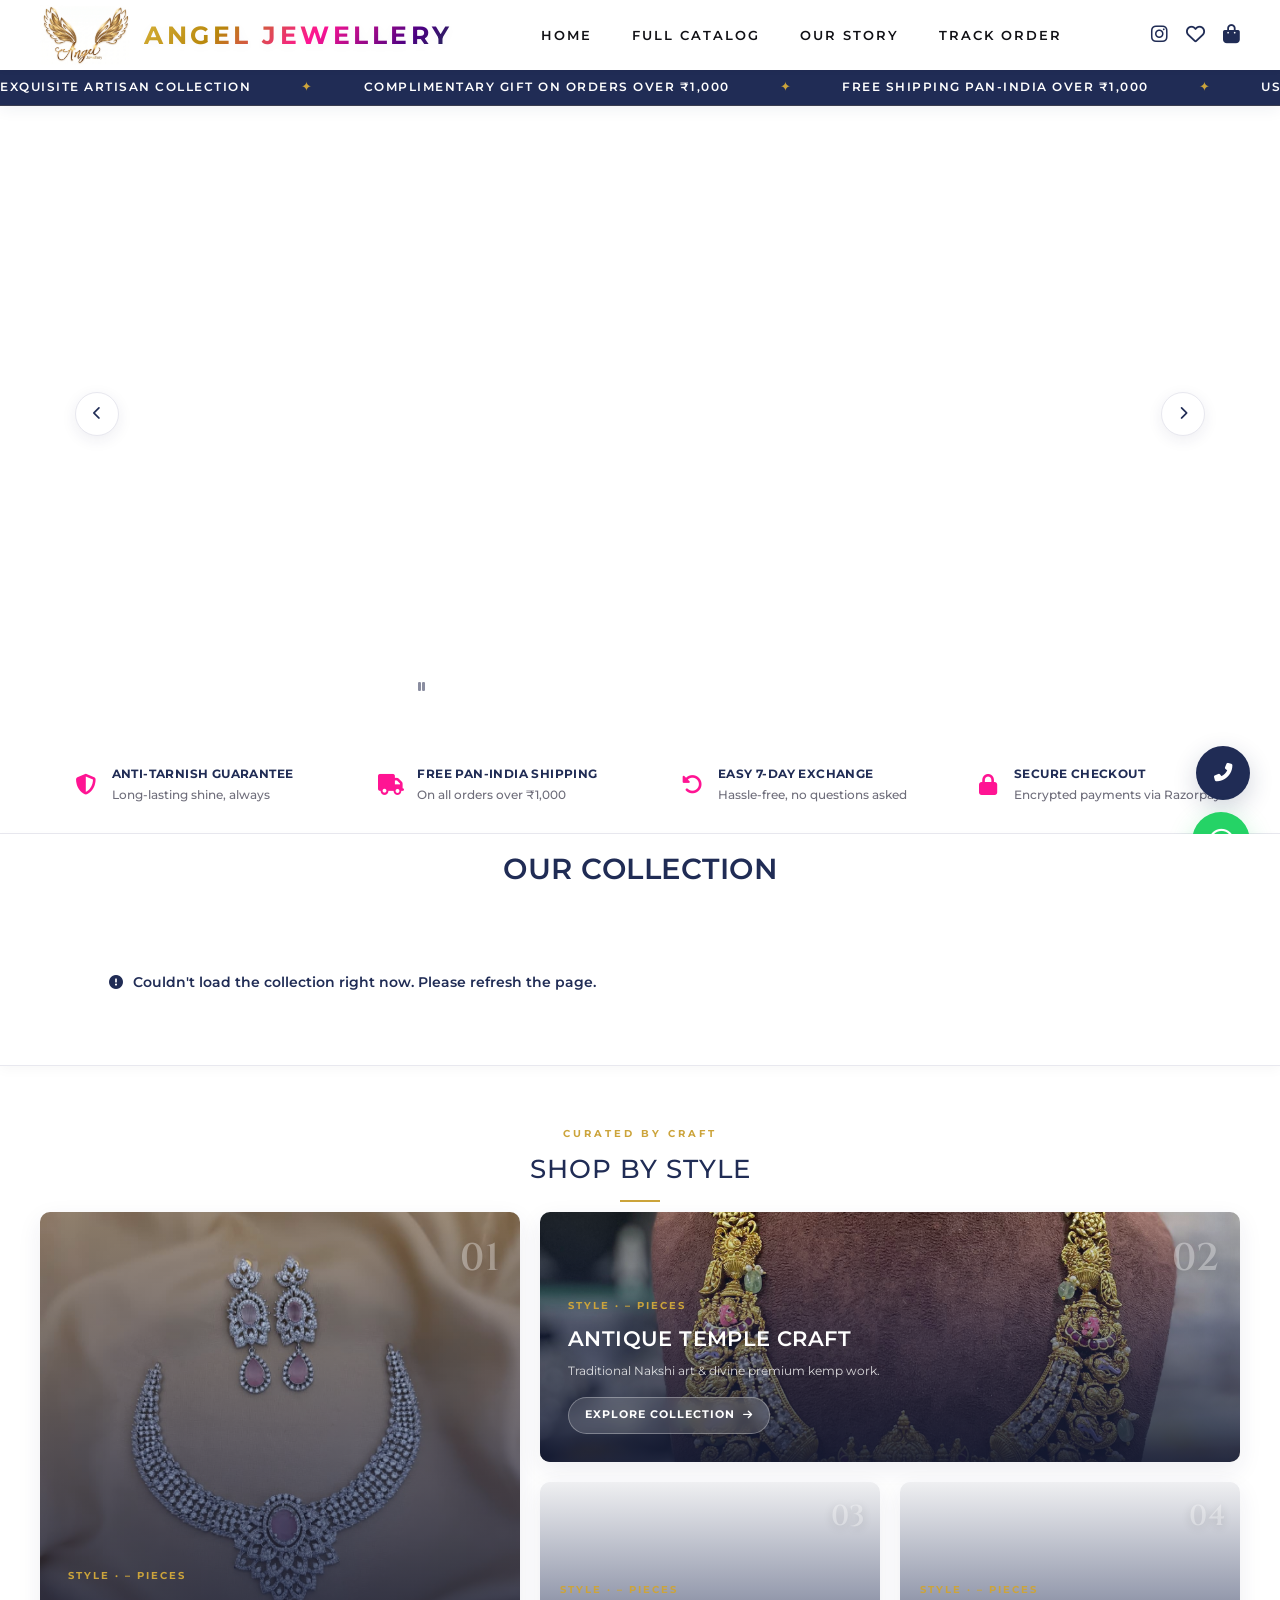
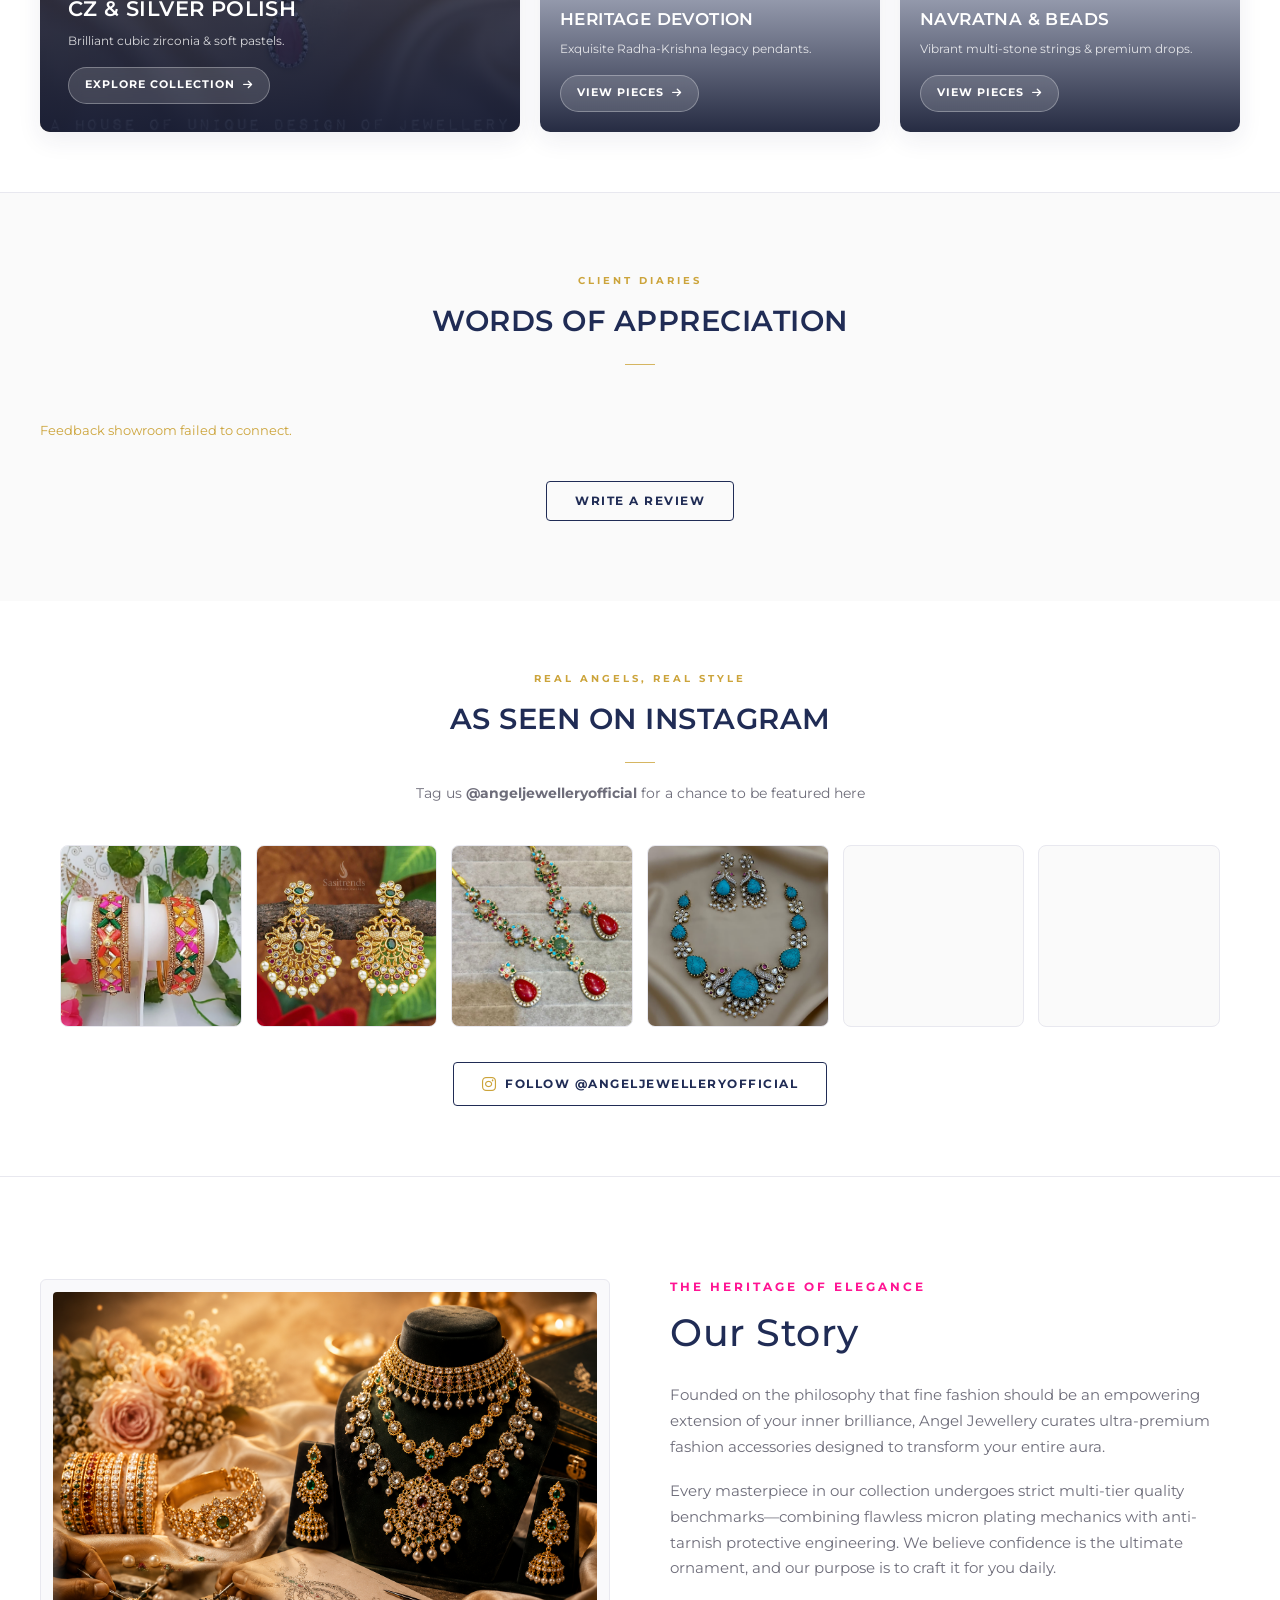
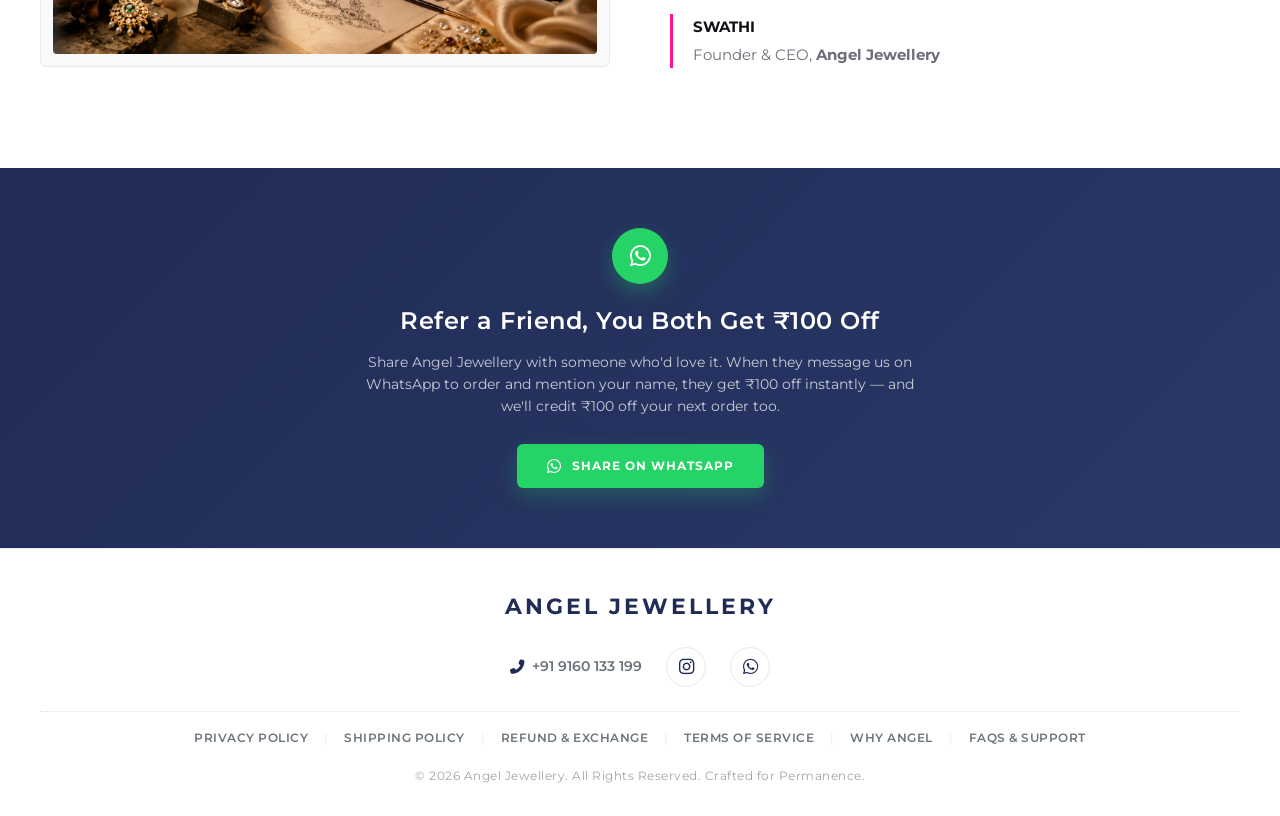
==== index.html @ c9b3f9c5 "Deployment: added festival section" ====
<!DOCTYPE html>
<html lang="en">
<head>
    <meta charset="UTF-8">
    <meta name="viewport" content="width=device-width, initial-scale=1.0, maximum-scale=1.0, user-scalable=no">
    <title>Angel Jewellery | Luxury Catalog Collection</title>
    <link rel="preconnect" href="https://fonts.googleapis.com">
    <link rel="preconnect" href="https://fonts.gstatic.com" crossorigin>
    <link href="https://fonts.googleapis.com/css2?family=Montserrat:wght@300;400;500;600;700&family=Cinzel:wght@400;500;600;700&display=swap" rel="stylesheet">
    <link rel="stylesheet" href="https://cdnjs.cloudflare.com/ajax/libs/font-awesome/6.4.0/css/all.min.css">
    <link rel="stylesheet" href="https://cdnjs.cloudflare.com/ajax/libs/aos/2.3.4/aos.css">
    <link rel="stylesheet" href="style.css">
    <!-- Razorpay checkout.js is no longer loaded here — it's fetched on demand right before checkout opens (see loadRazorpaySDK() in script.js). This removes a render-blocking third-party script from every page load. -->
</head>
<body>

    <div id="preloader"><div class="spinner"></div></div>

    <!-- =========================================================================
         1. Header & Navigation
         ========================================================================= -->
    <header id="header">
        <div class="container nav-container">
           <div class="logo-branding-container">
                <a href="index.html" class="logo-brand-anchor">
                    <div class="logo">
                        <img src="angel-logo-new.webp" alt="Angel Jewellery Masterpiece Identity">
                    </div>
                    
                    <span class="brand-typography-title">Angel Jewellery</span>
                </a>
            </div>
            <ul class="nav-menu" id="navMenu">
                <li><a href="#" class="nav-link">Home</a></li>
                <li><a href="#productGrid" class="nav-link nav-link-catalog">Full Catalog</a></li>
                <li><a href="#story" class="nav-link">Our Story</a></li>
                <li><a href="#" class="nav-link" onclick="openTrackingScreenOverlay(event)">Track Order</a></li>
            </ul>
            <div class="nav-icons">
                <a href="https://www.instagram.com/angeljewelleryofficial?igsh=djNuZzlwMGY5NzBl" target="_blank"><i class="fab fa-instagram"></i></a>
                <a href="#" id="wishlistBtn" style="position: relative;" aria-label="Open Wishlist">
                    <i class="far fa-heart"></i>
                    <span id="wishlistCountBadge">0</span>
                </a>
                <a href="#" id="cartBtn" style="position: relative;" aria-label="Open Shopping Cart">
                    <i class="fas fa-shopping-bag"></i>
                    <span id="cartCountBadge">0</span>
                </a>
                <div class="mobile-toggle" id="menuToggle"><i class="fas fa-bars"></i></div>
            </div>
        </div>
    </header>

    <!-- =========================================================================
         2. Marquee Ribbon
         ========================================================================= -->
    <div class="luxury-announcement-ribbon-wrapper" style="top:70px; background: #202c55; width: 100%; height: 36px; overflow: hidden; display: flex; align-items: center; border-bottom: 1px solid rgba(204, 164, 59, 0.15); box-sizing: border-box; position: relative; z-index: 100; font-family: 'Montserrat', sans-serif;">
        <div class="ribbon-ticker-track" style="display: flex; white-space: nowrap; width: max-content; align-items: center;">
            
            <!-- Core Track String Loop 1 -->
            <div class="ticker-content-string" style="display: flex; align-items: center; gap: 50px; padding-right: 50px; color: rgba(255, 255, 255, 0.95); font-size: 0.68rem; font-weight: 500; letter-spacing: 1.5px; text-transform: uppercase;">
                <span class="ribbon-text-node">Exquisite Artisan Collection</span>
                <span class="ribbon-divider-dot" style="color: #cca43b;">✦</span>
                <span class="ribbon-text-node">Complimentary Gift On Orders Over ₹1,000</span>
                <span class="ribbon-divider-dot" style="color: #cca43b;">✦</span>
                <span class="ribbon-text-node">Free Shipping Pan-India Over ₹1,000</span>
                <span class="ribbon-divider-dot" style="color: #cca43b;">✦</span>
                <span class="ribbon-text-node">Use Code <strong style="color: #cca43b; font-weight: 700; letter-spacing: 2px;">ANGEL10</strong> For 10% Off Your First Order</span>
                <span class="ribbon-divider-dot" style="color: #cca43b;">✦</span>
                <span class="ribbon-text-node">Bespoke Concierge WhatsApp Support</span>
                <span class="ribbon-divider-dot" style="color: #cca43b;">✦</span>
            </div>

            <!-- Identical Screen-Reader Backup Loop 2 for Seamless Endless Transition -->
            <div class="ticker-content-string" style="display: flex; align-items: center; gap: 50px; padding-right: 50px; color: rgba(255, 255, 255, 0.95); font-size: 0.68rem; font-weight: 500; letter-spacing: 1.5px; text-transform: uppercase;" aria-hidden="true">
                <span class="ribbon-text-node">Exquisite Artisan Collection</span>
                <span class="ribbon-divider-dot" style="color: #cca43b;">✦</span>
                <span class="ribbon-text-node">Complimentary Gift On Orders Over ₹1,000</span>
                <span class="ribbon-divider-dot" style="color: #cca43b;">✦</span>
                <span class="ribbon-text-node">Free Shipping Pan-India Over ₹1,000</span>
                <span class="ribbon-divider-dot" style="color: #cca43b;">✦</span>
                <span class="ribbon-text-node">Use Code <strong style="color: #cca43b; font-weight: 700; letter-spacing: 2px;">ANGEL10</strong> For 10% Off Your First Order</span>
                <span class="ribbon-divider-dot" style="color: #cca43b;">✦</span>
                <span class="ribbon-text-node">Bespoke Concierge WhatsApp Support</span>
                <span class="ribbon-divider-dot" style="color: #cca43b;">✦</span>
            </div>

        </div>
    </div>

    <!-- =========================================================================
         3. Hero Carousel
         ========================================================================= -->
    <section class="updates-carousel-section" style="background: #ffffff; padding: 20px 0 35px 0; font-family: 'Montserrat', sans-serif;">
        <div class="container" style="max-width: 1200px; margin: 0 auto; position: relative; overflow: hidden; padding: 0 20px; box-sizing: border-box;">
    
            <!-- Smooth Sliding Track Window Frame Container Layer -->
            <div id="carouselSliderTrack" style="position: relative; width: 100%;">
            </div>

            <!-- Left Directional Trigger Arrow (Minimalist Floating Variant Accent) -->
            <button onclick="shiftCarouselSlideDirection(-1)" class="luxury-carousel-arrow-btn carousel-arrow-prev" style="position: absolute; top: 50%; left: 35px; transform: translateY(-50%); background: #ffffff; border: 1px solid #e8e8ef; color: #202c55; width: 44px; height: 44px; border-radius: 50%; cursor: pointer; display: flex; align-items: center; justify-content: center; box-shadow: 0 4px 15px rgba(32, 44, 85, 0.08); transition: all 0.3s cubic-bezier(0.25, 0.8, 0.25, 1); z-index: 10; outline: none;"><i class="fas fa-chevron-left" style="font-size: 0.85rem;"></i></button>
            
            <!-- Right Directional Trigger Arrow (Minimalist Floating Variant Accent) -->
            <button onclick="shiftCarouselSlideDirection(1)" class="luxury-carousel-arrow-btn carousel-arrow-next" style="position: absolute; top: 50%; right: 35px; transform: translateY(-50%); background: #ffffff; border: 1px solid #e8e8ef; color: #202c55; width: 44px; height: 44px; border-radius: 50%; cursor: pointer; display: flex; align-items: center; justify-content: center; box-shadow: 0 4px 15px rgba(32, 44, 85, 0.08); transition: all 0.3s cubic-bezier(0.25, 0.8, 0.25, 1); z-index: 10; outline: none;"><i class="fas fa-chevron-right" style="font-size: 0.85rem;"></i></button>

            <!-- Consolidated Control Dock Bar Frame Panel Setup -->
            <div style="display: flex; justify-content: center; align-items: center; gap: 16px; margin-top: 20px; position: relative; width: 100%;">
                
                <!-- Integrated Minimal Play/Pause Action Toggle Trigger -->
                <button id="carouselPauseToggleBtn" onclick="toggleCarouselAutoPlayEngine()" style="background: none; border: none; color: #8a8da0; width: 28px; height: 28px; display: flex; align-items: center; justify-content: center; cursor: pointer; transition: color 0.2s ease; outline: none; padding: 0;" title="Pause Slideshow">
                    <i class="fas fa-pause" id="carouselPauseIcon" style="font-size: 0.75rem;"></i>
                </button>
                
                <!-- Targeted Interactive Active Pagination Track Loop Area -->
                <div id="carouselIndicatorsDock" style="display: flex; align-items: center; gap: 8px;"></div>
                
            </div>
        </div>
    </section>

    <!-- Appended Interactive Hover Micro-Transition Animations Stylesheet Patch -->
    <style>
        .luxury-carousel-arrow-btn:hover {
            background: #202c55 !important;
            color: #ffffff !important;
            border-color: #202c55 !important;
            box-shadow: 0 6px 20px rgba(32, 44, 85, 0.16) !important;
            transform: translateY(-50%) scale(1.04) !important;
        }
        /* Mobile configuration adaptation parameters layer locks */
        @media (max-width: 640px) {
            .luxury-carousel-arrow-btn { width: 36px !important; height: 36px !important; }
            .carousel-arrow-prev { left: 28px !important; right: auto !important; }
            .carousel-arrow-next { right: 28px !important; left: auto !important; }
        }
    </style>

    <!-- =========================================================================
         4. Trust & Guarantee Strip
         ========================================================================= -->
    <section class="trust-strip-section" aria-label="Why shop with Angel Jewellery">
        <div class="trust-strip-container">
            <div class="trust-strip-item">
                <i class="fas fa-shield-alt trust-strip-icon"></i>
                <div class="trust-strip-text">
                    <h4>Anti-Tarnish Guarantee</h4>
                    <p>Long-lasting shine, always</p>
                </div>
            </div>
            <div class="trust-strip-item">
                <i class="fas fa-truck trust-strip-icon"></i>
                <div class="trust-strip-text">
                    <h4>Free Pan-India Shipping</h4>
                    <p>On all orders over ₹1,000</p>
                </div>
            </div>
            <div class="trust-strip-item">
                <i class="fas fa-undo-alt trust-strip-icon"></i>
                <div class="trust-strip-text">
                    <h4>Easy 7-Day Exchange</h4>
                    <p>Hassle-free, no questions asked</p>
                </div>
            </div>
            <div class="trust-strip-item">
                <i class="fas fa-lock trust-strip-icon"></i>
                <div class="trust-strip-text">
                    <h4>Secure Checkout</h4>
                    <p>Encrypted payments via Razorpay</p>
                </div>
            </div>
        </div>
    </section>

    <!-- =========================================================================
         4.5. Festival Showcase (auto-appears only during an active festival window)
         ========================================================================= -->
    <section id="festivalShowcaseSection" style="display: none; padding: 70px 0; position: relative; overflow: hidden; font-family: 'Montserrat', sans-serif;">
        <div id="festivalSparkleLayer" class="festival-sparkle-layer"></div>
        <div class="container" style="max-width: 1200px; margin: 0 auto; padding: 0 20px; position: relative; z-index: 2; box-sizing: border-box;">

            <div style="text-align: center; margin-bottom: 30px;">
                <span id="festivalEyebrow" class="festival-eyebrow">Limited Time</span>
                <h2 id="festivalTitle" class="festival-title">Festival Name</h2>
                <p id="festivalTagline" class="festival-tagline"></p>

                <div id="festivalCountdownRow" class="festival-countdown-row">
                    <div class="festival-countdown-unit"><span id="festivalCountdownDays">00</span><small>Days</small></div>
                    <div class="festival-countdown-unit"><span id="festivalCountdownHours">00</span><small>Hrs</small></div>
                    <div class="festival-countdown-unit"><span id="festivalCountdownMins">00</span><small>Min</small></div>
                    <div class="festival-countdown-unit"><span id="festivalCountdownSecs">00</span><small>Sec</small></div>
                </div>

                <div id="festivalCouponCallout" class="festival-coupon-callout" style="display: none;">
                    <i class="fas fa-tag"></i> Use code <strong id="festivalCouponCode"></strong> at checkout
                </div>
            </div>

            <div id="festivalProductGrid" class="product-grid festival-product-grid"></div>
        </div>
    </section>

    <!-- =========================================================================
         5. Category Folders (Our Collection)
         ========================================================================= -->
    <section class="catalog-controls" id="catalog" style="background: #fafafa; padding: 90px 0 70px 0; width: 100%; display: block !important; position: relative;">
        
        <!-- ANGEL JEWELLERY — DYNAMIC SHOWROOM REGISTRY HEADER -->
        <div class="main-collection-header-vault" style="text-align: center; padding: 0px; width: 100%; box-sizing: border-box; display: block !important;">
            <h2 id="collection-main-title" class="collection-main-title" style="padding-bottom: 20px; color: var(--purple-primary, #202c55); font-size: 1.8rem; font-weight: 600; letter-spacing: 0.5px; margin: 0; font-family: 'Montserrat', sans-serif; text-align: center; display: block; text-transform: uppercase;">
                Our Collection
            </h2>
            
            <div id="showroomNavigationHeader" style="display: none; flex-direction: column; align-items: center; justify-content: center; gap: 12px; margin-top: 0px; animation: fadeIn 0.4s ease; width: 100%;">
                <h3 id="activeShowroomCategoryTitle" style="margin: 0; font-family: 'Montserrat'; font-size: 1.25rem; font-weight: 600; color: #ff1493; letter-spacing: 1px; text-transform: uppercase; text-align: center;"></h3>
                
                <button type="button" onclick="returnToMainShowroomFolders()" style="background: #ffffff; border: 1px solid #202c55; color: #202c55; padding: 10px 15px; font-size: 0.68rem; font-weight: 700; font-family: 'Montserrat'; text-transform: uppercase; letter-spacing: 1px; border-radius: 4px; cursor: pointer; display: inline-flex; align-items: center; gap: 6px; transition: all 0.2s; box-shadow: 0 4px 10px rgba(0,0,0,0.02);" onmouseover="this.style.background='#202c55'; this.style.color='#fff';" onmouseout="this.style.background='#ffffff'; this.style.color='#202c55';">
                    <i class="fas fa-arrow-left" style="font-size: 0.65rem;"></i> Back to All Collections
                </button>
            </div>
        </div>

        <div class="container" style="max-width: 1200px; margin: 0 auto; padding: 0 20px; box-sizing: border-box;">
            <!-- ANGEL JEWELLERY — CATALOG LOADING STATE (shown until products fetch resolves) -->
            <div id="catalogLoadingState" style="display: flex; flex-direction: column; align-items: center; justify-content: center; gap: 18px; padding: 60px 20px; width: 100%; box-sizing: border-box;">
                <div class="spinner"></div>
                <p style="margin: 0; font-family: 'Montserrat', sans-serif; font-size: 0.8rem; font-weight: 600; letter-spacing: 1px; text-transform: uppercase; color: var(--purple-primary, #202c55);">Loading Our Collection...</p>
            </div>
            <div id="jewelryCategoryFoldersGrid" style="display: grid; grid-template-columns: repeat(auto-fit, minmax(220px, 1fr)); gap: 35px; width: 100%; box-sizing: border-box;">
            </div>
        </div>
    </section>

    <section class="products-section" style="padding: 0px 0 8px 0; display: none; background: #ffffff;">
        <div class="container" style="max-width: 1200px; margin: 0 auto; padding: 0px;">
            
            <!-- CATALOG LAYOUT SWITCHER TOOLBAR -->
            <div class="catalog-layout-toolbar" id="catalogLayoutSwitcher">
                <div class="layout-controls-group">
                    <!-- List View (3 Bars) -->
                    <button type="button" class="layout-btn" data-layout="list" onclick="switchCatalogLayout('list')" title="List View">
                        <svg viewBox="0 0 24 24" width="20" height="20" stroke="currentColor" stroke-width="2.5" fill="none"><line x1="3" y1="6" x2="21" y2="6"/><line x1="3" y1="12" x2="21" y2="12"/><line x1="3" y1="18" x2="21" y2="18"/></svg>
                    </button>
                    <!-- Large View (1 Solid Square) -->
                    <button type="button" class="layout-btn" data-layout="large" onclick="switchCatalogLayout('large')" title="Large Grid">
                        <svg viewBox="0 0 24 24" width="18" height="18" fill="currentColor"><rect x="3" y="3" width="18" height="18" rx="2"/></svg>
                    </button>
                    <!-- Standard View (2 Vertical Rectangles) -->
                    <button type="button" class="layout-btn active" data-layout="standard" onclick="switchCatalogLayout('standard')" title="Standard Grid">
                        <svg viewBox="0 0 24 24" width="18" height="18" fill="currentColor"><path d="M3 3h8v18H3zM13 3h8v18h-8z"/></svg>
                    </button>
                </div>
            </div>

            <div class="product-grid filtered-collection-frame" id="productGrid"></div>
        </div>
    </section>

    <!-- =========================================================================
         6. New Arrivals Carousel
         ========================================================================= -->
    <section class="new-arrivals-section-wrapper" id="newArrivalsSection" style="background: #ffffff; padding: 90px 10px; display: none; font-family: 'Montserrat', sans-serif; position: relative;">
        <div class="container" style="margin-bottom: 0px; max-width: 1200px; margin-left: auto; margin-right: auto; padding: 0 20px; box-sizing: border-box;">
            <div style="display: flex; flex-direction: column; align-items: center; justify-content: center; text-align: center; gap: 8px; width: 100%;">
                <span style="color: #cca43b; font-size: 0.65rem; font-weight: 700; letter-spacing: 3px; text-transform: uppercase;">Just Landed</span>
                <h2 style="font-family: 'Montserrat', sans-serif; font-size: 1.8rem; font-weight: 600; letter-spacing: 2px; text-transform: uppercase; color: #202c55; margin: 0;">
                    New This Week
                </h2>
                <div style="width: 30px; height: 2px; background: #cca43b; margin-top: 6px; opacity: 0.85;"></div>
            </div>
        </div>
        
        <div class="container" style="max-width: 1200px; margin: 0 auto; padding: 0 20px; overflow: hidden;">
            <div id="newArrivalsProductGrid" class="modern-trending-carousel-track" style="display: flex; gap: 24px; overflow-x: auto; padding: 10px 4px 25px 4px; scrollbar-width: none; -webkit-overflow-scrolling: touch; margin: 0;">
            </div>
        </div>

        <div style="position: absolute; bottom: 0; left: 50%; transform: translateX(-50%); display: flex; align-items: center; justify-content: center; width: 100%; max-width: 800px; gap: 15px; padding: 0 20px; box-sizing: border-box;">
            <div style="flex-grow: 1; height: 1px; background: linear-gradient(to left, rgba(204,164,59,0.15), rgba(204,164,59,0));"></div>
            <span style="color: #cca43b; font-size: 0.7rem; opacity: 0.4;">✦</span>
            <div style="flex-grow: 1; height: 1px; background: linear-gradient(to right, rgba(204,164,59,0.15), rgba(204,164,59,0));"></div>
        </div>
    </section>

    <!-- =========================================================================
         7. Flash Vault (₹350 Treasure Hunt)
         ========================================================================= -->
    <section id="flashVaultSection" style="max-width: 1200px; margin: 40px auto; padding: 25px 15px; background: #fafafa; border-radius: 12px; border: 1px dashed #cca43b; font-family: 'Montserrat', sans-serif; box-sizing: border-box; overflow: hidden;">
        
        <div style="display: flex; justify-content: space-between; align-items: center; border-bottom: 1px solid #e8e8ef; padding-bottom: 15px; margin-bottom: 10px; flex-wrap: wrap; gap: 12px;">
            <div style="text-align: left;">
                <span style="font-size: 0.62rem; background: #202c55; color: #fff; padding: 4px 8px; font-weight: 700; letter-spacing: 1.2px; border-radius: 4px; text-transform: uppercase;">
                    ⚡ Limited Allocation
                </span>
                <h2 style="color: #202c55; font-size: 1.25rem; font-weight: 600; margin: 6px 0 0 0; text-transform: uppercase; letter-spacing: 0.5px;">
                    The ₹350 Treasure Vault
                </h2>
                <p style="margin: 3px 0 0 0; font-size: 0.75rem; color: #666;">Exclusive single-piece trinkets. Once snatched, they vanish forever.</p>
            </div>
            <div style="background: #ffffff; border: 1px solid #e8e8ef; padding: 6px 12px; border-radius: 6px; font-size: 0.72rem; font-weight: 700; color: #ff1493; letter-spacing: 0.5px; box-shadow: 0 2px 6px rgba(0,0,0,0.02);">
                PRICE FOR ANY PIECE: <span style="font-size: 0.95rem; color: #202c55;">₹350</span>
            </div>
        </div>

        <div id="flashVaultGrid" class="flash-luxury-scroll-track">
        </div>

        <div id="flashVaultPagination" style="display: flex; justify-content: center; align-items: center; gap: 15px; margin-top: 15px;">
        </div>
    </section>

    <!-- =========================================================================
         8. Shop By Style (Mosaic Grid)
         ========================================================================= -->
    <section class="style-clusters-section" style="max-width: 1200px; margin: 60px auto; padding: 0px; font-family: 'Montserrat', sans-serif;">
        
        <!-- Authentic Section Headers -->
        <div style="text-align: center; margin-bottom: 10px;">
            <span style="color: #cca43b; font-size: 0.65rem; font-weight: 700; letter-spacing: 3px; text-transform: uppercase; display: block; margin-bottom: 6px;">Curated By Craft</span>
            <h2 style="color: var(--purple-primary, #202c55); font-size: 1.6rem; font-weight: 500; margin: 0; text-transform: uppercase; letter-spacing: 1px;">
                Shop By Style
            </h2>
            <div style="width: 40px; height: 2px; background: #cca43b; margin: 10px auto 0 auto;"></div>
        </div>

        <!-- Asymmetrical Luxury Mosaic Grid Layout -->
        <div class="mosaic-style-grid">
            
            <!-- Tile 1: CZ & Pink Diamond Edit -->
            <div class="mosaic-tile tile-large" onclick="selectStyleClusterFilter('CZ')">
                <span class="tile-index-mark">01</span>
                <div class="tile-image-wrapper">
                    <img loading="lazy" decoding="async" src="images/mini-haram-14.jpeg" alt="CZ & Silver Polish Sets">
                    <div class="tile-overlay-mask"></div>
                </div>
                <div class="tile-content-box">
                    <span class="tile-eyebrow">Style · <span class="tile-item-count" data-style="cz">–</span> Pieces</span>
                    <h3>CZ & Silver Polish</h3>
                    <p>Brilliant cubic zirconia & soft pastels.</p>
                    <span class="tile-cta-pill">Explore Collection <i class="fas fa-arrow-right"></i></span>
                </div>
            </div>

            <!-- Right Side Cluster Container -->
            <div class="mosaic-right-cluster">
                
                <!-- Tile 2: Antique Nakshi Guttapusalu -->
                <div class="mosaic-tile tile-wide" onclick="selectStyleClusterFilter('antique')">
                    <span class="tile-index-mark">02</span>
                    <div class="tile-image-wrapper">
                        <img loading="lazy" decoding="async" src="images/necklace-5292026-1225-3.jpeg" alt="Antique Temple Collection">
                        <div class="tile-overlay-mask"></div>
                    </div>
                    <div class="tile-content-box">
                        <span class="tile-eyebrow">Style · <span class="tile-item-count" data-style="antique">–</span> Pieces</span>
                        <h3>Antique Temple Craft</h3>
                        <p>Traditional Nakshi art & divine premium kemp work.</p>
                        <span class="tile-cta-pill">Explore Collection <i class="fas fa-arrow-right"></i></span>
                    </div>
                </div>

                <!-- Two Column Bottom Split -->
                <div class="mosaic-split-row">
                    
                    <!-- Tile 3: Radha Krishna Handcrafted Box -->
                    <div class="mosaic-tile tile-split" onclick="selectStyleClusterFilter('Handcrafted')">
                        <span class="tile-index-mark">03</span>
                        <div class="tile-image-wrapper">
                            <img loading="lazy" decoding="async" src="images/pendent-chains-4.jpeg" alt="Handcrafted Heritage Devotion">
                            <div class="tile-overlay-mask"></div>
                        </div>
                        <div class="tile-content-box">
                            <span class="tile-eyebrow">Style · <span class="tile-item-count" data-style="handcrafted">–</span> Pieces</span>
                            <h3>Heritage Devotion</h3>
                            <p>Exquisite Radha-Krishna legacy pendants.</p>
                            <span class="tile-cta-pill">View Pieces <i class="fas fa-arrow-right"></i></span>
                        </div>
                    </div>

                    <!-- Tile 4: Navratna Multi-Stone String -->
                    <div class="mosaic-tile tile-split" onclick="selectStyleClusterFilter('Navratna')">
                        <span class="tile-index-mark">04</span>
                        <div class="tile-image-wrapper">
                            <img loading="lazy" decoding="async" src="images/mini-haram-2.jpeg" alt="Navratna Multi-Stone Strings">
                            <div class="tile-overlay-mask"></div>
                        </div>
                        <div class="tile-content-box">
                            <span class="tile-eyebrow">Style · <span class="tile-item-count" data-style="navratna">–</span> Pieces</span>
                            <h3>Navratna & Beads</h3>
                            <p>Vibrant multi-stone strings & premium drops.</p>
                            <span class="tile-cta-pill">View Pieces <i class="fas fa-arrow-right"></i></span>
                        </div>
                    </div>

                </div> <!-- End Split Row -->
            </div> <!-- End Right Cluster -->
        </div>
    </section>

    <!-- Mosaic Stylesheet -->
    <style>
        .mosaic-style-grid { display: flex; gap: 20px; width: 100%; box-sizing: border-box; }
        .mosaic-tile {
            position: relative; border-radius: 10px; overflow: hidden; background: #fafafa;
            cursor: pointer; display: flex; flex-direction: column; justify-content: flex-end;
            box-sizing: border-box; opacity: 0; transform: translateY(24px);
            transition: opacity 0.7s ease, transform 0.7s ease, box-shadow 0.3s ease;
            box-shadow: 0 8px 24px rgba(32,44,85,0.08);
        }
        .mosaic-tile.is-revealed { opacity: 1; transform: translateY(0); }
        .mosaic-tile:hover { box-shadow: 0 18px 40px rgba(32,44,85,0.18); }
        .mosaic-tile:active { transform: scale(0.98); }

        .tile-large { flex: 0 0 40%; height: 520px; }
        .mosaic-right-cluster { flex: 1; display: flex; flex-direction: column; gap: 20px; }
        .tile-wide { width: 100%; height: 250px; }
        .mosaic-split-row { display: flex; gap: 20px; width: 100%; height: 250px; }
        .tile-split { flex: 1; height: 100%; }

        .tile-index-mark {
            position: absolute; top: 16px; right: 20px; z-index: 4;
            font-family: var(--font-display, 'Cinzel', serif); font-size: 2.4rem; font-weight: 600;
            color: rgba(255,255,255,0.35); letter-spacing: 1px; pointer-events: none;
            text-shadow: 0 2px 10px rgba(0,0,0,0.15);
        }
        .tile-split .tile-index-mark { font-size: 1.8rem; top: 12px; right: 14px; }

        .tile-image-wrapper { position: absolute; top: 0; left: 0; width: 100%; height: 100%; z-index: 1; }
        .tile-image-wrapper img { width: 100%; height: 100%; object-fit: cover; transition: transform 0.6s cubic-bezier(0.25, 1, 0.5, 1); }

        .tile-overlay-mask {
            position: absolute; top: 0; left: 0; width: 100%; height: 100%;
            background: linear-gradient(to top, rgba(20,26,51,0.92) 0%, rgba(32,44,85,0.45) 55%, rgba(32,44,85,0.05) 100%);
            transition: background 0.4s ease; z-index: 2;
        }
        .mosaic-tile:hover .tile-image-wrapper img { transform: scale(1.06); }
        .mosaic-tile:hover .tile-overlay-mask { background: linear-gradient(to top, rgba(14,18,38,0.95) 0%, rgba(32,44,85,0.55) 55%, rgba(32,44,85,0.1) 100%); }

        .tile-content-box { position: relative; z-index: 3; padding: 28px; color: #ffffff; text-align: left; pointer-events: none; }
        .tile-split .tile-content-box { padding: 20px; }

        .tile-eyebrow {
            display: block; font-family: var(--font-body); color: #cca43b; font-size: 0.62rem;
            font-weight: 700; text-transform: uppercase; letter-spacing: 2px; margin-bottom: 8px;
        }
        .tile-content-box h3 {
            margin: 0 0 6px 0; font-size: 1.3rem; font-weight: 600; letter-spacing: 0.4px;
            text-transform: uppercase; font-family: var(--font-body);
        }
        .tile-split .tile-content-box h3 { font-size: 1.05rem; }
        .tile-content-box p {
            margin: 0 0 16px 0; font-size: 0.78rem; color: rgba(255,255,255,0.82); font-weight: 400;
            max-width: 320px;
        }

        .tile-cta-pill {
            display: inline-flex; align-items: center; gap: 8px; font-size: 0.66rem; font-weight: 700;
            text-transform: uppercase; letter-spacing: 1px; color: #ffffff;
            background: rgba(255,255,255,0.14); border: 1px solid rgba(255,255,255,0.3);
            backdrop-filter: blur(6px); -webkit-backdrop-filter: blur(6px);
            padding: 9px 16px; border-radius: 30px; transition: all 0.3s ease;
        }
        .mosaic-tile:hover .tile-cta-pill { background: #cca43b; border-color: #cca43b; color: #202c55; gap: 11px; }

        @media (max-width: 768px) {
            .mosaic-style-grid { flex-direction: column; }
            .tile-large { width: 100%; height: 340px; }
            .mosaic-split-row { flex-direction: column; height: auto; }
            .tile-split { width: 100%; height: 260px; }
            .tile-content-box { padding: 22px; }
            .tile-content-box h3 { font-size: 1.15rem; }
            .tile-split .tile-content-box h3 { font-size: 1.05rem; }
        }
    </style>

    <script>
        function updateMosaicTileItemCounts() {
            if (typeof productDatabase === 'undefined' || !productDatabase || productDatabase.length === 0) return;
            document.querySelectorAll('.tile-item-count').forEach(el => {
                const styleKey = el.dataset.style;
                const count = productDatabase.filter(p => p && String(p.style || '').trim().toLowerCase() === styleKey).length;
                el.textContent = count;
            });
        }
        document.addEventListener('DOMContentLoaded', () => {
            let attempts = 0;
            const countInterval = setInterval(() => {
                attempts++;
                updateMosaicTileItemCounts();
                if (attempts >= 10) clearInterval(countInterval);
            }, 500);

            const revealObserver = new IntersectionObserver((entries) => {
                entries.forEach((entry, idx) => {
                    if (entry.isIntersecting) {
                        setTimeout(() => entry.target.classList.add('is-revealed'), idx * 90);
                        revealObserver.unobserve(entry.target);
                    }
                });
            }, { threshold: 0.15 });
            document.querySelectorAll('.mosaic-tile').forEach(tile => revealObserver.observe(tile));
        });
    </script>

    <!-- =========================================================================
         9. Trending / Sale Carousel
         ========================================================================= -->
    <section class="sale-section-wrapper" id="saleSection" style="background: #ffffff; padding: 90px 10px; display: none; font-family: 'Montserrat', sans-serif; position: relative;">
        <div class="container" style="margin-bottom: 0px; max-width: 1200px; margin-left: auto; margin-right: auto; padding: 0 20px; box-sizing: border-box;">
            <div style="display: flex; flex-direction: column; align-items: center; justify-content: center; text-align: center; gap: 8px; width: 100%;">
                <h2 style="font-family: 'Montserrat', sans-serif; font-size: 1.8rem; font-weight: 600; letter-spacing: 2px; text-transform: uppercase; color: #202c55; margin: 0;">
                    Sale items
                </h2>
                <div id="saleCountdownBadge" class="section-countdown-badge" style="display:none;"></div>
                <div style="width: 100%; height: 1.5px; background: #ff1493; margin-top: 15px;"></div>
            </div>
        </div>
        
        <div class="container" style="max-width: 1200px; margin: 0 auto; padding: 0 20px; overflow: hidden;">
            <div id="saleProductGrid" class="modern-trending-carousel-track" style="display: flex; gap: 24px; overflow-x: auto; padding: 10px 4px 25px 4px; scrollbar-width: none; -webkit-overflow-scrolling: touch; margin: 0;">
            </div>
        </div>

        <div style="position: absolute; bottom: 0; left: 50%; transform: translateX(-50%); display: flex; align-items: center; justify-content: center; width: 100%; max-width: 800px; gap: 15px; padding: 0 20px; box-sizing: border-box;">
            <div style="flex-grow: 1; height: 1px; background: linear-gradient(to left, rgba(32,44,85,0.1), rgba(32,44,85,0));"></div>
            <span style="color: #202c55; font-size: 0.7rem; opacity: 0.25;">✦</span>
            <div style="flex-grow: 1; height: 1px; background: linear-gradient(to right, rgba(32,44,85,0.1), rgba(32,44,85,0));"></div>
        </div>
    </section>

    <section class="trending-section-wrapper" id="trendingSection" style="background: #fafafa; padding: 90px 0; display: none; font-family: 'Montserrat', sans-serif; position: relative;">
        <div class="container" style="margin-bottom: 10px; max-width: 1200px; margin-left: auto; margin-right: auto; padding: 0 20px;">
            <div style="display: flex; flex-direction: column; align-items: center; justify-content: center; text-align: center; gap: 6px; width: 100%;">
                <h2 style="font-family: 'Montserrat', sans-serif; font-size: 1.6rem; font-weight: 700; letter-spacing: 3px; text-transform: uppercase; color: #111116; margin: 0; white-space: nowrap;">
                    Trending Now
                </h2>
                <div style="width: 30px; height: 1.5px; background: #cca43b; margin-top: 15px;"></div>
            </div>
        </div>

        <div class="container" style="max-width: 1200px; margin: 0 auto; padding: 0 20px; overflow: hidden;">
            <div id="trendingProductGrid" class="modern-trending-carousel-track" style="display: flex; gap: 24px; overflow-x: auto; padding: 10px 4px 25px 4px; scrollbar-width: none; -webkit-overflow-scrolling: touch;">
            </div>
        </div>
    </section>

    <!-- Carousel Track Responsive Card Rules -->
    <style>
        /* Hide scrollbars for both modern sliding tracks */
        .modern-trending-carousel-track::-webkit-scrollbar { display: none; }
        
        .modern-trending-carousel-track .angel-card {
            flex: 0 0 calc(25% - 18px) !important;
            min-width: 250px !important;
            box-sizing: border-box;
        }

        /* Mobile View constraints adjustment loops */
        @media (max-width: 900px) {
            .modern-trending-carousel-track .angel-card { 
                flex: 0 0 calc(50% - 12px) !important; 
                min-width: 180px !important; 
            }
        }
        @media (max-width: 550px) {
            .modern-trending-carousel-track .angel-card { 
                flex: 0 0 calc(70% - 10px) !important; 
                min-width: 160px !important; 
            }
            #catalog, #saleSection, #trendingSection { padding: 5px 0 !important; }
        }
    </style>

      <!-- =========================================================================
         11. Customer Reviews Marquee
         ========================================================================= -->
    <section class="feedback-display-section" style="background: #fafafa; padding: 80px 24px; border-top: 1px solid #e8e8ef; font-family: 'Montserrat', sans-serif; box-sizing: border-box; width: 100%; overflow: hidden;">
        <div style="max-width: 1200px; margin: 0 auto; text-align: center;">
            
            <div style="margin-bottom: 45px;">
                <span style="color: #cca43b; font-size: 0.65rem; font-weight: 700; letter-spacing: 3px; text-transform: uppercase; display: block; margin-bottom: 8px;">Client Diaries</span>
                <h2 style="color: #202c55; font-size: 1.8rem; font-weight: 600; letter-spacing: 0.5px; margin: 0; text-transform: uppercase;">Words of Appreciation</h2>
                <div style="width: 30px; height: 1.5px; background: #cca43b; margin: 20px auto; opacity: 0.8;"></div>
            </div>

            <!-- THE MARQUEE MASK WINDOW -->
            <div class="feedback-marquee-window" style="width: 100%; overflow: hidden; padding: 10px 0 40px 0; position: relative;">
                <!-- Dynamic Feedback Grid Canvas -->
                <div id="liveClientFeedbackGridCanvas" style="display: flex; gap: 24px; width: max-content; box-sizing: border-box;">
                    <!-- Reviews render here automatically via script -->
                </div>
            </div>

            <button type="button" onclick="openCustomerFeedbackModal(event)" style="background: transparent; border: 1px solid #202c55; color: #202c55; padding: 12px 28px; font-size: 0.72rem; font-weight: 700; text-transform: uppercase; letter-spacing: 1.5px; border-radius: 4px; cursor: pointer; transition: all 0.3s; font-family: 'Montserrat';" onmouseover="this.style.background='#202c55'; this.style.color='#fff';" onmouseout="this.style.background='transparent'; this.style.color='#202c55';">
                Write A Review
            </button>

        </div>
    </section>

    <!-- CSS Injection for Infinite Marquee Loop Mechanics -->
    <style>
        .review-card-unit {
            flex: 0 0 280px;
            box-sizing: border-box;
        }
        
        @keyframes luxuryReviewMarquee {
            0% { transform: translate3d(0, 0, 0); }
            100% { transform: translate3d(calc(-50% - 12px), 0, 0); }
        }

        .marquee-running-track {
            animation: luxuryReviewMarquee 50s linear infinite !important;
        }

        .marquee-running-track:hover {
            animation-play-state: paused !important;
        }

        @media (max-width: 640px) {
            .review-card-unit {
                flex: 0 0 calc(50vw - 20px) !important;
                min-width: 145px !important;
            }
            .feedback-marquee-window { padding-bottom: 25px !important; }
        }
    </style>

    <!-- =========================================================================
         12. Instagram UGC Gallery
         ========================================================================= -->
    <section class="ugc-showcase-section">
        <div class="ugc-showcase-header">
            <span class="ugc-showcase-eyebrow">Real Angels, Real Style</span>
            <h2 class="ugc-showcase-title">As Seen On Instagram</h2>
            <div class="ugc-showcase-divider"></div>
            <p class="ugc-showcase-subtext">Tag us <strong>@angeljewelleryofficial</strong> for a chance to be featured here</p>
        </div>

        <div id="ugcShowcaseGrid" class="ugc-showcase-grid">
            <!-- Rendered dynamically by renderInstagramShowcaseGallery() in script.js -->
        </div>

        <div class="ugc-showcase-cta">
            <a href="https://www.instagram.com/angeljewelleryofficial?igsh=djNuZzlwMGY5NzBl" target="_blank" rel="noopener" class="ugc-showcase-follow-btn">
                <i class="fab fa-instagram"></i> Follow @angeljewelleryofficial
            </a>
        </div>
    </section>

    <!-- =========================================================================
         13. Recently Viewed (Hidden by default, shows if user has history)
         ========================================================================= -->
    <section class="recently-viewed-section-wrapper" id="recentlyViewedSection" style="background: #ffffff; padding: 70px 10px; display: none; font-family: 'Montserrat', sans-serif; position: relative;">
        <div class="container" style="margin-bottom: 0px; max-width: 1200px; margin-left: auto; margin-right: auto; padding: 0 20px; box-sizing: border-box;">
            <div style="display: flex; flex-direction: column; align-items: center; justify-content: center; text-align: center; gap: 8px; width: 100%;">
                <span style="color: #cca43b; font-size: 0.65rem; font-weight: 700; letter-spacing: 3px; text-transform: uppercase;">Pick Up Where You Left Off</span>
                <h2 style="font-family: 'Montserrat', sans-serif; font-size: 1.6rem; font-weight: 600; letter-spacing: 1.5px; text-transform: uppercase; color: #202c55; margin: 0;">
                    Recently Viewed
                </h2>
                <div style="width: 30px; height: 2px; background: #cca43b; margin-top: 6px; opacity: 0.85;"></div>
            </div>
        </div>
        
        <div class="container" style="max-width: 1200px; margin: 0 auto; padding: 0 20px; overflow: hidden;">
            <div id="recentlyViewedProductGrid" class="modern-trending-carousel-track" style="display: flex; gap: 24px; overflow-x: auto; padding: 10px 4px 25px 4px; scrollbar-width: none; -webkit-overflow-scrolling: touch; margin: 0;">
            </div>
        </div>
    </section>

    <!-- =========================================================================
         14. Brand Story Section
         ========================================================================= -->
    <section class="story-section-wrapper" id="story">
        <div class="container story-grid">
            <div class="story-image-pane">
                <img loading="lazy" decoding="async" src="assets/our-story.png" alt="Crafting Angel Jewellery">
            </div>
            <div class="story-text-pane">
                <span class="story-tagline">The Heritage of Elegance</span>
                <h2>Our Story</h2>
                <p>Founded on the philosophy that fine fashion should be an empowering extension of your inner brilliance, Angel Jewellery curates ultra-premium fashion accessories designed to transform your entire aura.</p>
                <p>Every masterpiece in our collection undergoes strict multi-tier quality benchmarks—combining flawless micron plating mechanics with anti-tarnish protective engineering. We believe confidence is the ultimate ornament, and our purpose is to craft it for you daily.</p>
                <div class="story-signature">
                    <p class="sig-title"><b>SWATHI</b></p>
                    <p style="margin: 0 !important;">Founder & CEO, <b> Angel Jewellery</b></p>
                </div>
            </div>
        </div>
    </section>

    <!-- =========================================================================
         15. WhatsApp Referral Banner
         ========================================================================= -->
    <section class="referral-banner-section" id="referralBannerSection">
        <div class="referral-banner-inner">
            <div class="referral-banner-icon"><i class="fab fa-whatsapp"></i></div>
            <h2 class="referral-banner-title">Refer a Friend, You Both Get ₹100 Off</h2>
            <p class="referral-banner-subtext">Share Angel Jewellery with someone who'd love it. When they message us on WhatsApp to order and mention your name, they get ₹100 off instantly — and we'll credit ₹100 off your next order too.</p>
            <button type="button" class="referral-banner-share-btn" onclick="shareReferralViaWhatsApp()">
                <i class="fab fa-whatsapp"></i> Share on WhatsApp
            </button>
        </div>
    </section>

    <!-- =========================================================================
         16. Brand Footer
         ========================================================================= -->
    <footer class="angel-brand-footer">
        <div class="footer-centered-wrapper">
            
            <!-- Brand Title Section -->
            <div class="footer-logo-row">
                <h3 class="footer-main-title">ANGEL JEWELLERY</h3>
            </div>

            <!-- Interactive Channels & Admin Cluster Group -->
            <div class="footer-interactive-row">
                <!-- Mobile Voice & WhatsApp Channel -->
                <a id="footerPhoneLink" href="#" class="footer-contact-link">
                    <i class="fas fa-phone-alt phone-icon-accent"></i> 
                    <span id="footerPhoneText">+91 9160 133 199</span>
                </a>

                <!-- Social Media & Admin Panel Grid -->
                <a href="https://www.instagram.com/angeljewelleryofficial?igsh=djNuZzlwMGY5NzBl" target="_blank" class="footer-action-circle" aria-label="Follow our Instagram Journey">
                    <i class="fab fa-instagram"></i>
                </a>
                
                <a id="footerWorkspaceWhatsapp" href="#" target="_blank" class="footer-action-circle" aria-label="Chat with Concierge Workspace">
                    <i class="fab fa-whatsapp"></i>
                </a>

            </div>

            <!-- Luxury Legal Interactive Footer Routing Row -->
            <div class="footer-legal-routing-row">
                <a href="#" onclick="openAngelStorePolicyModal(event, 'privacy')" class="legal-link">Privacy Policy</a>
                <span class="legal-divider">|</span>
                <a href="#" onclick="openAngelStorePolicyModal(event, 'shipping')" class="legal-link">Shipping Policy</a>
                <span class="legal-divider">|</span>
                <a href="#" onclick="openAngelStorePolicyModal(event, 'refund')" class="legal-link">Refund & Exchange</a>
                <span class="legal-divider">|</span>
                <a href="#" onclick="openAngelStorePolicyModal(event, 'terms')" class="legal-link">Terms of Service</a>
                <span class="legal-divider">|</span>
                <a href="#" class="legal-link" onclick="openWhyAngelModal(event)" style="font-family: 'Montserrat', sans-serif; letter-spacing: 0.5px;">Why Angel</a>
                <span class="legal-divider">|</span>
                <a href="#" onclick="openFaqSystemModalOverlay(event)" class="legal-link">FAQs & Support</a>
            </div>

            <!-- Copyright Block -->
            <div class="footer-copyright-row">
                <p class="copyright-text">&copy; 2026 Angel Jewellery. All Rights Reserved. Crafted for Permanence.</p>
            </div>
            
        </div>
    </footer>

    <!-- Footer Stylesheet -->
    <style>
        .angel-brand-footer {
            background: #ffffff;
            border-top: 1px solid #e8e8ef;
            padding: 40px 20px 30px 20px;
            font-family: 'Montserrat', sans-serif;
            box-sizing: border-box;
            width: 100%;
        }

        .footer-centered-wrapper {
            max-width: 1200px;
            margin: 0 auto;
            display: flex;
            flex-direction: column;
            align-items: center;
            text-align: center;
            gap: 24px;
        }

        .footer-logo-row {
            margin: 0;
        }

        .footer-main-title {
            color: #202c55;
            font-size: 1.35rem;
            font-weight: 700;
            letter-spacing: 3px;
            margin: 0;
        }

        .footer-interactive-row {
            display: flex;
            flex-wrap: wrap;
            justify-content: center;
            gap: 24px;
            align-items: center;
        }

        .footer-contact-link {
            text-decoration: none;
            color: #6c757d;
            font-size: 0.85rem;
            font-weight: 600;
            display: flex;
            align-items: center;
            gap: 8px;
            transition: color 0.2s ease;
        }

        .footer-contact-link:hover {
            color: #202c55;
        }

        .phone-icon-accent {
            color: #202c55;
            font-size: 0.9rem;
        }

        .footer-action-circle {
            width: 40px;
            height: 40px;
            border: 1px solid #e8e8ef;
            border-radius: 50%;
            display: flex;
            align-items: center;
            justify-content: center;
            color: #202c55;
            text-decoration: none;
            background: #ffffff;
            font-size: 1.1rem;
            transition: all 0.3s cubic-bezier(0.25, 0.46, 0.45, 1);
            cursor: pointer;
            padding: 0;
            box-sizing: border-box;
            outline: none;
        }

        .footer-action-circle:hover {
            border-color: #202c55;
            background: #202c55;
            color: #ffffff !important;
            transform: translateY(-2px);
            box-shadow: 0 4px 10px rgba(32, 44, 85, 0.1);
        }

        .secure-admin-footer-group {
            display: inline-flex;
            align-items: center;
            gap: 10px;
            background: #fafafa;
            padding: 4px 12px;
            border-radius: 30px;
            border: 1px solid #f1f1f6;
        }

        .secure-admin-footer-group .footer-action-circle {
            width: 36px;
            height: 36px;
            font-size: 1rem;
        }

        .admin-add {
            border-color: #ff1493 !important;
            color: #ff1493 !important;
        }
        .admin-add:hover {
            background: #ff1493 !important;
            border-color: #ff1493 !important;
            color: #ffffff !important;
        }

        .admin-promo i {
            color: #cca43b;
        }
        .admin-promo:hover i {
            color: #ffffff;
        }

        .footer-legal-routing-row {
            display: flex;
            justify-content: center;
            align-items: center;
            gap: 16px;
            flex-wrap: wrap;
            border-top: 1px dotted rgba(32, 44, 85, 0.15);
            padding-top: 16px;
            width: 100%;
        }

        .legal-link {
            font-size: 0.72rem;
            font-weight: 600;
            color: #6c757d;
            text-decoration: none;
            letter-spacing: 0.5px;
            text-transform: uppercase;
            transition: color 0.2s ease;
        }

        .legal-link:hover {
            color: #202c55;
        }

        .legal-divider {
            color: #e8e8ef;
            font-size: 0.75rem;
            user-select: none;
        }

        .footer-copyright-row {
            margin-top: -4px;
        }

        .copyright-text {
            color: #6c757d;
            font-size: 0.72rem;
            letter-spacing: 0.5px;
            margin: 0;
            opacity: 0.65;
        }
    </style>


    <!-- =========================================================================
         GLOBAL DRAWERS, MODALS & OVERLAYS
         ========================================================================= -->

    <!-- Shopping Cart Drawer -->
    <div id="cartDrawer">
        <div class="cart-header">
            <h3>Your Selection</h3>
            <i class="fas fa-times" id="closeCartBtn"></i>
        </div>
        
        <div id="cartItemsContainer">
            <div id="cartItemsList"></div>
        </div> 

        <div class="cart-footer-embedded" id="cartFooterSection">
            <div id="shippingProgressBox" class="shipping-progress-wrapper" style="margin-bottom: 20px; text-align: left; font-family: 'Montserrat', sans-serif;">
                <p id="shippingProgressText" style="margin: 0 0 8px 0; font-size: 0.8rem; font-weight: 600; color: var(--purple-primary, #202c55); display: flex; align-items: center; gap: 6px;">
                </p>
                <div class="shipping-bar-track" style="width: 100%; height: 6px; background: #e8e8ef; border-radius: 20px; overflow: hidden; position: relative;">
                    <div id="shippingBarFill" class="shipping-bar-fill" style="width: 0%; height: 100%; background: linear-gradient(90deg, #cca43b, var(--pink-accent, #ff1493)); border-radius: 20px; transition: width 0.4s cubic-bezier(0.25, 0.46, 0.45, 0.94);"></div>
                </div>
            </div>

            <div class="cart-form-group luxury-coupon-container" style="margin-top: 20px; font-family: 'Montserrat', sans-serif; text-align: left;">
                <label style="display: flex; align-items: center; gap: 8px; font-size: 0.78rem; font-weight: 700; text-transform: uppercase; letter-spacing: 1px; color: var(--purple-primary, #202c55); margin-bottom: 12px;">
                    <i class="fas fa-ticket-alt" style="color: #cca43b; font-size: 0.9rem;"></i> Offers & Coupons
                </label>
                <div class="coupon-input-wrapper" style="display: flex; background: #ffffff; border: 1px solid var(--border-subtle, #e8e8ef); border-radius: 6px; padding: 4px; transition: all 0.2s ease; box-sizing: border-box; width: 100%;" onfocusin="this.style.borderColor='var(--purple-primary, #202c55)'; this.style.boxShadow='0 4px 12px rgba(32,44,85,0.04)';" onfocusout="this.style.borderColor='#e8e8ef'; this.style.boxShadow='none';">
                    <input type="text" id="couponInput" placeholder="Enter coupon code..." style="flex: 1; border: none; padding: 10px 14px; font-size: 0.85rem; font-weight: 600; font-family: monospace; letter-spacing: 1px; text-transform: uppercase; outline: none; color: #111116; background: transparent;">
                    <button id="applyCouponBtn" onclick="applyCouponEngineAction()" style="background: var(--purple-primary, #202c55); color: #ffffff; border: none; padding: 0 20px; border-radius: 4px; font-size: 0.72rem; font-weight: 700; text-transform: uppercase; letter-spacing: 0.8px; cursor: pointer; transition: all 0.2s;" onmouseover="this.style.background='var(--pink-accent, #ff1493)';" onmouseout="this.style.background='var(--purple-primary, #202c55)';">Apply</button>
                </div>
                <p id="couponStatusMessage" style="display: none; margin: 10px 0 0 0; font-size: 0.78rem; font-weight: 600; line-height: 1.4; padding-left: 4px; animation: couponMessageSlide 0.2s ease;"></p>
                <div class="coupon-helper-tags" id="couponHelpersGroup" style="display: flex; flex-wrap: wrap; gap: 8px; margin-top: 14px; width: 100%;"></div>
            </div>

            <div id="checkoutShippingCalcBlock" style="display: none; background: #fafafa; border: 1px solid #e8e8ef; border-radius: 6px; padding: 15px; margin-bottom: 15px; font-family: 'Montserrat', sans-serif; box-sizing: border-box; text-align: left;">
                <h5 style="margin: 0 0 8px 0; font-size: 0.75rem; font-weight: 700; color: #202c55; text-transform: uppercase; letter-spacing: 0.5px;">
                    <i class="fas fa-truck" style="color: var(--pink-accent, #ff1493);"></i> Shipping Charges Calculator
                </h5>
                <p style="margin: 0 0 12px 0; font-size: 0.78rem; color: #77778b; font-weight: 500; line-height: 1.3;">
                    Orders below ₹1,000 incur courier Charges. Please enter your 6-digit delivery PIN code:
                </p>
                <div style="display: flex; gap: 8px;">
                    <input type="text" id="checkoutShippingZipInput" maxlength="6" placeholder="e.g. 500001" style="flex: 1; padding: 10px 12px; border: 1px solid #e2e4ed; border-radius: 4px; font-size: 0.85rem; outline: none; font-family: monospace; font-weight: 600; box-sizing: border-box;">
                    <button onclick="executeCheckoutShippingCalculationPipeline()" style="background: #202c55; color: #ffffff; border: none; padding: 0 16px; font-size: 0.7rem; font-weight: 700; text-transform: uppercase; letter-spacing: 0.5px; border-radius: 4px; cursor: pointer; font-family: 'Montserrat'; transition: all 0.2s;">
                        Calculate
                    </button>
                </div>
                <div id="checkoutShippingStatusMessage" style="display: none; margin-top: 10px; font-size: 0.8rem; font-weight: 600;"></div>
            </div>

            <div id="cartTotalQty" class="cart-totals-box" style="margin-top: 25px; border-top: 1px solid #e8e8ef; padding-top: 15px;">
            </div>

            <button id="checkoutBtn" class="btn-luxury checkout-action-btn" onclick="openInvoiceScreen()" style="margin-top: 20px; width: 100%; display: flex; align-items: center; justify-content: center; gap: 8px; font-family: 'Montserrat', sans-serif; font-size: 0.82rem; font-weight: 700; text-transform: uppercase; letter-spacing: 1px; padding: 14px 20px; border-radius: 6px; box-sizing: border-box; border: none; cursor: pointer; transition: all 0.2s ease-in-out;">
                <i class="fas fa-lock"></i> Secure Checkout Panel
            </button>
        </div> 
    </div>
    
    <div id="cartOverlay"></div>

    <!-- Wishlist Drawer -->
    <div id="wishlistDrawer">
        <div class="cart-header">
            <h3>Your Wishlist</h3>
            <i class="fas fa-times" id="closeWishlistBtn"></i>
        </div>
        <div id="wishlistItemsContainer" style="max-height: 100vh;">
            <div id="wishlistItemsList"></div>
        </div>
    </div>

    <!-- Welcome Spin-Wheel Discount Pop-up -->
    <div id="welcomeDiscountModal" class="welcome-discount-modal" style="display:none;">
        <div class="welcome-discount-modal-inner spin-wheel-modal-inner">
            <button type="button" class="welcome-discount-close-btn" onclick="closeWelcomeDiscountModal()" aria-label="Close">
                <i class="fas fa-times"></i>
            </button>

            <!-- STATE 1: The wheel itself -->
            <div id="spinWheelStageView">
                <span class="welcome-discount-eyebrow">Welcome to Angel Jewellery</span>
                <h2 class="welcome-discount-title" style="margin-bottom: 18px;">Spin & Win a Discount</h2>

                <div class="spin-wheel-arena">
                    <div class="spin-wheel-pointer"><i class="fas fa-caret-down"></i></div>
                    <div id="spinWheelDial" class="spin-wheel-dial"></div>
                    <div class="spin-wheel-hub"><i class="fas fa-gem"></i></div>
                </div>

                <button type="button" id="spinWheelActionBtn" class="welcome-discount-shop-btn spin-wheel-spin-btn" onclick="spinTheWheel()">
                    Spin The Wheel
                </button>
            </div>

            <!-- STATE 2: The prize reveal (hidden until the spin finishes) -->
            <div id="spinWheelResultView" style="display:none;">
                <span class="welcome-discount-eyebrow">Congratulations!</span>
                <h2 class="welcome-discount-title" id="spinWheelResultTitle">You Won 10% Off</h2>
                <p class="welcome-discount-subtext">Use this code at checkout to save on your order with us.</p>
                <div class="welcome-discount-code-row">
                    <span class="welcome-discount-code" id="spinWheelResultCode">WELCOME10</span>
                    <button type="button" id="welcomeDiscountCopyBtn" class="welcome-discount-copy-btn" onclick="copyWelcomeDiscountCode()">
                        <i class="fas fa-copy"></i> Copy
                    </button>
                </div>
                <button type="button" class="welcome-discount-shop-btn" onclick="closeWelcomeDiscountModal()">Start Shopping</button>
            </div>
        </div>
    </div>

    <!-- Live Tracking Overlay -->
    <div id="trackingScreenOverlay" class="tracking-page-overlay" style="display: none;">
        <div class="tracking-page-panel">
            <div class="tracking-page-topbar">
                <button onclick="closeTrackingScreenOverlay()" class="order-desk-close-btn"><i class="fas fa-times"></i> Close</button>
            </div>

            <div class="tracking-page-heading">
                <span class="tracking-page-eyebrow">Live Client Ledger</span>
                <h2>Track Your Order</h2>
                <p>Enter your registered contact number to view your order status and receipts.</p>
            </div>

            <div class="tracking-search-row">
                <input type="tel" id="trackingPhoneInput" placeholder="Enter Contact Number">
                <button id="trackBtn" onclick="executeLiveOrderTrackingSearch()">Search</button>
            </div>

            <p id="trackingStatusMessage" class="tracking-status-message" style="display: none;"></p>
            <div id="trackingResultsContainer" class="tracking-results-container"></div>
        </div>
    </div>

    <!-- Checkout / Invoice Screen -->
    <div id="invoiceOverlayScreen" style="display: none; position: fixed; top: 0; left: 0; width: 100%; height: 100vh; background: #ffffff; color: #111116; z-index: 9999; overflow-y: auto; padding: 60px 20px; font-family: 'Montserrat', sans-serif; box-sizing: border-box; align-items: flex-start; justify-content: center;">
        <div style="max-width: 800px; width: 100%; height: auto; background: #ffffff; border: 1px solid #e8e8ef; border-radius: 8px; padding: 40px; box-shadow: 0 20px 50px rgba(32,44,85,0.08); box-sizing: border-box; margin: 0 auto;">
            <div style="display: flex; justify-content: space-between; align-items: flex-start; border-bottom: 1px solid #e8e8ef; padding-bottom: 30px; margin-bottom: 30px; box-sizing: border-box;">
                <div>
                    <h1 style="font-weight: 600; letter-spacing: 1px; margin: 0 0 6px 0; font-size: 1.8rem; color:var(--purple-primary);">ANGEL <span style="color: var(--pink-accent);">JEWELLERY</span></h1>
                    <p style="color: var(--text-muted); font-size: 0.8rem; margin: 0; letter-spacing: 1px; font-weight:500;">Spread your wings with our Unique collection</p>
                </div>
                <button onclick="closeInvoiceScreen()" style="background: none; border: 1px solid #e8e8ef; color: #111116; padding: 8px 16px; cursor: pointer; font-size: 0.75rem; font-weight:600; letter-spacing: 1px; text-transform: uppercase;">✕ Cancel</button>
            </div>
            <div style="display: flex; flex-wrap: wrap; gap: 40px; box-sizing: border-box; width: 100%; align-items: flex-start;">
                <div style="flex: 1; min-width: 320px; box-sizing: border-box;">
                    <h3 style="font-size: 1rem; color: var(--purple-primary); letter-spacing: 0.5px; margin-bottom: 20px; border-bottom: 2px solid var(--purple-primary); padding-bottom: 8px; margin-top: 0; font-weight:600;">Order Manifest</h3>
                    <div id="invoiceItemsContainer" style="margin-bottom: 25px; max-height: 200px; overflow-y: auto; padding-right: 5px; box-sizing: border-box;"></div>
                    <div id="invoicePricingSummary" style="background: var(--bg-surface); border:1px solid #e8e8ef; border-radius: 4px; padding: 20px; font-size: 0.9rem; box-sizing: border-box;"></div>
                </div>
                <div style="flex: 1; min-width: 320px; border-left: 1px solid #e8e8ef; padding-left: 20px; box-sizing: border-box; height: auto;">
                    <h3 style="font-size: 1rem; color: var(--purple-primary); letter-spacing: 0.5px; margin-bottom: 20px; border-bottom: 2px solid var(--purple-primary); padding-bottom: 8px; margin-top: 0; font-weight:600;">Shipping Validation</h3>
                    <form id="invoiceForm" onsubmit="initiateRazorpayPaymentProcess(event)" novalidate style="margin: 0; box-sizing: border-box;">
                        <div style="margin-bottom: 15px; box-sizing: border-box; text-align: left;">
                            <label style="display:block; font-size:0.7rem; text-transform:uppercase; color:var(--purple-primary); letter-spacing:1px; margin-bottom:6px; font-weight:600;">Full Name</label>
                            <input type="text" id="invClientName" style="width:100%; padding:12px; background:#ffffff; border:1px solid #e8e8ef; color:#111116; border-radius:4px; font-size:0.9rem; box-sizing: border-box;">
                            <p id="invNameValidationError" style="color: #ff1493 !important; font-size: 0.75rem; margin-top: 6px; display: none; font-weight: 600; letter-spacing: 0.5px; text-transform: none;"></p>
                        </div>

                        <div style="margin-bottom: 15px; box-sizing: border-box; text-align: left;">
                            <label style="display:block; font-size:0.7rem; text-transform:uppercase; color:var(--purple-primary); letter-spacing:1px; margin-bottom:6px; font-weight:600;">Contact Number</label>
                            <input type="tel" id="invClientPhone" style="width:100%; padding:12px; background:#ffffff; border:1px solid #e8e8ef; color:#111116; border-radius:4px; font-size:0.9rem; box-sizing: border-box;">
                            <p id="invPhoneValidationError" style="color: #ff1493 !important; font-size: 0.75rem; margin-top: 6px; display: none; font-weight: 600; letter-spacing: 0.5px; text-transform: none;"></p>
                        </div>

                        <div style="margin-bottom: 25px; box-sizing: border-box; text-align: left;">
                            <label style="display:block; font-size:0.7rem; text-transform:uppercase; color:var(--purple-primary); letter-spacing:1px; margin-bottom:6px; font-weight:600;">Shipping Destination Address</label>
                            <textarea id="invClientAddress" rows="4" style="width:100%; padding:12px; background:#ffffff; border:1px solid #e8e8ef; color:#111116; border-radius:4px; font-size:0.9rem; resize:none; line-height:1.4; box-sizing: border-box;"></textarea>
                            <p id="invAddressValidationError" style="color: #ff1493 !important; font-size: 0.75rem; margin-top: 6px; display: none; font-weight: 600; letter-spacing: 0.5px; text-transform: none;"></p>
                        </div>

                        <button type="submit" style="width:100%; background:var(--purple-primary); color:#fff; border:none; padding:18px; font-size:0.85rem; font-weight:700; letter-spacing:2px; text-transform:uppercase; cursor:pointer; border-radius:4px; display:flex; align-items:center; justify-content:center; gap:10px; box-sizing: border-box;">
                            <i class="fas fa-credit-card"></i> Pay & Confirm Order
                        </button>

                        <div class="checkout-secure-payment-badge">
                            <i class="fas fa-lock"></i>
                            <span>Secure Payment powered by Razorpay · 256-bit SSL Encrypted</span>
                        </div>
                    </form>
                </div>
            </div>
        </div>
    </div>

    <!-- Payment Processing Loader -->
    <div id="luxuryPaymentLoaderOverlay" style="display: none; position: fixed; top: 0; left: 0; width: 100%; height: 100%; background: #ffffff; z-index: 1000000; flex-direction: column; align-items: center; justify-content: center; font-family: 'Montserrat', sans-serif;">
        <div style="text-align: center;">
            <div style="width: 40px; height: 40px; border: 3px solid #f4f4f7; border-top: 3px solid #cca43b; border-radius: 50%; animation: luxurySpin 0.8s linear infinite; margin: 0 auto 20px auto;"></div>
            <h3 style="margin: 0 0 8px 0; font-size: 0.95rem; font-weight: 700; color: #202c55; text-transform: uppercase; letter-spacing: 1.5px;">Securing Your Vault Order</h3>
            <p style="margin: 0; font-size: 0.75rem; color: #777; font-weight: 500; letter-spacing: 0.5px;">Please do not close this window or refresh...</p>
        </div>
    </div>

    <style>
        @keyframes luxurySpin {
            0% { transform: rotate(0deg); }
            100% { transform: rotate(360deg); }
        }
    </style>

    <!-- Confirmation Receipt Modal -->
    <div id="confirmationPageScreen" style="display: none; position: fixed; top: 0; left: 0; width: 100%; height: 100vh; background: #ffffff; color: #111116; z-index: 10000; overflow-y: auto; padding: 60px 20px; font-family: 'Montserrat', sans-serif; box-sizing: border-box; align-items: flex-start; justify-content: center;">
        <div style="max-width: 650px; width: 100%; height: auto; background: #ffffff; border: 1px solid #e8e8ef; border-radius: 8px; padding: 40px; text-align: center; box-shadow: 0 20px 50px rgba(32,44,85,0.06); box-sizing: border-box; margin: 0 auto;">
            <div style="width: 80px; height: 80px; background: rgba(37, 211, 102, 0.08); border: 2px solid #25d366; border-radius: 50%; display: flex; align-items: center; justify-content: center; margin: 0 auto 25px auto;">
                <i class="fas fa-check" style="color: #25d366; font-size: 2rem;"></i>
            </div>
            <h1 style="font-size: 2.2rem; font-weight: 600; letter-spacing: 0.5px; margin: 0 0 10px 0; color: var(--purple-primary);">Order Confirmed</h1>
            <p style="color: var(--text-muted); font-size: 0.9rem; margin-bottom: 30px; font-weight:500;">Thank you for choosing Angel Jewellery. Your transaction has been securely processed.</p>
            <div style="background: var(--bg-surface); border: 1px solid #e8e8ef; border-radius: 6px; padding: 25px; text-align: left; margin-bottom: 35px; box-sizing: border-box;">
                <div style="display: flex; justify-content: space-between; border-bottom: 1px solid #e8e8ef; padding-bottom: 12px; margin-bottom: 15px; font-size: 0.8rem; color: var(--text-muted); font-weight:600;">
                    <span>Transaction Ref: <strong id="confPaymentId" style="color:var(--purple-primary); font-family:monospace;">-</strong></span>
                    <span id="confOrderDate">-</span>
                </div>
                <div id="confItemsManifest" style="margin-bottom: 20px; height: auto; max-height: 240px; overflow-y: auto; padding-right: 5px;"></div>
                <div style="border-top: 1px solid #e8e8ef; padding-top: 15px; margin-top: 15px;">
                    <div style="display: flex; justify-content: space-between; font-size: 0.85rem; margin-bottom: 8px; color: var(--text-muted); font-weight:500;">
                        <span>Delivery Contact:</span><span id="confClientMeta" style="color:#111116; font-weight:600;">-</span>
                    </div>
                    <div style="display: flex; justify-content: space-between; font-size: 0.85rem; margin-bottom: 15px; color: var(--text-muted); align-items: flex-start; font-weight:500;">
                        <span style="min-width: 80px;">Shipping To:</span><span id="confClientAddress" style="color:#111116; text-align: right; max-width: 70%; word-break: break-word; font-weight:600;">-</span>
                    </div>
                    <div style="display: flex; justify-content: space-between; font-size: 1.1rem; font-weight: 700; color: var(--purple-primary); border-top: 1px dotted #e8e8ef; padding-top: 12px;">
                        <span>Total Amount Paid:</span><span id="confFinalTotal">-</span>
                    </div>
                </div>
            </div>
            <div style="display: flex; flex-direction: column; gap: 12px; box-sizing: border-box;">
                <button id="confWhatsAppBtn" style="width: 100%; background: #25d366; color: #fff; border: none; padding: 18px; font-size: 0.85rem; font-weight: 700; letter-spacing: 1.5px; text-transform: uppercase; cursor: pointer; border-radius: 4px; display: flex; align-items: center; justify-content: center; gap: 10px; box-shadow: 0 4px 15px rgba(37, 211, 102, 0.2); box-sizing: border-box;">
                    <i class="fab fa-whatsapp" style="font-size: 1.2rem;"></i> Notify Angel Jewellery on WhatsApp
                </button>
                <button onclick="exitConfirmationAndReset()" style="width: 100%; background: transparent; color: var(--purple-primary); border: 1px solid var(--pink-accent); padding: 14px; font-size: 0.75rem; font-weight:600; letter-spacing: 1px; text-transform: uppercase; cursor: pointer; border-radius: 4px; transition: all 0.3s; box-sizing: border-box;">
                    Return to Home
                </button>
            </div>
        </div>
    </div>

    <!-- Quick View Modal -->
    <div id="quickviewModalShield" style="display: none; position: fixed; top: 0; left: 0; width: 100%; height: 100vh; background: rgba(32,44,85,0.12); backdrop-filter: blur(15px); z-index: 4000; align-items: center; justify-content: center; padding: 20px; box-sizing: border-box;">
        <div class="qv-modal-card" style="background: #ffffff; border: 1px solid #e8e8ef; max-width: 780px; width: 100%; border-radius: 8px; display: flex; flex-direction: column; position: relative; overflow-y: auto; box-shadow: 0 25px 60px rgba(32,44,85,0.08); max-height: 90vh; box-sizing: border-box;">
            
            <div style="width: 100%; padding: 12px 16px; display: flex; justify-content: flex-start; background: #ffffff; border-bottom: 1px solid #f4f4f7; box-sizing: border-box; font-family: 'Montserrat', sans-serif;">
                <button onclick="closeQuickViewShield()" style="background: transparent; border: none; padding: 10px 0; display: inline-flex; align-items: center; gap: 8px; color: #202c55; font-size: 0.8rem; font-weight: 700; letter-spacing: 0.8px; text-transform: uppercase; cursor: pointer; outline: none; transition: color 0.2s;">
                    <i class="fas fa-arrow-left" style="color: #cca43b; font-size: 0.95rem;"></i> Back to Main Page
                </button>
            </div>
            
            <div style="display: flex; flex-wrap: wrap; width: 100%; border-bottom: 1px solid #f1f1f5; box-sizing: border-box;">
                
                <div class="qv-image-pane" style="width: 50%; min-width: 300px; background: #fafafa; display: flex; flex-direction: column; align-items: center; padding: 10px; box-sizing: border-box;">
                    <div id="qvMainMediaFrame" style="width: 100%; aspect-ratio: 1/1; border-radius: 6px; overflow: hidden; position: relative;">
                        <img id="qvImage" src="" alt="Product Preview" style="width: 100%; height: 100%; object-fit: cover;">
                    </div>
                    <div id="qvThumbnailTrack" style="display: flex; gap: 8px; margin-top: 10px; width: 100%; overflow-x: auto; padding-bottom: 4px;"></div>
                </div>
                
                <div class="qv-details-pane" style="width: 50%; min-width: 300px; padding: 15px; display: flex; flex-direction: column; justify-content: center; text-align: left; box-sizing: border-box;">
                    <div style="display: flex; justify-content: space-between; align-items: center; margin-bottom: 10px;">
                        <p id="qvCategory" style="font-size: 0.65rem; color: var(--pink-accent, #ff1493); letter-spacing: 2px; text-transform: uppercase; margin: 0; font-weight: 700; font-family: 'Montserrat', sans-serif;"></p>
                        <span id="qvVaultScarcityIndicator" style="font-family: 'Montserrat', sans-serif; font-size: 0.65rem; font-weight: 700; text-transform: uppercase; letter-spacing: 0.5px; padding: 4px 10px; border-radius: 2px; text-align: center; width: 58%;"></span>
                    </div>
                    <div id="qvDynamicVariantWrapperBlock"></div>
                    <h2 id="qvTitle" style="color: var(--text-dark-primary, #111116); font-size: 1.4rem; margin: 0 0 12px 0; font-weight: 600; line-height: 1.3; font-family: 'Montserrat', sans-serif;"></h2>
                    <p id="qvDescription" style="font-size: 0.85rem; font-weight: 500; color: var(--text-muted, #77778b); line-height: 1.5; margin: 10px 0 16px 0; font-family: 'Montserrat', sans-serif; text-align: left; max-height: 120px; overflow-y: auto; padding-right: 4px;"></p>
                    <div id="qvSpecsGrid" style="display: grid; grid-template-columns: repeat(2, 1fr); gap: 8px; margin: 15px 0; padding: 12px; background: #fafafa; border-radius: 6px; font-family: 'Montserrat', sans-serif; font-size: 0.78rem;">
                        <div style="text-align: left; color: #777;">Plating Tone:</div>
                        <div id="qvSpecPlating" style="text-align: left; font-weight: 600; color: #202c55; text-transform: capitalize;">Premium Polish</div>
                        <div style="text-align: left; color: #777;">Sizing / Fit:</div>
                        <div id="qvSpecSize" style="text-align: left; font-weight: 600; color: #202c55;">Standard Adjustable</div>
                    </div>
                    <p id="qvPrice" style="font-size: 1.25rem; color: var(--purple-primary, #202c55); margin: 0 0 25px 0; font-weight: 700; font-family: 'Montserrat', sans-serif;"></p>
                    <button id="qvAddToCartBtn" class="btn-luxury" style="width: 100%; padding: 14px 0; font-size: 0.75rem; font-weight: 700; letter-spacing: 1.5px; text-transform: uppercase; display: inline-flex; align-items: center; justify-content: center; gap: 10px; background: var(--purple-primary, #202c55); color: #ffffff; border: none; border-radius: 4px; cursor: pointer; transition: all 0.2s ease; font-family: 'Montserrat', sans-serif;"></button>
                    
                    <div class="modal-trust-badges-container" style="margin-top: 20px; padding-top: 16px; border-top: 1px dashed #e8e8ef; font-family: 'Montserrat', sans-serif; font-size: 0.75rem; font-weight: 600;">
                        <div class="trust-badge-item" style="color: #2a7b6a;">
                            <i class="fas fa-truck"></i> <span>Free Shipping > ₹1000</span>
                        </div>
                        <div class="trust-badge-item" style="color: #cca43b;">
                            <i class="fas fa-certificate"></i> <span>100% Premium Quality</span>
                        </div>
                        <div class="trust-badge-item" style="color: #202c55;">
                            <i class="fas fa-box-open"></i> <span>Secure Transit Packaging</span>
                        </div>
                    </div>
                </div>
            </div>

            <div id="qvPairingRecommendationSection" style="background: #fafafa; padding: 20px 25px; text-align: left; box-sizing: border-box; width: 100%; display: none;">
                <h4 style="font-family: 'Montserrat', sans-serif; font-size: 0.72rem; font-weight: 700; text-transform: uppercase; letter-spacing: 1.5px; color: var(--purple-primary, #202c55); margin: 12px 0 12px 0; display: flex; align-items: center; gap: 6px;">
                    ✨ Similar Products
                </h4>
                <div id="qvPairingCarouselTrack" style="display: flex; gap: 12px; overflow-x: auto; padding: 4px 2px 10px 2px; scrollbar-width: thin; -webkit-overflow-scrolling: touch; width: 100%; box-sizing: border-box;">
                </div>
            </div>
            
        </div>
    </div>

    <!-- Floating Contact Bubbles -->
    <a href="#" id="phoneFloatingBubble" aria-label="Call Angel Jewellery Support">
        <div class="bubble-content-wrapper" style="display: flex; align-items: center; justify-content: center; width: 100%; gap: 10px;">
            <i class="fas fa-phone-alt" style="color: #ffffff;"></i>
            <span class="bubble-phone-number">+91 9160 133 199</span>
        </div>
    </a>
    <a href="#" target="_blank" id="whatsappFloatingBubble" aria-label="Chat with Support">
        <i class="fab fa-whatsapp"></i>
        <span class="bubble-tooltip">Chat With Us</span>
    </a>

    <!-- Customer Feedback Submission Modal -->
    <div id="customerFeedbackSubmissionModal" style="display: none; position: fixed; top: 0; left: 0; width: 100%; height: 100%; background: rgba(17, 26, 54, 0.5); backdrop-filter: blur(8px); z-index: 999999; align-items: center; justify-content: center; padding: 20px; box-sizing: border-box; font-family: 'Montserrat', sans-serif;">
        <div style="background: #ffffff; width: 100%; max-width: 480px; border-radius: 8px; border: 1px solid #e8e8ef; box-shadow: 0 20px 50px rgba(32,44,85,0.15); overflow: hidden; display: flex; flex-direction: column; animation: scaleInFade 0.3s ease;">
            
            <div style="background: #202c55; padding: 18px 24px; display: flex; justify-content: space-between; align-items: center;">
                <h3 style="color: #ffffff; margin: 0; font-size: 1rem; font-weight: 600; letter-spacing: 0.5px;">
                    ✨ Share Your Experience
                </h3>
                <i class="fas fa-times" onclick="closeCustomerFeedbackModal()" style="color: #ffffff; cursor: pointer; font-size: 1.1rem; opacity: 0.8; transition: opacity 0.2s;" onmouseover="this.style.opacity=1" onmouseout="this.style.opacity=0.8"></i>
            </div>

            <form id="angelStoreCustomerFeedbackForm" onsubmit="submitCustomerFeedbackPipeline(event)" style="padding: 24px; display: flex; flex-direction: column; gap: 16px; box-sizing: border-box; text-align: left;">
                
                <div>
                    <label style="font-size: 0.72rem; font-weight: 700; text-transform: uppercase; color: #202c55; display: block; margin-bottom: 6px;">Your Full Name</label>
                    <input type="text" id="feedbackFormClientName" placeholder="e.g. Ananya Sharma" required style="width: 100%; height: 42px; padding: 0 12px; border: 1px solid #e8e8ef; border-radius: 4px; outline: none; font-size: 0.9rem; box-sizing: border-box;">
                </div>

                <div>
                    <label style="font-size: 0.72rem; font-weight: 700; text-transform: uppercase; color: #202c55; display: block; margin-bottom: 6px;">Which Piece Did You Buy?</label>
                    <select id="feedbackFormProductId" required style="width: 100%; height: 42px; padding: 0 12px; border: 1px solid #e8e8ef; border-radius: 4px; outline: none; font-size: 0.9rem; box-sizing: border-box; background: #fff; font-family: 'Montserrat', sans-serif;">
                        <option value="" selected disabled>Select a product...</option>
                    </select>
                </div>

                <div>
                    <label style="font-size: 0.72rem; font-weight: 700; text-transform: uppercase; color: #202c55; display: block; margin-bottom: 4px;">Your Rating</label>
                    <div class="interactive-star-rating-row" style="display: flex; gap: 8px; font-size: 1.5rem; color: #e8e8ef; cursor: pointer;">
                        <i class="fas fa-star feedback-star-node" data-star-value="1" onclick="setInteractiveFeedbackFormRating(1)" onmouseover="highlightFeedbackFormStarsPreview(1)" onmouseout="resetFeedbackFormStarsHighlight()"></i>
                        <i class="fas fa-star feedback-star-node" data-star-value="2" onclick="setInteractiveFeedbackFormRating(2)" onmouseover="highlightFeedbackFormStarsPreview(2)" onmouseout="resetFeedbackFormStarsHighlight()"></i>
                        <i class="fas fa-star feedback-star-node" data-star-value="3" onclick="setInteractiveFeedbackFormRating(3)" onmouseover="highlightFeedbackFormStarsPreview(3)" onmouseout="resetFeedbackFormStarsHighlight()"></i>
                        <i class="fas fa-star feedback-star-node" data-star-value="4" onclick="setInteractiveFeedbackFormRating(4)" onmouseover="highlightFeedbackFormStarsPreview(4)" onmouseout="resetFeedbackFormStarsHighlight()"></i>
                        <i class="fas fa-star feedback-star-node" data-star-value="5" onclick="setInteractiveFeedbackFormRating(5)" onmouseover="highlightFeedbackFormStarsPreview(5)" onmouseout="resetFeedbackFormStarsHighlight()"></i>
                    </div>
                    <input type="hidden" id="feedbackFormRatingValue" value="5" required>
                </div>

                <div>
                    <label style="font-size: 0.72rem; font-weight: 700; text-transform: uppercase; color: #202c55; display: block; margin-bottom: 6px;">Review Content</label>
                    <textarea id="feedbackFormReviewText" rows="4" placeholder="Describe your experience with our packaging, finishing or delivery timestamps..." required style="width: 100%; padding: 10px 12px; border: 1px solid #e8e8ef; border-radius: 4px; outline: none; font-family: 'Montserrat', sans-serif; font-size: 0.85rem; resize: none; box-sizing: border-box; line-height: 1.4;"></textarea>
                </div>

                <button type="submit" id="feedbackFormSubmitActionBtn" style="background: #202c55; color: #ffffff; width: 100%; height: 46px; border: none; border-radius: 4px; font-weight: 700; text-transform: uppercase; letter-spacing: 1px; cursor: pointer; transition: background 0.2s; margin-top: 5px; outline: none; font-family: 'Montserrat'; font-size: 0.75rem;">
                    Submit Verified Review
                </button>
            </form>
        </div>
    </div>

    <!-- Store Policy Document Viewer -->
    <div id="angelStorePolicyModalViewer" style="display: none; position: fixed; top: 0; left: 0; width: 100%; height: 100%; background: rgba(17, 26, 54, 0.5); backdrop-filter: blur(8px); z-index: 9999999; align-items: center; justify-content: center; padding: 20px; box-sizing: border-box; font-family: 'Montserrat', sans-serif;">
        <div style="background: #ffffff; width: 100%; max-width: 600px; border-radius: 8px; border: 1px solid #e8e8ef; box-shadow: 0 20px 50px rgba(32,44,85,0.15); overflow: hidden; display: flex; flex-direction: column; max-height: 85vh; animation: scaleInFade 0.3s ease;">
            <div style="background: #202c55; padding: 18px 24px; display: flex; justify-content: space-between; align-items: center;">
                <h3 id="angelPolicyModalHeaderTitle" style="color: #ffffff; margin: 0; font-size: 1rem; font-weight: 600; letter-spacing: 1px; text-transform: uppercase;">
                    Store Policy Document
                </h3>
                <i class="fas fa-times" onclick="closeAngelStorePolicyModal()" style="color: #ffffff; cursor: pointer; font-size: 1.1rem; opacity: 0.8; transition: opacity 0.2s;" onmouseover="this.style.opacity=1" onmouseout="this.style.opacity=0.8"></i>
            </div>

            <div id="angelPolicyModalScrollableBody" style="padding: 25px; overflow-y: auto; text-align: left; box-sizing: border-box; line-height: 1.6; font-size: 0.88rem; color: #4a4a5a;">
            </div>
            
            <div style="background: #fdfdfd; padding: 12px 24px; border-top: 1px solid #e8e8ef; text-align: right;">
                <button type="button" onclick="closeAngelStorePolicyModal()" style="background: #202c55; color: #fff; border: none; padding: 8px 20px; font-family: 'Montserrat'; font-size: 0.72rem; font-weight: 700; text-transform: uppercase; border-radius: 4px; cursor: pointer; transition: opacity 0.2s;" onmouseover="this.style.opacity=0.9" onmouseout="this.style.opacity=1">Close Document</button>
            </div>
        </div>
    </div>

    <!-- FAQ System Modal -->
    <div id="faqSystemModalOverlay" style="display: none; position: fixed; top: 0; left: 0; width: 100%; height: 100%; background: rgba(27, 27, 37, 0.7); backdrop-filter: blur(4px); z-index: 99999; align-items: center; justify-content: center; padding: 20px; box-sizing: border-box;">
        <div style="background: #ffffff; width: 100%; max-width: 650px; border-radius: 8px; border: 1px solid var(--purple-primary); box-shadow: 0 10px 40px rgba(0,0,0,0.15); display: flex; flex-direction: column; max-height: 85vh; animation: faqModalSlideUp 0.3s ease;">
            
            <div style="display: flex; justify-content: space-between; align-items: center; padding: 20px 24px; border-bottom: 1px solid #f1f1f5;">
                <h3 style="margin: 0; font-family: 'Montserrat', sans-serif; font-size: 1.2rem; font-weight: 700; color: var(--purple-primary); letter-spacing: 0.5px; text-transform: uppercase;">
                    <i class="far fa-question-circle" style="color: var(--pink-accent); margin-right: 6px;"></i> FAQs & Support
                </h3>
                <button onclick="closeFaqSystemModalOverlay()" style="background: transparent; border: none; font-size: 1.4rem; color: var(--text-muted); cursor: pointer; transition: color 0.2s; outline: none;" onmouseover="this.style.color='var(--pink-accent)'" onmouseout="this.style.color='var(--text-muted)'">&times;</button>
            </div>

            <div style="overflow-y: auto; padding: 24px; display: flex; flex-direction: column; gap: 12px; font-family: 'Montserrat', sans-serif;">
                
                <div style="border: 1px solid #e8e8ef; border-radius: 6px; overflow: hidden;">
                    <div onclick="toggleFaqAccordionUnit(this)" style="background: #fdfdfd; padding: 14px 18px; font-size: 0.88rem; font-weight: 700; color: var(--purple-primary); display: flex; justify-content: space-between; align-items: center; cursor: pointer; user-select: none;">
                        <span>✨ How do I customize or order bespoke sizes?</span>
                        <i class="fas fa-chevron-down" style="font-size: 0.75rem; color: var(--pink-accent); transition: transform 0.2s;"></i>
                    </div>
                    <div class="faq-content-pane" style="max-height: 0; overflow: hidden; transition: max-height 0.25s ease-out; background: #ffffff;">
                        <p style="margin: 0; padding: 14px 18px; font-size: 0.82rem; line-height: 1.6; color: #555565; border-top: 1px dotted #e8e8ef;">
                            You can specify your exact sizing details directly during the checkout process, or initiate a luxury consultation instantly by tapping our automated WhatsApp portal at the base of your catalog cards.
                        </p>
                    </div>
                </div>

                <div style="border: 1px solid #e8e8ef; border-radius: 6px; overflow: hidden;">
                    <div onclick="toggleFaqAccordionUnit(this)" style="background: #fdfdfd; padding: 14px 18px; font-size: 0.88rem; font-weight: 700; color: var(--purple-primary); display: flex; justify-content: space-between; align-items: center; cursor: pointer; user-select: none;">
                        <span>🚚 What are your shipping windows across India?</span>
                        <i class="fas fa-chevron-down" style="font-size: 0.75rem; color: var(--pink-accent); transition: transform 0.2s;"></i>
                    </div>
                    <div class="faq-content-pane" style="max-height: 0; overflow: hidden; transition: max-height 0.25s ease-out; background: #ffffff;">
                        <p style="margin: 0; padding: 14px 18px; font-size: 0.82rem; line-height: 1.6; color: #555565; border-top: 1px dotted #e8e8ef;">
                            All orders are processed securely and dispatched through premium networks including DTDC, Delhivery, or Blue Dart. Delivery typically fulfills within 3 to 5 business days, and real-time step tracking can be checked directly via our live tracker using your phone number.
                        </p>
                    </div>
                </div>

                <div style="border: 1px solid #e8e8ef; border-radius: 6px; overflow: hidden;">
                    <div onclick="toggleFaqAccordionUnit(this)" style="background: #fdfdfd; padding: 14px 18px; font-size: 0.88rem; font-weight: 700; color: var(--purple-primary); display: flex; justify-content: space-between; align-items: center; cursor: pointer; user-select: none;">
                        <span>🛡️ Is my payment transaction completely secure?</span>
                        <i class="fas fa-chevron-down" style="font-size: 0.75rem; color: var(--pink-accent); transition: transform 0.2s;"></i>
                    </div>
                    <div class="faq-content-pane" style="max-height: 0; overflow: hidden; transition: max-height 0.25s ease-out; background: #ffffff;">
                        <p style="margin: 0; padding: 14px 18px; font-size: 0.82rem; line-height: 1.6; color: #555565; border-top: 1px dotted #e8e8ef;">
                            Absolutely. All payments execute over bank-grade transaction gateways. Upon a validated ledger match, your order profile maps natively to our backend inventory tracking nodes.
                        </p>
                    </div>
                </div>

            </div>
        </div>
    </div>

    <!-- Style Portfolio Cluster Modal -->
    <div id="stylePortfolioModalShield" style="display: none; position: fixed; top: 0; left: 0; width: 100%; height: 100vh; background: rgba(32, 44, 85, 0.25); backdrop-filter: blur(12px); z-index: 5000; align-items: center; justify-content: center; padding: 20px; box-sizing: border-box; font-family: 'Montserrat', sans-serif;">
        <div style="background: #ffffff; width: 100%; max-width: 900px; max-height: 85vh; border-radius: 8px; border: 1px solid #e8e8ef; box-shadow: 0 25px 60px rgba(32, 44, 85, 0.12); display: flex; flex-direction: column; overflow: hidden; position: relative; animation: portfolioModalFadeIn 0.35s cubic-bezier(0.25, 1, 0.5, 1);">
            
            <div style="display: flex; justify-content: space-between; align-items: center; padding: 20px 24px; border-bottom: 1px solid #f1f1f5; background: #ffffff;">
                <div style="text-align: left;">
                    <span id="portfolioMiniTag" style="font-size: 0.62rem; color: #ff1493; font-weight: 700; text-transform: uppercase; letter-spacing: 1.5px; display: block; margin-bottom: 2px;">Signature Style Curation</span>
                    <h3 id="portfolioModalMainTitle" style="margin: 0; font-size: 1.25rem; font-weight: 600; color: #202c55; text-transform: uppercase; letter-spacing: 0.5px;">Collection Profile</h3>
                </div>
                <i class="fas fa-times" onclick="closeStylePortfolioModal()" style="color: #777; cursor: pointer; font-size: 1.25rem; transition: color 0.2s;" onmouseover="this.style.color='#ff1493'" onmouseout="this.style.color='#777'"></i>
            </div>

            <div id="portfolioModalScrollBody" style="padding: 24px; overflow-y: auto; background: #fafafa; flex-grow: 1; box-sizing: border-box;">
                <div id="portfolioModalProductsGrid" style="display: grid; grid-template-columns: repeat(auto-fill, minmax(200px, 1fr)); gap: 20px; width: 100%; box-sizing: border-box;">
                </div>
            </div>
            
        </div>
    </div>

    <!-- Why Angel Trust Document Modal -->
    <div id="whyAngelTrustModal" style="display: none; position: fixed; top: 0; left: 0; width: 100%; height: 100%; background: rgba(17, 17, 22, 0.5); z-index: 99999; justify-content: center; align-items: center; backdrop-filter: blur(4px); transition: all 0.3s ease;">
        <div style="background: #ffffff; width: 92%; max-width: 550px; border-radius: 6px; overflow: hidden; box-shadow: 0 15px 35px rgba(0,0,0,0.2); display: flex; flex-direction: column; max-height: 85vh; animation: docModalFadeIn 0.25s ease; box-sizing: border-box;">
            
            <div style="background: #202c55; padding: 22px 25px; display: flex; justify-content: space-between; align-items: center; box-sizing: border-box;">
                <h3 style="margin: 0; font-family: 'Montserrat', sans-serif; font-size: 1.1rem; font-weight: 600; color: #ffffff; letter-spacing: 0.5px; text-transform: uppercase;">Why Angel Jewellery</h3>
                <i class="fas fa-times" onclick="closeWhyAngelModal()" style="cursor: pointer; color: #ffffff; opacity: 0.8; font-size: 1.1rem; transition: opacity 0.2s;" onmouseover="this.style.opacity='1'" onmouseout="this.style.opacity='0.8'"></i>
            </div>

            <div style="flex-grow: 1; overflow-y: auto; padding: 30px 25px; box-sizing: border-box; font-family: 'Montserrat', sans-serif; text-align: left;">
                <p style="margin-top: 0; margin-bottom: 25px; color: #4a4a5a; font-size: 0.92rem; line-height: 1.6; font-weight: 400;">
                    By entering, purchasing, or interacting with the Angel Jewellery showroom ecosystem, you connect with a legacy dedicated to master-tier quality, absolute refinement, and dynamic consumer transparency:
                </p>
                
                <div style="margin-bottom: 25px;">
                    <h4 style="margin: 0 0 8px 0; color: #202c55; font-size: 1rem; font-weight: 700; letter-spacing: -0.2px;">1. Uncompromised Fine Materials</h4>
                    <p style="margin: 0; color: #5a5a6a; font-size: 0.88rem; line-height: 1.6; font-weight: 400;">
                        Every single gemstone and raw metal batch is hand-selected and verified under rigorous laboratory standards. We source certified gold weights and top-tier color grades to ensure permanent radiance.
                    </p>
                </div>

                <div style="margin-bottom: 25px;">
                    <h4 style="margin: 0 0 8px 0; color: #202c55; font-size: 1rem; font-weight: 700; letter-spacing: -0.2px;">2. Legacy Artisan Craftsmanship</h4>
                    <p style="margin: 0; color: #5a5a6a; font-size: 0.88rem; line-height: 1.6; font-weight: 400;">
                        Our master jewelers bring decades of design heritage to every curve, setting, and micro-polish execution. We blend structural durability with modern premium wearability.
                    </p>
                </div>

                <div style="margin-bottom: 5px;">
                    <h4 style="margin: 0 0 8px 0; color: #202c55; font-size: 1rem; font-weight: 700; letter-spacing: -0.2px;">3. Absolute Consumer Protection</h4>
                    <p style="margin: 0; color: #5a5a6a; font-size: 0.88rem; line-height: 1.6; font-weight: 400;">
                        We establish trust through fully documented authentication guarantees, dynamic secure checkout channels, and dedicated after-care repair vaults for complete peacetime reassurance.
                    </p>
                </div>
            </div>

            <div style="background: #fafafa; padding: 15px 25px; display: flex; justify-content: flex-end; border-top: 1px solid #eeeeee; box-sizing: border-box;">
                <button type="button" onclick="closeWhyAngelModal()" style="background: #202c55; color: #ffffff; border: none; padding: 12px 24px; font-family: 'Montserrat', sans-serif; font-size: 0.78rem; font-weight: 700; text-transform: uppercase; letter-spacing: 0.5px; cursor: pointer; border-radius: 4px; transition: background 0.2s;" onmouseover="this.style.background='#162040'" onmouseout="this.style.background='#202c55'">
                    Close Document
                </button>
            </div>

        </div>
    </div>

    <!-- Extra Dynamic Styles & Overrides -->
    <style>
        @keyframes portfolioModalFadeIn {
            from { opacity: 0; transform: translateY(15px) scale(0.98); }
            to { opacity: 1; transform: translateY(0) scale(1); }
        }
        @media (max-width: 560px) {
            #stylePortfolioModalShield { padding: 10px !important; }
            #stylePortfolioModalShield > div { max-height: 90vh !important; width: 100% !important; box-sizing: border-box !important; }
            #portfolioModalScrollBody { padding: 16px 12px !important; overflow-x: hidden !important; width: 100% !important; box-sizing: border-box !important; }
            #portfolioModalProductsGrid { display: grid !important; grid-template-columns: repeat(2, 1fr) !important; gap: 12px !important; width: 100% !important; margin: 0 !important; padding: 0 !important; box-sizing: border-box !important; }
        }

        @keyframes faqModalSlideUp {
            from { opacity: 0; transform: translateY(20px); }
            to { opacity: 1; transform: translateY(0); }
        }

        @keyframes docModalFadeIn {
            from { opacity: 0; transform: translateY(10px); }
            to { opacity: 1; transform: translateY(0); }
        }

        @media (max-width: 768px) {
            #quickviewModalShield .modal-body,
            #quickviewModalShield .product-quickview-container,
            #quickviewModalShield .modal-content {
                display: flex !important; flex-direction: column !important; align-items: center !important; justify-content: flex-start !important; width: 100% !important; height: auto !important; max-height: 85vh !important; overflow-y: auto !important; padding: 15px !important; box-sizing: border-box !important;
            }
            #quickviewModalShield div:has(> #qvImage),
            #quickviewModalShield .modal-left-column,
            #quickviewModalShield .image-container {
                display: flex !important; flex-direction: column !important; align-items: center !important; width: 100% !important; max-width: 100% !important; height: auto !important; overflow: visible !important; position: relative !important; margin-bottom: 0 !important;
            }
            #qvImage { width: 100% !important; max-width: 320px !important; height: auto !important; aspect-ratio: 1/1 !important; object-fit: cover !important; margin: 0 auto 10px auto !important; display: block !important; }
            .qv-variant-mobile-only-container,
            #qvMobileVariantWrapperBlock { display: block !important; position: relative !important; width: 100% !important; max-width: 100% !important; margin: 10px auto 20px auto !important; padding: 0 10px !important; box-sizing: border-box !important; overflow: visible !important; clear: both !important; }
            .qv-variant-mobile-only-container .qv-variant-label { text-align: center !important; display: block !important; margin-bottom: 12px !important; }
            .qv-variant-mobile-only-container .qv-variant-flex-row { display: flex !important; flex-wrap: wrap !important; gap: 12px 8px !important; justify-content: center !important; align-items: center !important; width: 100% !important; }
            #quickviewModalShield .modal-right-column,
            #quickviewModalShield .product-details-summary,
            #quickviewModalShield div:has(> #qvTitle) { display: flex !important; flex-direction: column !important; align-items: center !important; width: 100% !important; position: relative !important; top: 0 !important; margin-top: 10px !important; padding-top: 0 !important; }
            #quickviewModalShield .product-meta-row,
            #quickviewModalShield div:has(> .badge) { display: flex !important; flex-direction: row !important; justify-content: center !important; align-items: center !important; gap: 15px !important; width: 100% !important; margin: 5px auto 10px auto !important; }
            #qvTitle { text-align: center !important; font-size: 1.25rem !important; margin: 10px auto 5px auto !important; display: block !important; width: 100% !important; }
            #qvPrice { text-align: center !important; display: block !important; margin: 5px auto 15px auto !important; width: 100% !important; }
        }

        #flashVaultGrid {
            display: flex !important; flex-direction: row !important; flex-wrap: nowrap !important; overflow-x: auto !important; overflow-y: hidden !important; padding: 12px 10px 18px 10px !important; margin: 0 !important; gap: 14px !important; scroll-behavior: smooth !important; -webkit-overflow-scrolling: touch !important; box-sizing: border-box !important;
        }
        #flashVaultGrid::-webkit-scrollbar { height: 4px !important; }
        #flashVaultGrid::-webkit-scrollbar-track { background: #f4f4f7 !important; border-radius: 10px !important; }
        #flashVaultGrid::-webkit-scrollbar-thumb { background: rgba(32, 44, 85, 0.2) !important; border-radius: 10px !important; }
        #flashVaultGrid .angel-card { flex: 0 0 190px; width: 190px; }

        @media (max-width: 768px) {
            #flashVaultGrid .angel-card { flex: 0 0 165px !important; width: 165px !important; max-width: 165px !important; min-width: 165px !important; box-sizing: border-box !important; display: flex !important; flex-direction: column !important; }
        }
    </style>

    <!-- Scripts -->
    <script src="https://cdnjs.cloudflare.com/ajax/libs/aos/2.3.4/aos.js"></script>
    <script src="script.js"></script>
    <script src="config.js"></script>
    <button id="backToTopBtn" aria-label="Scroll to top"><i class="fas fa-chevron-up"></i></button>

</body>
</html>
---- style.css ----
/* =========================================================================
   ANGEL JEWELLERY — ULTRA-MODERN HIGH-FASHION LIGHT EDITORIAL STYLESHEET
   ========================================================================= */

/* --- DESIGN SYSTEM & VARIABLES --- */
:root {
    --bg-dark: #ffffff;             
    --bg-surface: #f9f9fb;          
    --bg-input: #ffffff;            
    
    /* Elegant Architectural Core Colors */
    --text-dark-primary: #111116;   
    --text-muted: #6e6d7a;          
    --border-subtle: #e8e8ef;       
    
    /* Branding Touch Color Matrix */
    --purple-primary: #202c55;      
    --pink-accent: #ff1493;         
    --brick-red: #d9383a;
    --trend-green: #04693a;
    --pink-glow: rgba(255, 20, 147, 0.05);
    
    --font-display: 'Cinzel', serif;
    --font-body: 'Montserrat', sans-serif;
    --transition: all 0.4s cubic-bezier(0.16, 1, 0.3, 1);
}

/* --- RESET & BASE LIGHT MODE CONFIGURATIONS --- */
* { 
    margin: 0; 
    padding: 0; 
    box-sizing: border-box; 
    scroll-behavior: smooth; 
}
html, body {
    overflow-x: hidden;
    position: relative;
    background-color: var(--bg-dark); 
    color: var(--text-dark-primary); 
    font-family: var(--font-body); 
    line-height: 1.6; 
    -webkit-font-smoothing: antialiased; 
}
a { 
    text-decoration: none; 
    color: inherit; 
    transition: var(--transition); 
}
ul { list-style: none; }
img { max-width: 100%; display: block; }

/* --- PRELOADER ANIMATION SHIELD --- */
#preloader {
    position: fixed; top: 0; left: 0; width: 100%; height: 100%;
    background: var(--bg-dark); z-index: 9999; display: flex; justify-content: center; align-items: center; transition: opacity 0.6s ease;
}
.spinner { width: 50px; height: 50px; border: 2px solid transparent; border-top-color: var(--purple-primary); border-radius: 50%; animation: spin 1s linear infinite; }
@keyframes spin { to { transform: rotate(360deg); } }

.container { width: 98%; max-width: 1200px; margin: 0 auto; }
.gold-text { color: var(--purple-primary); font-weight: 600; }

/* --- TIERED LUXURY HEADER NAVIGATION --- */
header {
    position: fixed !important;
    top: 0 !important;
    left: 0 !important;
    width: 100% !important;
    height: 70px !important; 
    z-index: 1001 !important; 
    background: #ffffff !important;
    box-shadow: 0 1px 5px rgba(0,0,0,0.05);
    display: flex;
    align-items: center;
    transition: height 0.3s ease, padding 0.3s ease;
}
header.scrolled { 
    height: 60px !important; 
    box-shadow: 0 4px 30px rgba(32, 44, 85, 0.04); 
    backdrop-filter: blur(15px); 
    background: rgba(255, 255, 255, 0.96) !important; 
}
.nav-container { display: flex; justify-content: space-between; align-items: center; width: 100%; }

.logo img { height: 60px; width: auto; transition: var(--transition); }
header.scrolled .logo img { height: 45px; }

/* --- GRADIENT BRANDING TYPOGRAPHY HOOKS --- */
.logo-brand-anchor {
    display: flex;
    align-items: center;
    gap: 14px; 
    text-decoration: none !important;
    transition: transform 0.3s ease;
}
.logo-brand-anchor:hover {
    transform: scale(1.02); 
}
.brand-typography-title {
    font-family: 'Montserrat', sans-serif;
    font-size: 1.55rem;
    font-weight: 700;
    text-transform: uppercase;
    letter-spacing: 3.5px; 
    line-height: 1;
    white-space: nowrap;
    background: linear-gradient(
        135deg, 
        #d4af37 0%,   
        #b8860b 25%,  
        #ff1493 55%,  
        #4b0082 85%,  
        #202c55 100%  
    );
    -webkit-background-clip: text !important;
    background-clip: text !important;
    -webkit-text-fill-color: transparent !important;
    text-fill-color: transparent !important;
    -webkit-font-smoothing: antialiased;
    filter: drop-shadow(0px 2px 4px rgba(32, 44, 85, 0.03));
}

.nav-menu { display: flex; gap: 40px; }
.nav-link { font-size: 0.8rem; text-transform: uppercase; letter-spacing: 2px; font-weight: 600; color: var(--text-dark-primary); position: relative; }
.nav-link::after { content: ''; position: absolute; bottom: -6px; left: 0; width: 0; height: 2px; background: var(--pink-accent); transition: var(--transition); }
.nav-link:hover::after { width: 100%; }
.nav-link:hover { color: var(--pink-accent); }

.nav-icons { display: flex; gap: 18px; font-size: 1.2rem; align-items: center; color: var(--purple-primary); }
.nav-icons a { display: flex; align-items: center; justify-content: center; color: var(--purple-primary); position: relative; }
.nav-icons a:hover { color: var(--pink-accent); }
.mobile-toggle { display: none; font-size: 1.5rem; cursor: pointer; color: var(--text-dark-primary); }

/* --- TRACKING NAVIGATION BADGES --- */
#cartCountBadge, #wishlistCountBadge {
    position: absolute; top: -8px; right: -10px; background: var(--pink-accent); color: #ffffff;
    font-size: 0.65rem; font-weight: 700; width: 18px; height: 18px; border-radius: 50%;
    display: flex; align-items: center; justify-content: center; opacity: 0; transition: var(--transition);
}

/* --- BANNER CAROUSEL FRAMEWORKS --- */
.updates-carousel-section {
    margin-top: 70px !important; 
    padding: 14px 0 0 0;
    background: #ffffff;
    font-family: 'Montserrat', sans-serif;
    transition: margin-top 0.3s ease;
}
.carousel-slide { background: var(--bg-surface) !important; border: 1px solid var(--border-subtle); }
.carousel-slide h3 { color: #ffffff !important; }
.carousel-slide img { width: 100% !important; height: 100% !important; object-fit: cover !important; display: block !important; }

/* --- HARD ANTI-PEEK GUARANTEE: crossfade only, slides never sit side-by-side --- */
.updates-carousel-section .container { overflow: hidden !important; }
#carouselSliderTrack {
    position: relative;
    width: 100%;
    aspect-ratio: 2.2 / 1;
    border-radius: 8px;
    overflow: hidden;
    box-sizing: border-box;
}
#carouselSliderTrack .carousel-slide {
    position: absolute !important;
    top: 0; left: 0;
    width: 100% !important;
    height: 100% !important;
    max-width: 100% !important;
    box-sizing: border-box !important;
    opacity: 0;
    z-index: 1;
    transition: opacity 0.6s ease;
    pointer-events: none;
}
#carouselSliderTrack .carousel-slide.is-active-slide {
    opacity: 1;
    z-index: 2;
    pointer-events: auto;
}
@media (max-width: 640px) {
    #carouselSliderTrack { aspect-ratio: 4 / 3; }
}

/* --- STORY-STYLE PROGRESS BAR INDICATORS (replaces dots) --- */
#carouselIndicatorsDock {
    flex: 1;
    max-width: 420px;
}
.carousel-progress-segment {
    flex: 1;
    height: 4px;
    border-radius: 4px;
    background: #e8e8ef;
    overflow: hidden;
    cursor: pointer;
    position: relative;
}
.carousel-progress-fill {
    position: absolute;
    top: 0; left: 0;
    height: 100%;
    width: 0%;
    background: var(--purple-primary, #202c55);
    border-radius: 4px;
}
.carousel-progress-fill.is-complete { width: 100%; }
.carousel-progress-fill.is-animating {
    animation: carouselProgressFill 5s linear forwards;
}
.carousel-progress-fill.is-paused { animation-play-state: paused !important; }
@keyframes carouselProgressFill {
    from { width: 0%; }
    to { width: 100%; }
}

/* =========================================================================
   ANGEL JEWELLERY — LUXURY CONTINUOUS MARQUEE RIBBON OVERRIDE
   ========================================================================= */
.luxury-announcement-ribbon-wrapper {
    box-shadow: 0 4px 15px rgba(32, 44, 85, 0.06);
}

.ribbon-text-node {
    font-family: 'Montserrat', 'Poppins', sans-serif;
    color: #ffffff;
    font-size: 0.72rem;
    font-weight: 600;
    letter-spacing: 1.5px;
    text-transform: uppercase;
}

.ribbon-divider-dot {
    color: var(--pink-accent, #ff1493);
    font-size: 0.8rem;
    font-weight: 400;
}

.ribbon-ticker-track {
    animation: luxuryRibbonRollLoop 50s linear infinite;
}

.luxury-announcement-ribbon-wrapper:hover .ribbon-ticker-track {
    animation-play-state: paused;
}

#invoiceOverlayScreen,
#luxuryPaymentLoaderOverlay,
#adminMasterConsoleOverlay,
#adminPromoConsoleOverlay,
#trackingScreenOverlay,
#cartDrawer {
    z-index: 999999 !important;
    position: fixed !important;
}

@keyframes luxuryRibbonRollLoop {
    0% { transform: translate3d(0, 0, 0); }
    100% { transform: translate3d(-50%, 0, 0); }
}

.manifesto-graphic-asset {
    opacity: 0.98;
    will-change: transform, opacity;
}

.manifesto-graphic-asset:hover {
    opacity: 1;
    transform: scale(1.005);
}

.trending-showcase-card:hover {
    transform: translateY(-8px);
    border-color:var(--purple-primary) !important;
    box-shadow: 0 15px 35px rgba(32, 44, 85, 0.05) !important;
}

.trending-acquire-action-btn:hover {
    background: #ff1493 !important;
    box-shadow: 0 6px 15px rgba(255, 20, 147, 0.2);
}

.cart-totals-box .totals-row {
    display: flex;
    justify-content: space-between;
    align-items: center;
    font-size: 0.85rem;
    margin-bottom: 10px;
    color: #4a4a5a;
    font-weight: 500;
}
.cart-totals-box .totals-row.discount-applied {
    color: #25d366;
    font-weight: 600;
}
.cart-totals-box .totals-row.grand-payable {
    border-top: 1px dotted #e8e8ef;
    padding-top: 12px;
    margin-top: 12px;
    font-size: 1.1rem;
    font-weight: 700;
    color: var(--purple-primary, #202c55);
}

.value-prop-card:hover {
    background: #ffffff !important;
    border-color: var(--pink-accent, #ff1493) !important;
    transform: translateY(-4px);
    box-shadow: 0 12px 30px rgba(32, 44, 85, 0.06);
}
.value-prop-card:hover .icon-frame {
    transform: scale(1.08);
    background: rgba(255, 20, 147, 0.03) !important;
}
.interactive-prop-card:hover h4 {
    color: var(--pink-accent, #ff1493) !important;
}
.modal-trust-badges-container {
    display: flex !important;
    justify-content: space-around !important;
    align-items: center !important;
    flex-direction: row !important;
}
.trust-badge-item {
    display: inline-flex !important;
    align-items: center !important;
    gap: 6px !important;
}

@media (max-width: 768px) {
    #quickviewModalShield {
        padding: 0 !important;
        align-items: flex-start !important;
    }

    #quickviewModalShield > div {
        width: 100% !important;
        max-width: 100% !important;
        min-height: 100vh !important;
        margin: 0 !important;
        border-radius: 0 !important;
        padding: 16px !important;
        box-sizing: border-box !important;
        display: flex !important;
        flex-direction: column !important;
    }

    #quickviewModalShield .modal-content,
    #quickviewModalShield .modal-body,
    #quickviewModalShield > div > div {
        display: flex !important;
        flex-direction: column !important;
        width: 100% !important;
        max-width: 100% !important;
        padding: 0 !important;
        margin: 0 !important;
        box-sizing: border-box !important;
    }

    #quickviewModalShield .product-details-content,
    #quickviewModalShield .qv-details-side,
    #quickviewModalShield div[style*="flex"] {
        width: 100% !important;
        max-width: 100% !important;
        flex: none !important;
        box-sizing: border-box !important;
    }

    #quickviewModalShield img#qvImage {
        width: 100% !important;
        height: auto !important;
        max-height: 70vh !important;
        object-fit: cover !important;
        border-radius: 0 !important;
        margin-left: -16px !important;
        margin-right: -16px !important;
        width: calc(100% + 32px) !important;
    }
    .brand-manifesto-banner-container {
        padding: 20px 0 !important;
    }
    .luxury-value-proposition-section {
        padding: 40px 0 40px 20px !important;
    }
    .luxury-value-proposition-section > div:last-child {
        display: flex !important;
        flex-wrap: nowrap !important;
        overflow-x: auto !important;
        justify-content: flex-start !important;
        gap: 16px !important;
        padding-right: 20px !important;
        -webkit-overflow-scrolling: touch;
        scroll-snap-type: x mandatory;
    }
    
    .luxury-value-proposition-section > div:last-child::-webkit-scrollbar {
        display: none;
    }
    
    .value-prop-card {
        flex: 0 0 75% !important;
        scroll-snap-align: start;
        padding: 20px 16px !important;
    }
    .modal-trust-badges-container {
        flex-direction: column !important;
        align-items: flex-start !important;
        gap: 10px !important;
        padding-left: 4px !important;
    }
    
    .trust-badge-item {
        font-size: 0.78rem !important;
        width: 100% !important;
        display: flex !important;
        align-items: center !important;
        gap: 10px !important;
    }
}

/* --- SEAMLESS HYBRID STICKY CATALOG CONTROLS STRIP --- */
.catalog-controls {
    position: -webkit-sticky !important; 
    position: sticky !important;
    top: 60px !important; 
    left: 0;
    width: 100% !important;
    z-index: 999 !important;
    background: #ffffff !important;
    padding: 12px 0 !important;
    border-bottom: 1px solid #e8e8ef !important;
    box-shadow: 0 4px 12px rgba(0,0,0,0.03);
    box-sizing: border-box;
    transition: top 0.2s ease, position 0.2s ease;
}

.catalog-controls .filter-category-tab-btn:hover{
    border: 1px solid var(--purple-primary) !important;
}

header.scrolled ~ .catalog-controls,
header.scrolled + .catalog-controls,
header.scrolled ~ #catalog,
#header.scrolled ~ #catalog,
.catalog-controls.sticky-fixed-active {
    top: 60px; 
}

.catalog-controls.sticky-fixed-active {
    position: fixed !important;
    width: 100% !important;
    left: 0 !important;
    box-shadow: 0 8px 20px rgba(32, 44, 85, 0.05) !important;
}

.catalog-controls .container {
    width: 90% !important;
    max-width: 1200px !important;
    margin: 0 auto !important;
    padding: 0 !important;
    display: flex !important;
    flex-direction: row !important; 
    align-items: center !important;
    justify-content: space-between !important;
    gap: 20px !important;
}

/* ➔ #catalog now holds the full folder-circle "Our Collection" grid, not the
   original slim filter-tab bar the sticky/fixed rules above were built for.
   A section this tall sticking to the viewport top mid-scroll looks like a
   glitch, so it's kept in normal document flow here without touching the
   shared .catalog-controls class (in case a slim sticky bar is reused later). */
#catalog {
    position: relative !important;
    top: auto !important;
}

.search-container {
    position: relative;
    margin: 0 !important;
    min-width: 260px;
}
.search-container i { 
    position: absolute; 
    left: 14px; 
    top: 50%; 
    transform: translateY(-50%); 
    color: var(--text-muted); 
}
.search-input {
    width: 100%;
    padding: 8px 12px 8px 36px !important;
    font-size: 0.82rem !important;
    height: 36px !important;
    background: var(--bg-surface);
    border: 1px solid var(--purple-primary);
    border-radius: 4px;
    font-family: var(--font-body);
    transition: var(--transition);
}
.search-input:focus { 
    outline: none; 
    border-color: var(--pink-accent); 
    background: #ffffff; 
    box-shadow: 0 0 0 4px var(--pink-glow); 
}
#clearSearchActionBtn:hover {
    color: var(--purple-primary, #202c55) !important;
}
.filter-wrapper { 
    display: flex !important; 
    flex-direction: row !important;
    justify-content: space-between !important; 
    align-items: center !important; 
    gap: 20px !important; 
    flex-grow: 1;
}
.catalog-filter-container {
    padding: 0 !important;
    margin: 0 !important;
    display: flex;
    align-items: center;
}

#dynamicCatalogFiltersDock {
    display: flex !important;
    flex-wrap: nowrap !important; 
    overflow-x: auto !important;   
    -webkit-overflow-scrolling: touch;
    gap: 8px !important;
    width: 100%;
}
#dynamicCatalogFiltersDock::-webkit-scrollbar {
    display: none; 
}

.inventory-toggle-wrapper {
    display: flex;
    align-items: center;
    justify-content: flex-end;
    gap: 10px;
    user-select: none;
    min-width: 150px;
}
.toggle-label { 
    font-size: 0.75rem !important; 
    text-transform: uppercase !important; 
    letter-spacing: 1px !important; 
    color: var(--text-muted) !important; 
    font-weight: 600 !important; 
    font-family: var(--font-body) !important;
    white-space: nowrap;
}
.switch-container input:checked ~ .toggle-label { 
    color: var(--purple-primary) !important; 
}

.switch-container {
    position: relative;
    display: inline-block;
    width: 34px !important;
    height: 18px !important;
}
.switch-container input { opacity: 0; width: 0; height: 0; }
.switch-slider { 
    position: absolute; cursor: pointer; top: 0; left: 0; right: 0; bottom: 0; 
    background-color: #e2e1e9; transition: .3s cubic-bezier(0.16, 1, 0.3, 1); 
    border-radius: 20px; border: 1px solid var(--border-subtle); 
}
.switch-slider:before {
    position: absolute;
    content: "";
    height: 12px !important;
    width: 12px !important;
    left: 2px !important;
    bottom: 2px !important;
    background-color: white;
    transition: .3s cubic-bezier(0.16, 1, 0.3, 1);
    border-radius: 50%;
}
.switch-container input:checked + .switch-slider { background: var(--purple-primary); border-color: var(--purple-primary); }
.switch-container input:checked + .switch-slider:before { transform: translateX(16px) !important; }

.products-section { padding: 0px 0 80px 0; background: var(--bg-dark); min-height: 400px; background: #fcf0de; border-radius: 8px;}
.product-grid { display: grid; grid-template-columns: repeat(auto-fill, minmax(240px, 1fr)); gap: 30px 20px; }

.product-card { 
    background: #ffffff; 
    border: 1px solid var(--border-subtle);
    border-radius: 4px; 
    overflow: hidden; 
    transition: var(--transition); 
    display: flex; 
    flex-direction: column; 
    position: relative;
    padding: 16px;
}
.product-card:hover { 
    transform: translateY(-6px); 
    border-color: var(--purple-primary);
    box-shadow: 0 16px 35px rgba(32, 44, 85, 0.06); 
}
.product-image-container, .product-img-wrapper { 
    position: relative; 
    overflow: hidden; 
    aspect-ratio: 1 / 1; 
    background: var(--bg-surface); 
    border-radius: 2px;
}
.product-image-container img, .product-img-wrapper img { 
    width: 100%; 
    height: 100%; 
    object-fit: cover; 
    display: block;
    transition: transform 0.4s ease;
}
.product-card:hover .product-image-container img,
.product-card:hover .product-img-wrapper img { 
    transform: scale(1.04); 
}

.product-badge { 
    position: absolute; 
    top: 15px; 
    left: 15px; 
    padding: 4px 10px; 
    font-size: 0.65rem; 
    text-transform: uppercase; 
    font-weight: 700; 
    letter-spacing: 0.5px; 
    z-index: 2; 
    border-radius: 2px; 
    color: #ffffff; 
}

.product-info { padding: 12px 0 0 0; text-align: left; display: flex; flex-direction: column; flex-grow: 1; justify-content: space-between; }
.product-category { font-size: 0.75rem; text-transform: uppercase; color: var(--pink-accent); letter-spacing: 0.5px; margin: 0 0 4px 0; font-weight: 600; }
.product-title { 
    font-family: var(--font-body); 
    font-size: 0.88rem; 
    margin: 0 0 6px 0; 
    font-weight: 600; 
    color: var(--text-dark-primary);
    line-height: 1.4;
    min-height: 38px;
}
.product-price { font-size: 0.98rem; font-weight: 700; color: var(--purple-primary); margin: 0 0 14px 0; }

.btn-order-wa {
    display: inline-flex; align-items: center; justify-content: center; gap: 6px; width: 100%; padding: 11px 0;
    background: var(--purple-primary); 
    border: none; 
    border-radius: 4px; 
    color: #ffffff;
    font-size: 0.72rem; text-transform: uppercase; letter-spacing: 0.5px; font-weight: 700; 
    cursor: pointer;
    margin-top: 5px;
}
.product-card.disabled-card { opacity: 0.55; }

.btn-luxury {
    display: inline-flex; align-items: center; gap: 12px; padding: 15px 32px; background: var(--purple-primary);
    border: 1px solid var(--purple-primary); color: #ffffff; font-size: 0.8rem; text-transform: uppercase;
    letter-spacing: 2px; font-weight: 600; cursor: pointer; transition: var(--transition); border-radius: 4px;
}
.btn-luxury:hover { background: var(--pink-accent, #ff1493) !important; border-color: var(--pink-accent); color: #ffffff !important; transform: translateY(-2px); }
.pairing-carousel-card:hover{
    border: 1px solid var(--pink-accent) !important;
}

/* =========================================================================
   LUXURY SCROLL-ISOLATED SIDEBAR DRAWERS
   ========================================================================= */
#cartDrawer, #wishlistDrawer {
    position: fixed; 
    top: 0; 
    right: -100%; 
    width: 100%; 
    max-width: 440px; 
    height: 100vh;
    background: #ffffff; 
    z-index: 3000; 
    box-shadow: -20px 0 50px rgba(32, 44, 85, 0.08);
    border-left: 1px solid var(--border-subtle);
    display: flex; 
    flex-direction: column; 
    overflow-y: auto !important;
    transition: right 0.4s cubic-bezier(0.16, 1, 0.3, 1);
}
#cartDrawer[style*="right: 0px"], #wishlistDrawer[style*="right: 0px"] { 
    right: 0 !important; 
}

.cart-header {
    padding: 24px; 
    border-bottom: 1px solid var(--border-subtle); 
    display: flex; 
    justify-content: space-between; 
    align-items: center; 
    background: var(--bg-surface);
    flex-shrink: 0; 
}
.cart-header h3 { font-family: var(--font-body); letter-spacing: 1px; font-size: 1.1rem; font-weight: 600; color: var(--text-dark-primary); }
.cart-header i { cursor: pointer; font-size: 1.2rem; color: var(--text-muted); transition: var(--transition); }
.cart-header i:hover { color: var(--pink-accent); }

#cartItemsContainer, #wishlistItemsContainer { 
    flex: 1 1 auto; 
    padding: 10px 0; 
    background: #ffffff;
    max-height: none !important;
    -webkit-overflow-scrolling: touch !important; 
}
#cartItemsList, #wishlistItemsList { display: flex; flex-direction: column; gap: 0px; padding: 0; height: auto !important; }

.cart-footer-embedded { 
    padding: 24px; 
    border-top: 1px solid var(--border-subtle); 
    display: flex; 
    flex-direction: column; 
    gap: 15px; 
    background: var(--bg-surface); 
    flex-shrink: 0; 
    margin-top: auto;
}

.cart-item-row { display: flex; gap: 16px; align-items: center; padding: 20px; border-bottom: 1px solid var(--border-subtle); margin: 0; position: relative; }
.cart-item-row img { width: 64px; height: 64px; object-fit: cover; border: 1px solid var(--border-subtle); background: var(--bg-surface); border-radius: 4px; }
.cart-item-title { font-size: 0.88rem; font-family: var(--font-body); font-weight: 500; color: var(--text-dark-primary); margin-bottom: 2px; text-align: left; }
.cart-item-meta { font-size: 0.7rem; color: var(--text-muted); text-transform: uppercase; letter-spacing: 1px; text-align: left; }
.cart-item-price { font-size: 0.9rem; color: var(--purple-primary); font-weight: 600; margin-top: 2px; text-align: left; }

.cart-item-controls { display: flex; align-items: center; gap: 14px; margin-top: 8px; font-size: 0.75rem; background: var(--bg-surface); width: fit-content; padding: 4px 12px; border: 1px solid var(--border-subtle); border-radius: 4px; }
.cart-item-controls i { cursor: pointer; color: var(--purple-primary); transition: var(--transition); }
.cart-item-controls i:hover { color: var(--pink-accent); }
.cart-item-controls span { font-weight: 600; color: var(--text-dark-primary); min-width: 14px; text-align: center; }

.cart-item-row .fa-trash { position: absolute; right: 20px; top: 50%; transform: translateY(-50%); cursor: pointer; color: var(--text-muted); font-size: 0.95rem; transition: var(--transition); }
.cart-item-row .fa-trash:hover { color: var(--pink-accent); }

.cart-form-group { display: flex; flex-direction: column; }

.coupon-input-wrapper { display: flex; gap: 8px; }
.coupon-input-wrapper input { flex-grow: 1; background: #ffffff; border: 1px solid var(--border-subtle); padding: 10px 12px; color: var(--text-dark-primary); font-family: var(--font-body); font-size: 0.85rem; border-radius: 4px; text-transform: uppercase; }
.coupon-input-wrapper input:focus { outline: none; border-color: var(--pink-accent); background: #ffffff; box-shadow: 0 0 0 4px var(--pink-glow); }
.coupon-input-wrapper button { background: var(--purple-primary); border: none; color: #ffffff; padding: 0 20px; font-size: 0.75rem; text-transform: uppercase; letter-spacing: 1px; cursor: pointer; font-family: var(--font-body); font-weight: 600; border-radius: 4px; transition: var(--transition); }
.coupon-input-wrapper button:hover { background: var(--pink-accent); }

#cartOverlay { position: fixed; top: 0; left: 0; width: 100vw; height: 100vh; background: rgba(32, 44, 85, 0.15); z-index: 2900; display: none; backdrop-filter: blur(4px); }

.cart-totals-box { background: #ffffff; padding: 16px; border: 1px solid var(--border-subtle); display: flex; flex-direction: column; gap: 8px; border-radius: 4px; }
.totals-row { display: flex; justify-content: space-between; font-size: 0.82rem; color: var(--text-muted); font-family: var(--font-body); font-weight: 500; }
.totals-row.discount-applied { color: #25d366; }
.totals-row.grand-payable { font-size: 1.1rem; font-weight: 600; color: var(--purple-primary); border-top: 1px solid var(--border-subtle); padding-top: 10px; margin-top: 4px; }

#wishlistDrawer .cart-item-row .btn-luxury { background: transparent; color: var(--purple-primary); border: 1px solid var(--purple-primary); border-radius: 4px; padding: 6px 12px; font-size: 0.65rem; letter-spacing: 1px; }
#wishlistDrawer .cart-item-row .btn-luxury:hover { background: var(--pink-accent); color: #ffffff; border-color: var(--pink-accent); }

.wishlist-heart-btn {
    position: absolute; top: 15px; right: 15px; z-index: 3;
    background: #ffffff; width: 34px; height: 34px; border-radius: 50%;
    box-shadow: 0 3px 10px rgba(0,0,0,0.08); border: none;
    display: flex; align-items: center; justify-content: center;
    cursor: pointer; outline: none; transition: var(--transition);
}
.wishlist-heart-btn.active i { color: var(--pink-accent) !important; animation: heartBeat 0.3s ease-in-out; }
@keyframes heartBeat { 0% { transform: scale(1); } 50% { transform: scale(1.2); } 100% { transform: scale(1); } }

.copied-toast {
    position: fixed; bottom: 30px; left: 50%; transform: translateX(-50%);
    background: var(--purple-primary); color: #ffffff; padding: 14px 28px;
    font-size: 0.8rem; font-weight: 600; letter-spacing: 1px; text-transform: uppercase;
    box-shadow: 0 12px 30px rgba(32,44,85,0.12); z-index: 5000; border-radius: 4px; animation: toastPop 2.5s ease-in-out forwards;
}
@keyframes toastPop { 0% { opacity: 0; transform: translate(-50%, 20px); } 15% { opacity: 1; transform: translate(-50%, 0); } 85% { opacity: 1; transform: translate(-50%, 0); } 100% { opacity: 0; transform: translate(-50%, -20px); } }

/* --- LIVE SOCIAL-PROOF ACTIVITY TOAST --- */
.social-proof-toast {
    position: fixed;
    bottom: 30px;
    left: 24px;
    z-index: 4000;
    display: flex;
    align-items: center;
    gap: 12px;
    max-width: 320px;
    background: #ffffff;
    border: 1px solid #e8e8ef;
    border-radius: 10px;
    box-shadow: 0 12px 30px rgba(32, 44, 85, 0.14);
    padding: 12px 14px;
    opacity: 0;
    transform: translateY(16px);
    transition: opacity 0.35s ease, transform 0.35s ease;
    pointer-events: none;
}
.social-proof-toast.is-visible {
    opacity: 1;
    transform: translateY(0);
    pointer-events: auto;
}
.social-proof-toast-icon {
    flex-shrink: 0;
    width: 36px;
    height: 36px;
    border-radius: 50%;
    background: var(--purple-primary, #202c55);
    color: #ffffff;
    display: flex;
    align-items: center;
    justify-content: center;
    font-size: 0.9rem;
}
.social-proof-toast-body { flex: 1; min-width: 0; }
.social-proof-toast-text {
    margin: 0;
    font-family: 'Montserrat', sans-serif;
    font-size: 0.78rem;
    line-height: 1.35;
    color: var(--text-dark-primary, #111116);
}
.social-proof-toast-text strong { color: var(--purple-primary, #202c55); }
.social-proof-toast-time {
    margin: 2px 0 0 0;
    font-size: 0.68rem;
    color: #8a8a99;
    text-transform: uppercase;
    letter-spacing: 0.4px;
}
.social-proof-toast-close {
    flex-shrink: 0;
    background: none;
    border: none;
    font-size: 1.1rem;
    line-height: 1;
    color: #b5b5c0;
    cursor: pointer;
    padding: 2px 4px;
}
.social-proof-toast-close:hover { color: #202c55; }

@media (max-width: 640px) {
    .social-proof-toast {
        left: 16px;
        right: 16px;
        bottom: 170px; /* clears the stacked WhatsApp + phone floating bubbles */
        max-width: none;
    }
}

/* --- CONCIERGE FLOATING BUFFERS --- */
#whatsappFloatingBubble {
    position: fixed; bottom: 30px; right: 30px; background: #25d366; color: #fff;
    width: 58px; height: 58px; border-radius: 50%; display: flex; align-items: center; justify-content: center;
    font-size: 1.8rem; box-shadow: 0 8px 24px rgba(37,211,102,0.25); 
    cursor: pointer; transition: var(--transition);
}
#whatsappFloatingBubble:hover { transform: scale(1.08); background: #20ba5a; }
.bubble-tooltip {
    position: absolute; right: 75px; background: #ffffff; border: 1px solid var(--border-subtle);
    color: var(--text-dark-primary); font-size: 0.72rem; padding: 6px 14px; text-transform: uppercase; font-weight: 600;
    letter-spacing: 1px; border-radius: 4px; white-space: nowrap; opacity: 0; pointer-events: none; transition: var(--transition);
    box-shadow: 0 4px 15px rgba(0,0,0,0.04);
}
#whatsappFloatingBubble:hover .bubble-tooltip { opacity: 1; transform: translateX(-5px); }

#phoneFloatingBubble {
    position: fixed;
    bottom: 100px;
    right: 30px;
    background: #202c55;
    color: #ffffff !important;
    text-decoration: none;
    height: 54px;
    width: 54px;
    border-radius: 50px;
    display: flex;
    align-items: center;
    justify-content: center;
    box-shadow: 0 8px 24px rgba(32, 44, 85, 0.2);
    transition: all 0.4s cubic-bezier(0.25, 1, 0.5, 1);
    white-space: nowrap;
    overflow: hidden;
    box-sizing: border-box;
}
.bubble-content-wrapper {
    display: flex;
    align-items: center;
    justify-content: center;
    width: 100%;
    height: 100%;
}

#phoneFloatingBubble .fa-phone-alt {
    font-family: "Font Awesome 5 Free", "Font Awesome 6 Free", Arial, sans-serif !important;
    font-weight: 900 !important;
    font-style: normal;
    display: inline-block;
    font-size: 1.15rem;
    min-width: 20px;
    text-align: center;
    color: #ffffff !important;
}

#phoneFloatingBubble i {
    font-size: 1.2rem;
    color: #ffffff !important;
    display: inline-block;
    transition: transform 0.3s ease;
    margin: 0;
    padding: 0;
}

.bubble-phone-number {
    font-family: 'Montserrat', sans-serif;
    font-size: 0.88rem;
    font-weight: 700;
    display: none;
    opacity: 0;
    color: #ffffff;
    transition: opacity 0.3s ease;
}

/* --- EDITORIAL BRAND STORY PANELS --- */
.story-section-wrapper { padding: 100px 0; background: #ffffff; border-top: 1px solid var(--border-subtle); }
.story-grid { display: grid; grid-template-columns: 1fr 1fr; gap: 60px; align-items: center; }
.story-image-pane { border: 1px solid var(--border-subtle); padding: 12px; background: var(--bg-surface); border-radius: 6px; }
.story-image-pane img { width: 100%; height: 100%; object-fit: cover; border-radius: 4px; }
.story-text-pane { display: flex; flex-direction: column; justify-content: center; }
.story-tagline { font-size: 0.75rem; text-transform: uppercase; letter-spacing: 3px; color: var(--pink-accent); margin-bottom: 12px; font-weight: 700; }
.story-text-pane h2 { font-family: var(--font-body); font-size: 2.4rem; font-weight: 500; color: var(--purple-primary); line-height: 1.3; letter-spacing: 0.5px; margin-bottom: 24px; }
.story-text-pane p { color: var(--text-muted); font-size: 0.95rem; line-height: 1.7; margin-bottom: 18px; font-weight: 400; }
.story-signature { margin-top: 15px; border-left: 3px solid var(--pink-accent); padding-left: 20px; }
.sig-title { font-family: var(--font-body); font-size: 1rem; color: var(--text-dark-primary) !important; font-weight: 600; margin-bottom: 2px !important; }
.sig-sub { font-size: 0.72rem !important; text-transform: uppercase; letter-spacing: 1.5px; color: var(--text-muted) !important; font-weight: 500; }

/* --- BRAND FOOTER --- */
footer { background: var(--bg-surface); padding: 60px 0 40px 0; border-top: 1px solid var(--border-subtle); color: var(--text-muted); }
.footer-container { display: flex; justify-content: space-between; align-items: center; flex-wrap: wrap; gap: 30px; }
.footer-brand img { height: 45px; }
.copyright { font-size: 0.82rem; color: var(--text-muted); letter-spacing: 0.5px; font-weight: 500; }
.footer-socials { display: flex; gap: 24px; font-size: 1.3rem; color: var(--purple-primary); }
.footer-socials a:hover { color: var(--pink-accent); }
.footer-social-icon:hover {
    background: var(--purple-primary, #202c55);
    color: #ffffff !important;
    border-color: var(--purple-primary, #202c55) !important;
    transform: translateY(-3px);
    box-shadow: 0 10px 20px rgba(32, 44, 85, 0.1);
}

#footerPhoneLink:hover, 
#footerSupportLink:hover {
    color: var(--purple-primary, #202c55) !important;
}

/* --- DELIVERY METRIC SLIDERS --- */
.shipping-progress-wrapper { background: #ffffff; border: 1px solid var(--border-subtle); padding: 14px 18px; margin-bottom: 5px; border-radius: 4px; }
#shippingProgressText { font-size: 0.72rem; text-transform: uppercase; letter-spacing: 1px; color: var(--text-dark-primary); margin-bottom: 8px; font-weight: 600; text-align: left; }
.shipping-bar-track { width: 100%; height: 5px; background: #e8e8ef; border-radius: 10px; overflow: hidden; }
.shipping-bar-fill { width: 0%; height: 100%; background: var(--pink-accent); transition: width 0.6s cubic-bezier(0.16, 1, 0.3, 1); }

.coupon-helper-tags { display: flex; gap: 8px; margin-top: 12px; flex-wrap: wrap; }
.coupon-tag-badge { background: #ffffff; border: 1px dashed var(--pink-accent); color: var(--pink-accent); font-family: var(--font-body); font-size: 0.65rem; padding: 5px 12px; border-radius: 4px; cursor: pointer; letter-spacing: 1px; font-weight: 600; transition: var(--transition); }
.coupon-tag-badge:hover { background: var(--pink-accent); color: #ffffff; transform: translateY(-1px); }

#backToTopBtn { position: fixed; bottom: 30px; left: 30px; background: #ffffff; border: 1px solid var(--border-subtle); color: var(--purple-primary); width: 48px; height: 48px; border-radius: 50%; display: flex; align-items: center; justify-content: center; font-size: 1.1rem; box-shadow: 0 6px 20px rgba(0,0,0,0.04); z-index: 2500; cursor: pointer; opacity: 0; pointer-events: none; transform: translateY(10px); transition: var(--transition); }
#backToTopBtn.visible { opacity: 1; pointer-events: all; transform: translateY(0); }
#backToTopBtn:hover { background: var(--purple-primary); color: #ffffff; border-color: var(--purple-primary); }

#productGrid {
    border-radius: 12px;
    padding: 0px;
    margin-top: 0px;
    transition: border-color 0.4s cubic-bezier(0.25, 0.46, 0.45, 0.94), background-color 0.4s ease;
    box-sizing: border-box;
    background-color: #fafafa !important;
    display: flex !important;
    flex-direction: column !important;
    gap: 5px;
}

/* =========================================================================
   MEDIA QUERIES — TABLETS AND LAPTOPS RESTYLING BREAKPOINTS
   ========================================================================= */
@media (max-width: 992px) {
    .story-grid { grid-template-columns: 1fr; gap: 40px; }
    .story-text-pane h2 { font-size: 2rem; }
    .catalog-controls .container { gap: 15px; }
}

@media (min-width: 769px) {
    #phoneFloatingBubble:hover {
        width: 220px;
        border-radius: 50px;
        background: #ff1493;
        box-shadow: 0 12px 28px rgba(255, 20, 147, 0.25);
        padding: 0 20px;
    }
    
    #phoneFloatingBubble:hover .bubble-content-wrapper {
        justify-content: flex-start;
        gap: 12px;
    }

    #phoneFloatingBubble:hover .bubble-phone-number {
        display: inline-block;
        opacity: 1;
    }
    
    #phoneFloatingBubble:hover i {
        transform: rotate(15deg) scale(1.1);
    }
}
.product-card-sold-out-overlay {
    opacity: 0.65;
    position: relative;
    pointer-events: none;
}

.product-card-sold-out-overlay img {
    filter: grayscale(30%) contrast(90%);
}

.admin-footer-circular-btn:hover {
    border-color: var(--pink-accent, #ff1493) !important;
    background-color: rgba(255, 20, 147, 0.05) !important;
    transform: translateY(-2px);
    box-shadow: 0 4px 10px rgba(255, 20, 147, 0.15);
}

.admin-footer-circular-btn:hover .fa-ticket-alt {
    color: var(--pink-accent, #ff1493) !important;
}

.admin-footer-actions-container-or-wrapper {
    display: flex;
    align-items: center;
    gap: 15px;
}

.review-master-card {
    flex: 0 0 25%;
    padding: 0 12px;
    box-sizing: border-box;
}

#collectionModalOverlayId, 
.collection-modal-window {
    font-family: 'Montserrat', sans-serif;
}

.collection-product-grid-track,
#collectionProductsContainerId {
    display: grid !important;
    grid-template-columns: repeat(2, 1fr) !important;
    gap: 12px !important;
    width: 100% !important;
    max-width: 100% !important;
    padding: 8px 0 !important;
    box-sizing: border-box !important;
    overflow-x: hidden !important;
    flex-direction: unset !important;
}

@media (max-width: 1024px) {
    .review-master-card { flex: 0 0 50% !important; }
}

@media (max-width: 640px) {
    .review-master-card { flex: 0 0 100% !important; }

    #adminFormDynamicVariantsContainer {
        max-height: 350px !important;
    }

    .admin-variant-fields-grid {
        grid-template-columns: 1fr !important;
    }
}

/* =========================================================================
   MEDIA QUERIES — MOBILE DISPLAY PHONES COMPRESSION OVERRIDES (< 768px)
   ========================================================================= */
@media (max-width: 768px) {
    header { height: 60px !important; }
    header.scrolled { height: 55px !important; }
    .updates-carousel-section { margin-top: 60px !important; }
    .catalog-controls { top: 60px !important; padding: 8px 12px !important; }
    .main-collection-header-vault { padding: 10px !important; }
    
    .collection-main-title { font-size: 1.65rem !important; }
    .collection-mini-badge { font-size: 0.65rem !important; letter-spacing: 2px !important; }
    .product-badge { margin: 4px 0 0 -8px !important; }
    .mosaic-modal-tile { width: 100% !important; justify-content: flex-start !important; }
    header.scrolled ~ .catalog-controls,
    .catalog-controls.sticky-fixed-active { top: 55px !important; }
    .logo img { height: 45px; }
    
    .logo-brand-anchor {
        display: flex !important;
        align-items: center !important;
        justify-content: flex-start !important;
        gap: 8px !important; 
    }
    .logo-brand-anchor .logo {
        display: block !important;
        width: 32px !important;    
        height: 32px !important;   
        min-width: 32px !important; 
    }
    .logo-brand-anchor .logo img {
        display: block !important;
        width: 100% !important;
        height: 100% !important;
        object-fit: contain !important; 
    }
    .brand-typography-title {
        display: inline-block !important;
        font-size: 1.05rem !important; 
        letter-spacing: 1.2px !important; 
        white-space: nowrap !important;  
    }

    .nav-menu {
        position: fixed; top: 0; right: -100%; width: 80%; height: 100vh;
        background: #ffffff; flex-direction: column; justify-content: center;
        align-items: center; gap: 35px; transition: var(--transition); z-index: 2000;
        box-shadow: -10px 0 40px rgba(0,0,0,0.05);
    }
    .nav-menu.active { right: 0; }
    .mobile-toggle { display: block; margin-left: 8px; }
    
    .catalog-controls .container {
        flex-direction: column !important; 
        gap: 6px !important;
        width: 100% !important;
    }
    .search-container { width: 100% !important; min-width: 100% !important; }
    .search-input { height: 34px !important; }
    .filter-wrapper { flex-direction: column !important; gap: 6px !important; width: 100% !important; }
    
    .catalog-filter-container { width: 100% !important; }
    #dynamicCatalogFiltersDock {
        display: flex !important;
        flex-wrap: wrap !important;
        justify-content: center !important;
        gap: 8px 6px !important;
        overflow-x: visible !important;
    }
    
    .inventory-toggle-wrapper {
        width: 100% !important;
        justify-content: flex-end !important;
        padding-top: 4px !important;
        min-width: 0 !important;
    }
    .toggle-label { font-size: 0.72rem !important; letter-spacing: 0.5px !important; }
    
    .product-grid { grid-template-columns: repeat(2, 1fr); gap: 16px 12px; }
    .product-card { padding: 10px; }
    .product-image-container, .product-img-wrapper { margin-bottom: 8px !important; }
    .product-category { font-size: 0.65rem !important; }
    .product-title { font-size: 0.82rem !important; min-height: 34px; margin-bottom: 4px !important; }
    .product-price { font-size: 0.92rem !important; margin-bottom: 10px !important; }
    .btn-order-wa { padding: 9px 0; font-size: 0.65rem; }
    
    #cartDrawer, #wishlistDrawer { max-width: 100% !important; width: 100vw !important; right: -100vw !important; }
    #cartDrawer[style*="right: 0px"], #wishlistDrawer[style*="right: 0px"] { right: 0 !important; }
    .cart-item-row { padding-right: 40px !important; }
    .cart-item-row .fa-trash { right: 20px !important; }
    #cartItemsContainer, #wishlistItemsContainer { max-height: calc(100vh - 420px); }

    .tracking-form{ display: inline-block !important; }
    .tracking-form input{ width: 165px !important; margin-bottom: 10px !important; }
    .tracking-enter-contact{ display: inline-grid !important; }
    .luxury-brand-footer { padding: 50px 16px 110px 16px !important; }
    #phoneFloatingBubble {
        position: fixed !important;
        bottom: 80px !important; 
        right: 20px !important;  
        height: 50px !important; 
        width: 50px !important;  
        max-width: 50px !important;
        border-radius: 50% !important;
        display: flex !important;
        align-items: center !important;
        justify-content: center !important;
        padding: 0 !important;
        margin: 0 !important;
        background: #202c55 !important;
        box-sizing: border-box !important;
    }
    #whatsappFloatingBubble, 
    .whatsapp-floating-bubble,
    [id*="whatsapp"] {
        position: fixed !important;
        bottom: 20px !important; 
        right: 20px !important;  
        height: 50px !important; 
        width: 50px !important;  
        max-width: 50px !important;
        border-radius: 50% !important;
        display: flex !important;
        align-items: center !important;
        justify-content: center !important;
        padding: 0 !important;
        margin: 0 !important;
        box-sizing: border-box !important;
    }
    #whatsappFloatingBubble i,
    #phoneFloatingBubble i {
        font-size: 1.25rem !important;
        line-height: 1 !important;
        margin: 0 !important;
        padding: 0 !important;
        display: flex !important;
        align-items: center !important;
        justify-content: center !important;
        width: auto !important;
        height: auto !important;
    }
    #phoneFloatingBubble .bubble-phone-number,
    .bubble-tooltip {
        display: none !important;
        opacity: 0 !important;
        visibility: hidden !important;
    }
    .trending-curation-showroom-section { padding: 50px 16px !important; }
    
    #trendingShowroomGridCanvas {
        grid-template-columns: 1fr !important;
        gap: 25px !important;
    }
    
    .trending-showcase-card { padding: 20px !important; }
    #collectionModalOverlayId { padding: 0 !important; align-items: flex-start !important; }

    #collectionModalOverlayId > div,
    .collection-modal-window {
        width: 100% !important;
        max-width: 100% !important;
        min-height: 100vh !important;
        height: 100vh !important;
        margin: 0 !important;
        border-radius: 0 !important;
        display: flex !important;
        flex-direction: column !important;
        box-sizing: border-box !important;
    }

    .collection-modal-body,
    #collectionModalOverlayId .modal-content-body {
        flex-grow: 1 !important;
        overflow-y: auto !important;
        padding: 16px !important;
        box-sizing: border-box !important;
    }
    .product-card:hover {
        transform: translateY(-4px);
        box-shadow: 0 8px 24px rgba(32,44,85,0.07) !important;
        border-color: #dcdce6 !important;
    }
    .product-card:hover .product-image-container img { transform: scale(1.04); }
    .wishlist-heart-btn:hover {
        background: #ffffff !important;
        transform: scale(1.08);
    }
}
.catalog-controls {
    opacity: 1;
    visibility: visible;
    transition: opacity 0.4s cubic-bezier(0.25, 1, 0.5, 1), transform 0.4s cubic-bezier(0.25, 1, 0.5, 1);
    transform: translateY(0);
}
.catalog-controls.hide-controls {
    opacity: 0;
    display: none;
    transform: translateY(-10px); 
    pointer-events: none;
}

/* --- TRUST & GUARANTEE STRIP --- */
.trust-strip-section {
    background: #ffffff;
    padding: 28px 20px;
    border-bottom: 1px solid var(--border-subtle);
    font-family: var(--font-body);
}
.trust-strip-container {
    max-width: 1200px;
    margin: 0 auto;
    display: grid;
    grid-template-columns: repeat(4, 1fr);
    gap: 20px;
}
.trust-strip-item {
    display: flex;
    align-items: center;
    gap: 12px;
    justify-content: center;
    text-align: left;
}
.trust-strip-icon {
    font-size: 1.3rem;
    color: var(--pink-accent);
    min-width: 28px;
    text-align: center;
    flex-shrink: 0;
}
.trust-strip-text h4 {
    font-size: 0.78rem;
    font-weight: 700;
    color: var(--purple-primary);
    text-transform: uppercase;
    letter-spacing: 0.4px;
    margin: 0 0 2px 0;
}
.trust-strip-text p {
    font-size: 0.72rem;
    color: var(--text-muted);
    margin: 0;
    font-weight: 500;
}
@media (max-width: 768px) {
    .trust-strip-container {
        grid-template-columns: repeat(2, 1fr);
        gap: 22px 14px;
    }
    .trust-strip-item { justify-content: flex-start; }
}
@media (max-width: 420px) {
    .trust-strip-text h4 { font-size: 0.68rem; }
    .trust-strip-text p { font-size: 0.62rem; }
    .trust-strip-icon { font-size: 1.1rem; }
}

/* --- AS SEEN ON INSTAGRAM --- */
.ugc-showcase-section {
    max-width: 1200px;
    margin: 70px auto;
    padding: 0 20px;
    font-family: var(--font-body);
    text-align: center;
    box-sizing: border-box;
}
.ugc-showcase-header { margin-bottom: 40px; }
.ugc-showcase-eyebrow {
    color: #cca43b;
    font-size: 0.65rem;
    font-weight: 700;
    letter-spacing: 3px;
    text-transform: uppercase;
    display: block;
    margin-bottom: 8px;
}
.ugc-showcase-title {
    color: var(--purple-primary);
    font-size: 1.8rem;
    font-weight: 600;
    letter-spacing: 0.5px;
    margin: 0;
    text-transform: uppercase;
}
.ugc-showcase-divider {
    width: 30px;
    height: 1.5px;
    background: #cca43b;
    margin: 20px auto;
    opacity: 0.8;
}
.ugc-showcase-subtext { color: var(--text-muted); font-size: 0.85rem; margin: 0; }
.ugc-showcase-grid {
    display: grid;
    grid-template-columns: repeat(6, 1fr);
    gap: 14px;
}
.ugc-showcase-tile {
    position: relative;
    aspect-ratio: 1/1;
    border-radius: 8px;
    overflow: hidden;
    background: #fafafa;
    border: 1px solid var(--border-subtle);
    display: block;
    text-decoration: none;
}
.ugc-showcase-tile img {
    width: 100%;
    height: 100%;
    object-fit: cover;
    display: block;
    transition: transform 0.4s ease;
}
.ugc-showcase-tile:hover img { transform: scale(1.06); }
.ugc-showcase-overlay {
    position: absolute;
    inset: 0;
    background: rgba(32,44,85,0);
    display: flex;
    align-items: center;
    justify-content: center;
    transition: background 0.3s ease;
}
.ugc-showcase-tile:hover .ugc-showcase-overlay { background: rgba(32,44,85,0.45); }
.ugc-showcase-overlay i {
    color: #ffffff;
    font-size: 1.4rem;
    opacity: 0;
    transition: opacity 0.3s ease;
}
.ugc-showcase-tile:hover .ugc-showcase-overlay i { opacity: 1; }
.ugc-showcase-handle {
    position: absolute;
    bottom: 8px;
    left: 8px;
    color: #fff;
    font-size: 0.62rem;
    font-weight: 700;
    letter-spacing: 0.3px;
    opacity: 0;
    transition: opacity 0.3s ease;
    text-shadow: 0 1px 3px rgba(0,0,0,0.6);
}
.ugc-showcase-tile:hover .ugc-showcase-handle { opacity: 1; }
.ugc-showcase-cta { margin-top: 35px; }
.ugc-showcase-follow-btn {
    display: inline-flex;
    align-items: center;
    gap: 8px;
    background: transparent;
    border: 1px solid var(--purple-primary);
    color: var(--purple-primary);
    padding: 12px 28px;
    font-size: 0.72rem;
    font-weight: 700;
    text-transform: uppercase;
    letter-spacing: 1.5px;
    border-radius: 4px;
    text-decoration: none;
    transition: all 0.3s ease;
}
.ugc-showcase-follow-btn:hover { background: var(--purple-primary); color: #fff; }
.ugc-showcase-follow-btn i { font-size: 1rem; color: #cca43b; }

@media (max-width: 900px) {
    .ugc-showcase-grid { grid-template-columns: repeat(3, 1fr); }
}
@media (max-width: 480px) {
    .ugc-showcase-grid { grid-template-columns: repeat(2, 1fr); gap: 10px; }
    .ugc-showcase-title { font-size: 1.4rem; }
    .ugc-showcase-section { margin: 45px auto; }
}

/* --- MODERN UNIFIED PRODUCT CARD SYSTEM --- */
.angel-card {
    background: #ffffff;
    border: 1px solid var(--border-subtle);
    border-radius: 16px;
    overflow: hidden;
    display: flex;
    flex-direction: column;
    position: relative;
    cursor: pointer;
    height: 100%;
    box-shadow: 0 1px 3px rgba(17,17,22,0.05);
    transition: transform 0.35s cubic-bezier(0.16,1,0.3,1),
                box-shadow 0.35s cubic-bezier(0.16,1,0.3,1),
                border-color 0.35s ease;
}
.angel-card:hover {
    transform: translateY(-6px);
    box-shadow: 0 22px 38px rgba(32,44,85,0.14);
    border-color: rgba(32,44,85,0.14);
}
.angel-card.is-disabled { opacity: 0.6; }

.angel-card-media {
    position: relative;
    width: 100%;
    aspect-ratio: 1/1;
    overflow: hidden;
    background: #f6f6f9;
}
.angel-card-media img {
    width: 100%; height: 100%; object-fit: cover; display: block;
    transition: transform 0.6s cubic-bezier(0.16,1,0.3,1), opacity 0.25s ease;
}
.angel-card:hover .angel-card-media img { transform: scale(1.07); }

.angel-card-badge {
    position: absolute; top: 12px; left: 12px; z-index: 3;
    font-size: 0.6rem; font-weight: 700; letter-spacing: 0.6px;
    text-transform: uppercase; padding: 5px 11px; border-radius: 20px;
    box-shadow: 0 4px 10px rgba(0,0,0,0.14);
    font-family: var(--font-body);
}

.angel-card-wishlist {
    position: absolute; top: 10px; right: 10px; z-index: 3;
    width: 32px; height: 32px; border-radius: 50%;
    display: flex; align-items: center; justify-content: center;
    background: rgba(255,255,255,0.88); backdrop-filter: blur(6px);
    -webkit-backdrop-filter: blur(6px);
    border: 1px solid rgba(255,255,255,0.6);
    box-shadow: 0 4px 12px rgba(0,0,0,0.10);
    cursor: pointer; transition: all 0.25s ease; padding: 0; outline: none;
}
.angel-card-wishlist:hover { background: #ffffff; transform: scale(1.08); }

.angel-card-soldout-scrim {
    position: absolute; inset: 0; background: rgba(17,17,22,0.55);
    display: flex; align-items: center; justify-content: center;
    color: #fff; font-size: 0.68rem; font-weight: 700; text-transform: uppercase;
    letter-spacing: 1px; z-index: 2; text-align: center; padding: 0 10px;
}

.angel-card-body {
    padding: 14px 15px 16px;
    display: flex; flex-direction: column; gap: 3px; flex-grow: 1;
}
.angel-card-eyebrow {
    color: #cca43b; font-size: 0.65rem; font-weight: 700;
    text-transform: uppercase; letter-spacing: 1px; margin: 0 0 2px;
}
.angel-card-swatches { display: flex; gap: 6px; margin: 1px 0 3px; }

.angel-card-title {
    font-size: 0.85rem; font-weight: 600; color: #111116; line-height: 1.35;
    margin: 2px 0 4px; display: -webkit-box; -webkit-line-clamp: 2;
    -webkit-box-orient: vertical; overflow: hidden; min-height: 2.2em;
    font-family: var(--font-body);
}

.angel-card-price-row {
    display: flex; align-items: baseline; gap: 8px; margin: 2px 0 10px; flex-wrap: wrap;
}
.angel-card-price { font-size: 0.95rem; font-weight: 700; color: var(--purple-primary); }
.angel-card-price-was {
    font-size: 0.78rem; color: var(--text-muted); text-decoration: line-through; font-weight: 500;
}
.angel-card-discount-pill {
    font-size: 0.6rem; font-weight: 700; color: #04693a;
    background: rgba(4,105,58,0.09); padding: 2px 8px; border-radius: 20px;
}

.angel-card-cta {
    margin-top: auto; width: 100%; padding: 11px 0; border: none; border-radius: 8px;
    background: var(--purple-primary); color: #ffffff !important; font-size: 0.7rem; font-weight: 700;
    text-transform: uppercase; letter-spacing: 1px; display: inline-flex; align-items: center;
    justify-content: center; gap: 6px; cursor: pointer; transition: all 0.25s ease;
    font-family: var(--font-body);
}
.angel-card-cta:hover { background: #161f3d; box-shadow: 0 8px 18px rgba(32,44,85,0.25); }
.angel-card-cta.is-sold-out {
    background: #f0f0f4 !important; color: #9a9caa !important; cursor: not-allowed;
    box-shadow: none;
}
.angel-card-cta.is-sold-out:hover { background: #f0f0f4 !important; box-shadow: none; }

.angel-card--flash { border-radius: 12px; }
.angel-card--flash .angel-card-body { padding: 10px 11px 30px; gap: 2px; }
.angel-card--flash .angel-card-title {
    font-size: 0.76rem; min-height: 0; -webkit-line-clamp: 1; margin-bottom: 2px;
}
.angel-card--flash .angel-card-cta { padding: 8px 0; font-size: 0.62rem; border-radius: 6px; }
.angel-card-price-tag {
    position: absolute; top: 10px; right: -6px; z-index: 3;
    background: var(--pink-accent); color: #ffffff; font-size: 0.72rem; font-weight: 800;
    padding: 5px 12px; letter-spacing: 0.3px; font-family: var(--font-body);
    box-shadow: 0 6px 12px rgba(255,20,147,0.35);
    clip-path: polygon(10% 0, 100% 0, 100% 100%, 10% 100%, 0 50%);
}

@media (max-width: 480px) {
    .angel-card-body { padding: 11px 12px 13px; }
    .angel-card-title { font-size: 0.78rem; }
    .angel-card-price { font-size: 0.85rem; }
    .angel-card-cta { padding: 9px 0; font-size: 0.64rem; }
    .angel-card--flash .angel-card-body { padding: 9px 10px 24px; }
}

@media (max-width: 768px) {
    .story-section-wrapper { padding: 48px 0 !important; }
    .feedback-display-section { padding: 44px 20px !important; }
    .style-clusters-section { margin: 32px auto !important; }
    .ugc-showcase-section { margin: 36px auto !important; }
    .ugc-showcase-header { margin-bottom: 24px !important; }
    #catalog, .products-section, #saleSection, #trendingSection, #newArrivalsSection, #recentlyViewedSection { padding: 28px 0 !important; }
    .sale-section-wrapper, .trending-section-wrapper { padding-left: 0 !important; padding-right: 0 !important; }
    #flashVaultSection { margin: 20px 8px !important; padding: 18px 14px !important; }
}
@media (max-width: 480px) {
    .story-section-wrapper { padding: 36px 0 !important; }
    .feedback-display-section { padding: 36px 16px !important; }
}

/* --- QUICK VIEW CROSS-SELL TILES --- */
.qv-pairing-tile {
    flex: 0 0 110px;
    width: 110px;
    cursor: pointer;
    box-sizing: border-box;
    transition: transform 0.25s ease;
}
.qv-pairing-tile:hover { transform: translateY(-3px); }
.qv-pairing-tile-img {
    width: 100%; aspect-ratio: 1/1; border-radius: 8px; overflow: hidden;
    background: #f6f6f9; border: 1px solid var(--border-subtle); margin-bottom: 6px;
}
.qv-pairing-tile-img img { width: 100%; height: 100%; object-fit: cover; display: block; }
.qv-pairing-tile-title {
    font-size: 0.68rem; font-weight: 600; color: #111116; line-height: 1.3;
    margin: 0 0 2px 0; white-space: nowrap; overflow: hidden; text-overflow: ellipsis;
    font-family: var(--font-body);
}
.qv-pairing-tile-price {
    font-size: 0.72rem; font-weight: 700; color: var(--purple-primary); margin: 0;
    font-family: var(--font-body);
}
.qv-pairing-tile::-webkit-scrollbar { display: none; }

/* --- LOW-STOCK URGENCY FLAG --- */
.angel-card-stock-flag {
    display: inline-flex; align-items: center; gap: 4px;
    font-size: 0.64rem; font-weight: 700; color: var(--pink-accent);
    background: rgba(255,20,147,0.08); padding: 2px 8px; border-radius: 20px;
    margin: 2px 0 6px; width: fit-content; font-family: var(--font-body);
}
.angel-card-stock-flag--available {
    color: #2a7b6a;
    background: rgba(42,123,106,0.09);
}

/* --- FESTIVAL SHOWCASE SECTION --- */
#festivalShowcaseSection {
    --festival-primary: #7a1f2b;
    --festival-secondary: #cca43b;
    background: linear-gradient(135deg, var(--festival-primary) 0%, color-mix(in srgb, var(--festival-primary) 60%, #000000) 100%);
}
.festival-sparkle-layer {
    position: absolute; inset: 0; pointer-events: none; overflow: hidden; z-index: 1;
}
.festival-sparkle-dot {
    position: absolute;
    width: 4px; height: 4px;
    background: var(--festival-secondary);
    border-radius: 50%;
    opacity: 0;
    animation: festivalTwinkle 4s ease-in-out infinite;
}
@keyframes festivalTwinkle {
    0%, 100% { opacity: 0; transform: scale(0.6); }
    50% { opacity: 0.9; transform: scale(1.3); }
}
.festival-eyebrow {
    display: inline-block;
    color: var(--festival-secondary);
    font-size: 0.7rem; font-weight: 700; letter-spacing: 3px; text-transform: uppercase;
    margin-bottom: 10px;
    border: 1px solid var(--festival-secondary);
    padding: 4px 14px;
    border-radius: 20px;
}
.festival-title {
    color: #ffffff;
    font-size: 2.4rem;
    font-weight: 700;
    margin: 6px 0 8px 0;
    font-family: 'Playfair Display', 'Montserrat', serif;
}
.festival-tagline {
    color: rgba(255,255,255,0.82);
    font-size: 0.95rem;
    margin: 0 0 24px 0;
    font-style: italic;
}
.festival-countdown-row {
    display: flex; justify-content: center; gap: 14px; margin-bottom: 18px;
}
.festival-countdown-unit {
    background: rgba(255,255,255,0.12);
    border: 1px solid rgba(255,255,255,0.25);
    border-radius: 8px;
    padding: 10px 16px;
    min-width: 60px;
    text-align: center;
}
.festival-countdown-unit span {
    display: block;
    color: #ffffff;
    font-size: 1.5rem;
    font-weight: 700;
    font-family: monospace;
    line-height: 1;
}
.festival-countdown-unit small {
    color: var(--festival-secondary);
    font-size: 0.62rem;
    text-transform: uppercase;
    letter-spacing: 1px;
    font-weight: 700;
}
.festival-coupon-callout {
    display: inline-flex;
    align-items: center;
    gap: 8px;
    background: rgba(255,255,255,0.95);
    color: var(--festival-primary);
    font-size: 0.82rem;
    font-weight: 600;
    padding: 8px 18px;
    border-radius: 20px;
}
.festival-coupon-callout strong {
    font-family: monospace;
    letter-spacing: 0.5px;
}
.festival-product-grid {
    background: #ffffff;
    border-radius: 12px;
    padding: 20px;
    box-sizing: border-box;
}
@media (max-width: 640px) {
    .festival-title { font-size: 1.7rem; }
    .festival-countdown-unit { min-width: 46px; padding: 8px 10px; }
    .festival-countdown-unit span { font-size: 1.1rem; }
}

/* --- REAL PER-PRODUCT STAR RATING ROW --- */
.angel-card-rating-row {
    display: flex; align-items: center; gap: 6px; margin: 2px 0 6px;
}
.rating-stars-wrap {
    position: relative; display: inline-block;
    font-size: 0.72rem; line-height: 1; letter-spacing: 1px;
}
.rating-stars-bg { color: #e3e3ea; }
.rating-stars-fg {
    position: absolute; top: 0; left: 0; overflow: hidden;
    white-space: nowrap; color: #cca43b;
}
.rating-count-label {
    font-size: 0.66rem; color: #8a8a99; font-family: var(--font-body);
}

/* --- CATEGORY FOLDER NODES --- */
.category-node-card {
    display: flex; flex-direction: column; align-items: center;
    width: 175px; cursor: pointer; box-sizing: border-box;
    transition: transform 0.3s cubic-bezier(0.16,1,0.3,1);
}
.category-node-card:hover { transform: translateY(-5px); }

.category-node-circle {
    width: 175px; height: 175px; border-radius: 50%; overflow: hidden;
    background: #fafafa; border: 3px solid #ffffff;
    box-shadow: 0 0 0 1px var(--border-subtle), 0 8px 20px rgba(32,44,85,0.08);
    position: relative; transition: box-shadow 0.35s ease;
}
.category-node-card:hover .category-node-circle {
    box-shadow: 0 0 0 1px #ffffff, 0 0 0 3px #cca43b, 0 14px 28px rgba(32,44,85,0.16);
}
.category-node-circle img {
    width: 100%; height: 100%; object-fit: cover; display: block;
    transition: transform 0.6s cubic-bezier(0.16,1,0.3,1);
}
.category-node-card:hover .category-node-circle img { transform: scale(1.1); }

.category-node-name {
    margin: 14px 0 2px; font-family: var(--font-body); font-size: 0.8rem;
    font-weight: 700; color: var(--purple-primary); text-transform: uppercase;
    letter-spacing: 0.6px; white-space: nowrap; overflow: hidden; text-overflow: ellipsis;
    max-width: 100%;
}
.category-node-count {
    margin: 0; font-family: var(--font-body); font-size: 0.68rem; font-weight: 600;
    color: #cca43b; letter-spacing: 0.3px;
}

@media (max-width: 640px) {
    .category-node-card { width: 132px; }
    .category-node-circle { width: 132px; height: 132px; }
    .category-node-name { font-size: 0.7rem; margin-top: 10px; }
    .category-node-count { font-size: 0.62rem; }
}

/* --- CATALOG CARD COLOR SWATCH DOTS --- */
.angel-card-swatch-dot {
    width: 16px; height: 16px; border-radius: 50%;
    display: inline-block; cursor: pointer; flex-shrink: 0;
    border: 2px solid #ffffff;
    box-shadow: 0 0 0 1px rgba(0,0,0,0.14);
    transition: transform 0.2s ease, box-shadow 0.2s ease;
}
.angel-card-swatch-dot:hover {
    transform: scale(1.18);
    box-shadow: 0 0 0 1px rgba(0,0,0,0.3), 0 3px 8px rgba(0,0,0,0.15);
}
.angel-card-swatch-dot.is-active {
    transform: scale(1.15);
    box-shadow: 0 0 0 1px #ffffff, 0 0 0 2.5px var(--purple-primary);
}
.angel-card-active-color-label {
    font-size: 0.66rem; font-weight: 600; color: var(--text-muted, #8a8da0);
    font-family: var(--font-body);
}

/* --- CHECKOUT SECURE PAYMENT BADGE --- */
.checkout-secure-payment-badge {
    display: flex; align-items: center; justify-content: center; gap: 8px;
    margin-top: 14px; padding: 10px 12px; background: rgba(4,105,58,0.06);
    border: 1px solid rgba(4,105,58,0.15); border-radius: 6px;
    font-family: var(--font-body); font-size: 0.7rem; font-weight: 600;
    color: #04693a; text-align: center;
}
.checkout-secure-payment-badge i { font-size: 0.78rem; }
@media (max-width: 480px) {
    .checkout-secure-payment-badge { font-size: 0.64rem; padding: 9px 10px; }
}

/* --- ADD TO CART DELIGHT MOMENT --- */
.cart-sparkle-particle {
    position: fixed; pointer-events: none; z-index: 5001;
    color: #cca43b; font-size: 0.9rem;
    animation: cartSparkleFloat 0.9s ease-out forwards;
}
@keyframes cartSparkleFloat {
    0% { opacity: 0; transform: translate(0, 0) scale(0.4) rotate(0deg); }
    25% { opacity: 1; }
    100% { opacity: 0; transform: translate(var(--sparkle-x), var(--sparkle-y)) scale(1.1) rotate(180deg); }
}

#cartCountBadge.cart-badge-pulse { animation: cartBadgePulse 0.5s ease; }
@keyframes cartBadgePulse {
    0% { transform: scale(1); }
    40% { transform: scale(1.4); }
    100% { transform: scale(1); }
}

/* --- REFER & EARN BANNER --- */
.referral-banner-section {
    background: linear-gradient(135deg, #202c55, #2a3868);
    padding: 60px 24px; text-align: center;
}
.referral-banner-inner { max-width: 560px; margin: 0 auto; }
.referral-banner-icon {
    width: 56px; height: 56px; border-radius: 50%; background: #25d366;
    display: flex; align-items: center; justify-content: center; margin: 0 auto 18px;
    font-size: 1.5rem; color: #ffffff; box-shadow: 0 8px 20px rgba(37,211,102,0.3);
}
.referral-banner-title {
    color: #ffffff; font-family: var(--font-body); font-size: 1.5rem; font-weight: 600;
    letter-spacing: 0.5px; margin: 0 0 12px;
}
.referral-banner-subtext {
    color: rgba(255,255,255,0.75); font-family: var(--font-body); font-size: 0.85rem;
    line-height: 1.6; margin: 0 0 26px;
}
.referral-banner-share-btn {
    display: inline-flex; align-items: center; gap: 10px; background: #25d366;
    color: #ffffff; border: none; padding: 14px 30px; border-radius: 6px;
    font-family: var(--font-body); font-size: 0.78rem; font-weight: 700;
    text-transform: uppercase; letter-spacing: 1px; cursor: pointer;
    transition: all 0.25s ease; box-shadow: 0 8px 20px rgba(37,211,102,0.25);
}
.referral-banner-share-btn:hover { background: #20ba5a; transform: translateY(-2px); }
.referral-banner-share-btn i { font-size: 1rem; }

@media (max-width: 480px) {
    .referral-banner-title { font-size: 1.25rem; }
    .referral-banner-section { padding: 46px 20px; }
}

/* --- CATALOG LAYOUT SWITCHER STYLES --- */
.catalog-layout-toolbar {
    display: flex;
    justify-content: flex-end;
    padding: 15px 20px 5px 20px;
    width: 100%;
    box-sizing: border-box;
}

.layout-controls-group {
    display: flex;
    gap: 8px;
    align-items: center;
}

.layout-btn {
    background: transparent;
    border: 1px solid var(--border-subtle);
    color: #a1a1b5;
    width: 36px;
    height: 36px;
    display: flex;
    align-items: center;
    justify-content: center;
    cursor: pointer;
    border-radius: 4px;
    transition: all 0.2s ease;
    outline: none;
}

.layout-btn:hover {
    color: var(--purple-primary);
    border-color: var(--purple-primary);
}

.layout-btn.active {
    color: var(--purple-primary);
    border-color: var(--purple-primary);
    box-shadow: 0 2px 6px rgba(32, 44, 85, 0.1);
}

.product-grid.layout-large {
    grid-template-columns: repeat(2, 1fr) !important;
}

@media (max-width: 768px) {
    .product-grid.layout-large {
        grid-template-columns: 1fr !important;
    }
}

.product-grid.layout-list {
    grid-template-columns: 1fr !important;
    gap: 15px !important;
}

.product-grid.layout-list .angel-card {
    flex-direction: row !important;
    align-items: stretch;
}

.product-grid.layout-list .angel-card-media {
    width: 260px !important;
    max-width: 35%;
    flex-shrink: 0;
    border-right: 1px solid var(--border-subtle);
    aspect-ratio: unset;
}

.product-grid.layout-list .angel-card-body {
    padding: 24px !important;
    justify-content: center;
    flex: 1;
}

.product-grid.layout-list .angel-card-cta {
    width: max-content;
    padding: 10px 30px;
    margin-top: 15px;
}

@media (max-width: 640px) {
    .product-grid.layout-list .angel-card-media {
        width: 130px !important;
        max-width: 40%;
    }
    .product-grid.layout-list .angel-card-body {
        padding: 12px !important;
    }
    .product-grid.layout-list .angel-card-title {
        font-size: 0.8rem !important;
    }
    .product-grid.layout-list .angel-card-cta {
        width: 100%;
        padding: 8px 0;
        margin-top: 10px;
        font-size: 0.65rem;
    }
}

/* --- SECTION COUNTDOWN BADGES --- */
.section-countdown-badge {
    display: inline-flex; align-items: center; gap: 7px;
    background: rgba(255,20,147,0.08); color: var(--pink-accent);
    font-size: 0.72rem; font-weight: 700; padding: 7px 16px; border-radius: 20px;
    font-family: var(--font-body); letter-spacing: 0.3px; margin-top: 8px;
}

/* --- FIRST-TIME VISITOR WELCOME DISCOUNT MODAL --- */
.welcome-discount-modal {
    position: fixed; inset: 0; z-index: 9998; background: rgba(17,17,22,0.55);
    align-items: center; justify-content: center; padding: 20px; box-sizing: border-box;
}
.welcome-discount-modal-inner {
    position: relative; background: #ffffff; border-radius: 12px; max-width: 400px;
    width: 100%; padding: 40px 32px 32px; text-align: center; box-shadow: 0 30px 70px rgba(0,0,0,0.3);
    font-family: var(--font-body);
}
.welcome-discount-close-btn {
    position: absolute; top: 14px; right: 14px; background: transparent; border: none;
    color: #b0b2bd; font-size: 1rem; cursor: pointer; padding: 6px; line-height: 1;
}
.welcome-discount-close-btn:hover { color: var(--purple-primary); }
.welcome-discount-eyebrow {
    color: #cca43b; font-size: 0.65rem; font-weight: 700; letter-spacing: 2.5px;
    text-transform: uppercase; display: block; margin-bottom: 10px;
}
.welcome-discount-title {
    color: var(--purple-primary); font-size: 1.5rem; font-weight: 600; margin: 0 0 12px;
    letter-spacing: 0.3px;
}
.welcome-discount-subtext {
    color: var(--text-muted, #6e6d7a); font-size: 0.82rem; line-height: 1.55; margin: 0 0 22px;
}
.welcome-discount-code-row {
    display: flex; align-items: center; justify-content: center; gap: 10px;
    background: #fafafa; border: 1.5px dashed #cca43b; border-radius: 8px;
    padding: 12px 16px; margin-bottom: 20px;
}
.welcome-discount-code {
    font-size: 1.1rem; font-weight: 800; letter-spacing: 2px; color: var(--purple-primary);
}
.welcome-discount-copy-btn {
    display: inline-flex; align-items: center; gap: 6px; background: var(--purple-primary);
    color: #ffffff; border: none; padding: 7px 14px; border-radius: 6px; font-size: 0.68rem;
    font-weight: 700; text-transform: uppercase; letter-spacing: 0.4px; cursor: pointer;
    transition: background 0.2s ease;
}
.welcome-discount-copy-btn:hover { background: #161f3d; }
.welcome-discount-shop-btn {
    width: 100%; background: transparent; border: 1.5px solid var(--purple-primary);
    color: var(--purple-primary); padding: 12px 0; border-radius: 6px; font-size: 0.75rem;
    font-weight: 700; text-transform: uppercase; letter-spacing: 1px; cursor: pointer;
    transition: all 0.2s ease;
}
.welcome-discount-shop-btn:hover { background: var(--purple-primary); color: #ffffff; }

@media (max-width: 480px) {
    .welcome-discount-modal-inner { padding: 34px 24px 26px; }
    .welcome-discount-title { font-size: 1.3rem; }
}

/* --- SPIN-WHEEL PROMO GAME --- */
.spin-wheel-modal-inner { padding-top: 34px; }
.spin-wheel-arena {
    position: relative;
    width: 220px;
    height: 220px;
    margin: 0 auto 22px;
}
.spin-wheel-pointer {
    position: absolute;
    top: -6px;
    left: 50%;
    transform: translateX(-50%);
    font-size: 2rem;
    color: #cca43b;
    z-index: 3;
    line-height: 1;
    filter: drop-shadow(0 2px 3px rgba(0,0,0,0.25));
}
.spin-wheel-dial {
    width: 100%;
    height: 100%;
    border-radius: 50%;
    border: 5px solid #ffffff;
    box-shadow: 0 6px 24px rgba(32,44,85,0.25), 0 0 0 2px #e8e8ef;
    position: relative;
    transform: rotate(0deg);
}
.spin-wheel-slice-label {
    position: absolute;
    top: 50%;
    left: 50%;
    transform-origin: 0 0;
    color: #ffffff;
    font-size: 0.72rem;
    font-weight: 800;
    font-family: 'Montserrat', sans-serif;
    letter-spacing: 0.3px;
    white-space: nowrap;
    text-shadow: 0 1px 2px rgba(0,0,0,0.25);
}
.spin-wheel-hub {
    position: absolute;
    top: 50%;
    left: 50%;
    transform: translate(-50%, -50%);
    width: 46px;
    height: 46px;
    border-radius: 50%;
    background: #ffffff;
    border: 3px solid #cca43b;
    display: flex;
    align-items: center;
    justify-content: center;
    color: var(--purple-primary, #202c55);
    font-size: 1.1rem;
    z-index: 2;
    box-shadow: 0 2px 8px rgba(0,0,0,0.15);
}
.spin-wheel-spin-btn {
    background: var(--purple-primary, #202c55) !important;
    color: #ffffff !important;
    border: none !important;
}
.spin-wheel-spin-btn:hover { background: #161f3d !important; }
.spin-wheel-spin-btn:disabled:hover { background: var(--purple-primary, #202c55) !important; }

/* --- CUSTOMER TRACK ORDER PAGE --- */
.tracking-page-overlay {
    display: none; position: fixed; inset: 0; z-index: 9999; background: #ffffff;
    overflow-y: auto; padding: 40px 20px; box-sizing: border-box; font-family: var(--font-body);
}
.tracking-page-panel { max-width: 700px; width: 100%; margin: 0 auto; }
.tracking-page-topbar { display: flex; justify-content: flex-end; margin-bottom: 16px; }

.tracking-page-heading { text-align: center; margin-bottom: 28px; }
.tracking-page-eyebrow {
    font-size: 0.65rem; color: var(--pink-accent); letter-spacing: 2.5px; text-transform: uppercase;
    font-weight: 700; display: block; margin-bottom: 10px;
}
.tracking-page-heading h2 { font-size: 1.9rem; font-weight: 600; color: var(--purple-primary); margin: 0 0 12px; }
.tracking-page-heading p {
    color: var(--text-muted, #6e6d7a); font-size: 0.85rem; max-width: 440px; margin: 0 auto; line-height: 1.55;
}

.tracking-search-row { display: flex; gap: 10px; margin-bottom: 22px; }
.tracking-search-row input {
    flex: 1; padding: 14px 18px; background: #fafafa; border: 1px solid var(--border-subtle);
    color: #111116; border-radius: 8px; font-size: 0.88rem; box-sizing: border-box; outline: none;
    font-family: var(--font-body); transition: border-color 0.2s ease;
}
.tracking-search-row input:focus { border-color: var(--purple-primary); }
.tracking-search-row button {
    background: var(--purple-primary); color: #ffffff; border: none; padding: 0 28px;
    font-size: 0.78rem; font-weight: 700; letter-spacing: 1px; text-transform: uppercase;
    border-radius: 8px; cursor: pointer; transition: background 0.2s ease;
}
.tracking-search-row button:hover { background: #161f3d; }

.tracking-status-message { margin-bottom: 20px; }
.tracking-loading-row {
    display: flex; align-items: center; justify-content: center; gap: 10px; padding: 15px 0;
}
.tracking-loading-row i { font-size: 1.1rem; color: var(--pink-accent); }
.tracking-loading-row span { font-size: 0.85rem; font-weight: 600; color: var(--purple-primary); }
.tracking-empty-state {
    text-align: center; padding: 20px; color: var(--text-muted, #6e6d7a); font-size: 0.88rem;
    background: #fafafa; border-radius: 8px; border: 1px dashed var(--border-subtle);
}
.tracking-found-count { margin: 0 0 8px; font-size: 0.88rem; color: #111116; font-weight: 600; }
.tracking-policy-note {
    display: flex; align-items: center; gap: 8px; font-size: 0.74rem; color: var(--purple-primary);
    font-weight: 600; background: #fafafa; border: 1px solid var(--border-subtle);
    padding: 9px 14px; border-radius: 6px;
}
.tracking-policy-note i { color: #cca43b; }

.tracking-results-container { display: flex; flex-direction: column; gap: 18px; }

.tracking-logistics-pill {
    font-size: 0.7rem; color: var(--purple-primary); font-weight: 600; background: #fafafa;
    padding: 5px 11px; border-radius: 20px; display: inline-flex; align-items: center; gap: 6px;
    margin-top: 2px;
}

.order-action-btn--cancel-toggle { background: #ffffff; color: #d9383a; border-color: #d9383a; align-self: flex-start; }
.order-action-btn--cancel-toggle:hover { background: #d9383a; color: #ffffff; }

.tracking-cancel-form {
    background: #fff8f8; border: 1px solid #f0c9cb; border-radius: 8px; padding: 15px;
    margin-top: 12px;
}
.tracking-cancel-form h5 {
    margin: 0 0 12px; font-size: 0.72rem; font-weight: 700; color: #d9383a;
    text-transform: uppercase; letter-spacing: 0.5px;
}
.tracking-cancel-field { margin-bottom: 12px; }
.tracking-cancel-field label {
    display: block; font-size: 0.65rem; font-weight: 700; color: var(--purple-primary);
    text-transform: uppercase; margin-bottom: 5px; letter-spacing: 0.3px;
}
.tracking-cancel-field textarea, .tracking-cancel-field input {
    width: 100%; padding: 9px 10px; font-size: 0.8rem; border: 1px solid var(--border-subtle);
    border-radius: 6px; outline: none; font-family: var(--font-body); box-sizing: border-box;
}
.tracking-cancel-field textarea { height: 56px; resize: none; }
.tracking-cancel-field input:focus, .tracking-cancel-field textarea:focus { border-color: #d9383a; }
.tracking-cancel-actions { display: flex; gap: 8px; }
.tracking-cancel-actions .order-action-btn { flex: 1; justify-content: center; }

@media (max-width: 640px) {
    .tracking-page-overlay { padding: 24px 14px; }
    .tracking-page-heading h2 { font-size: 1.5rem; }
    .order-card-header-right { width: 100%; align-items: flex-start; text-align: left; }
    .order-card-date-amount { text-align: left; }
    .order-card-date, .order-card-amount { text-align: left; }
}

/* =========================================================================
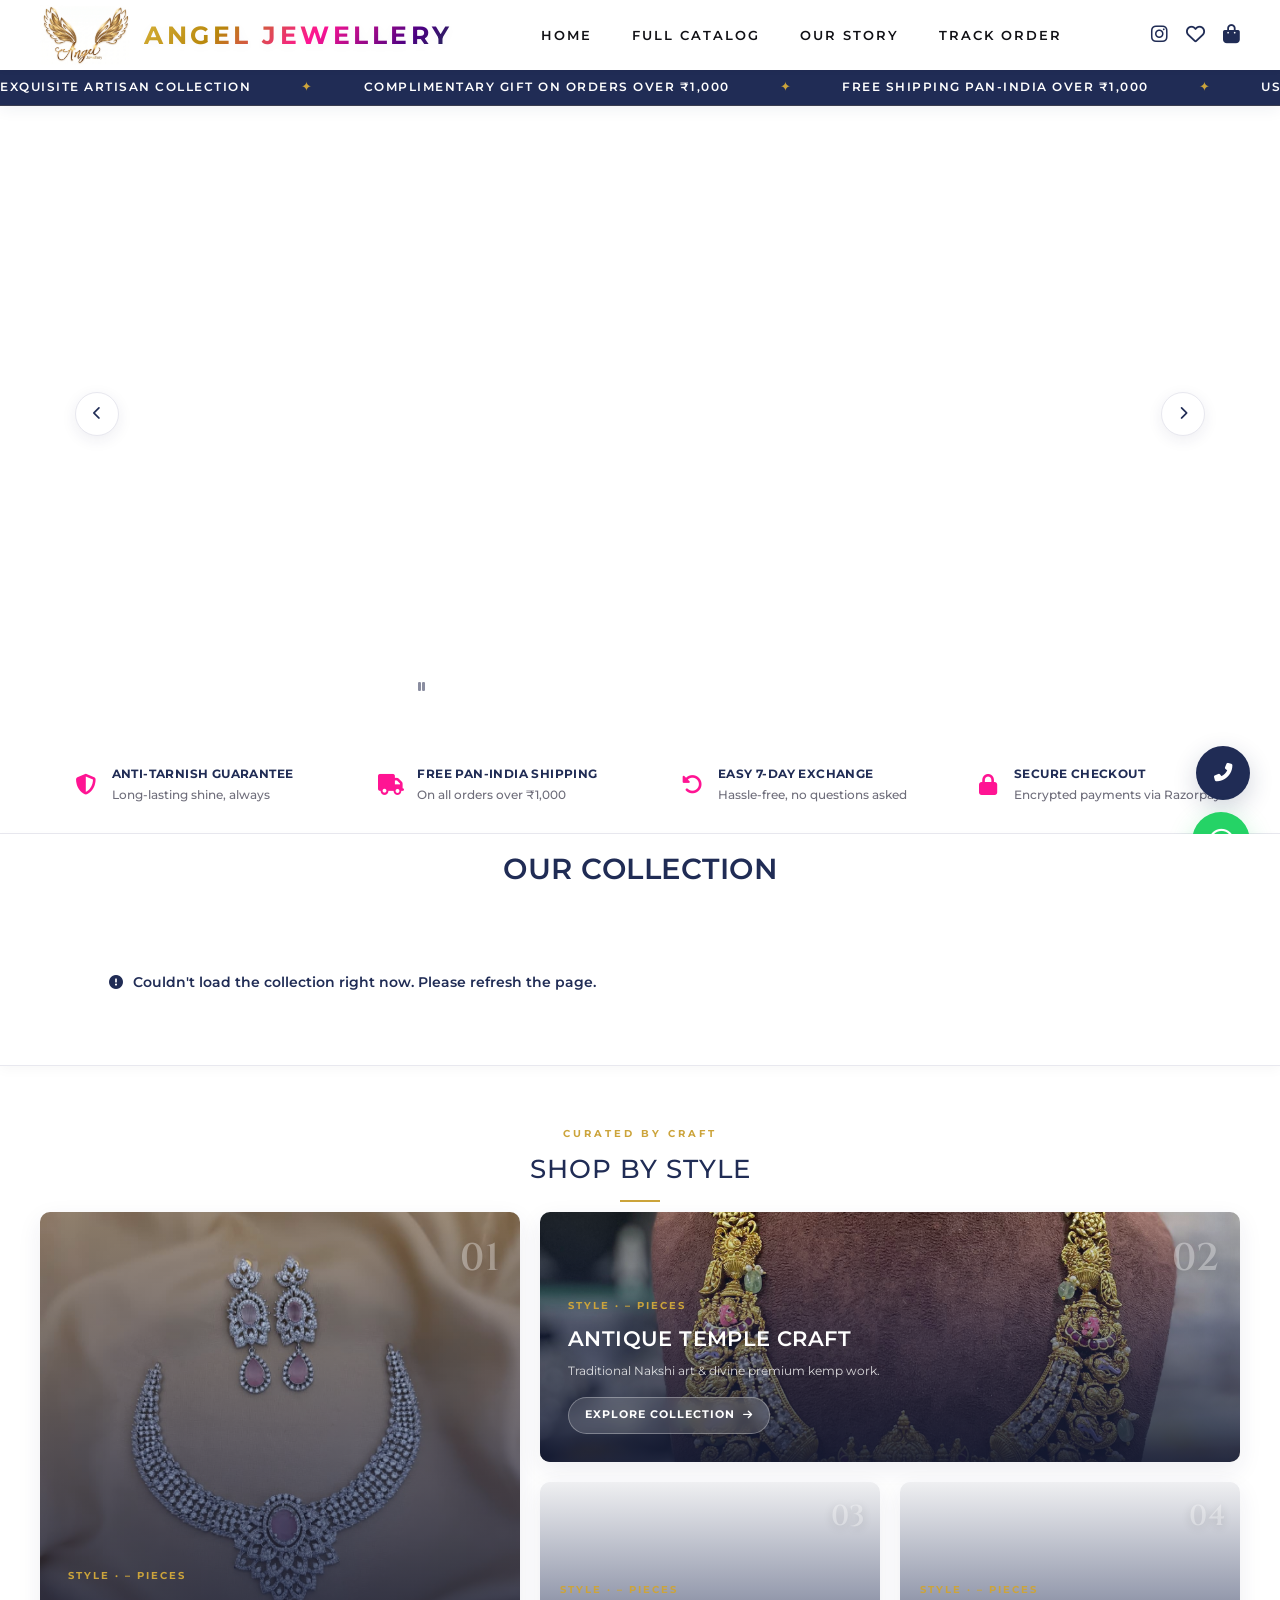
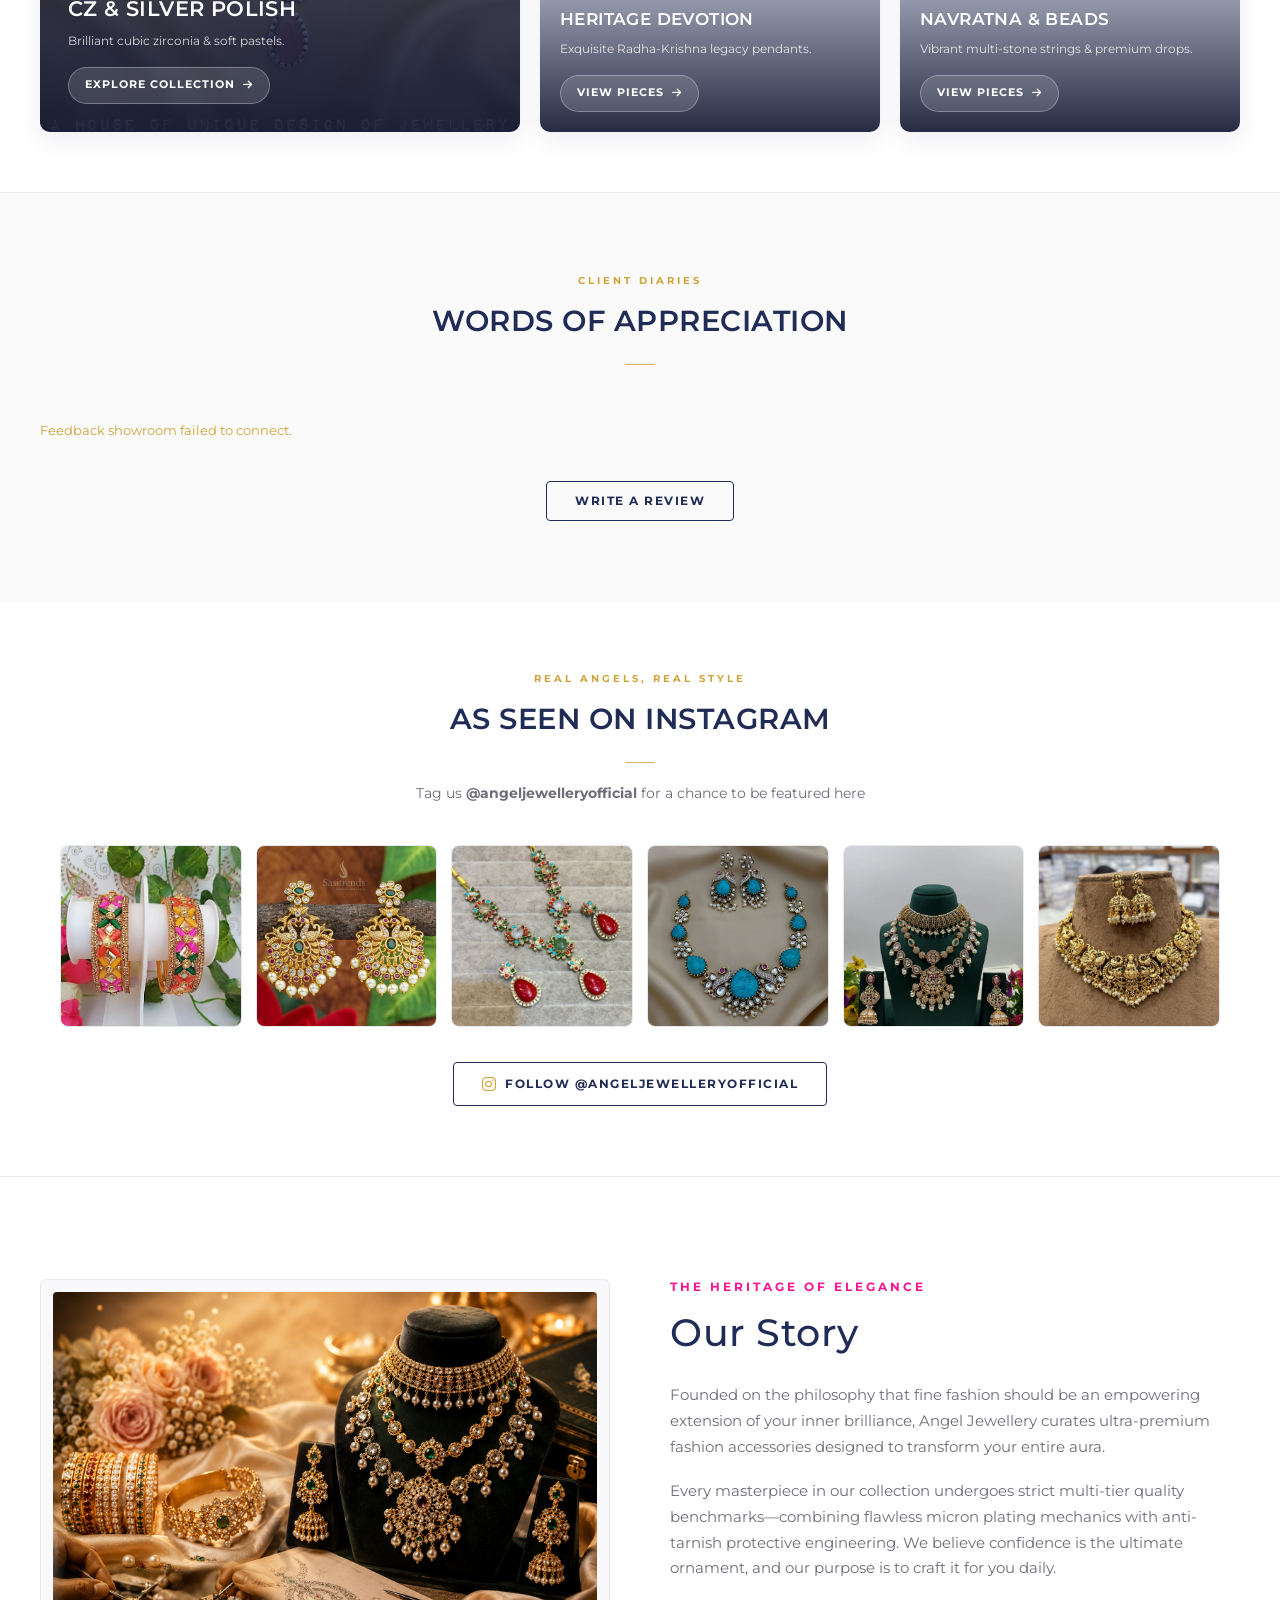
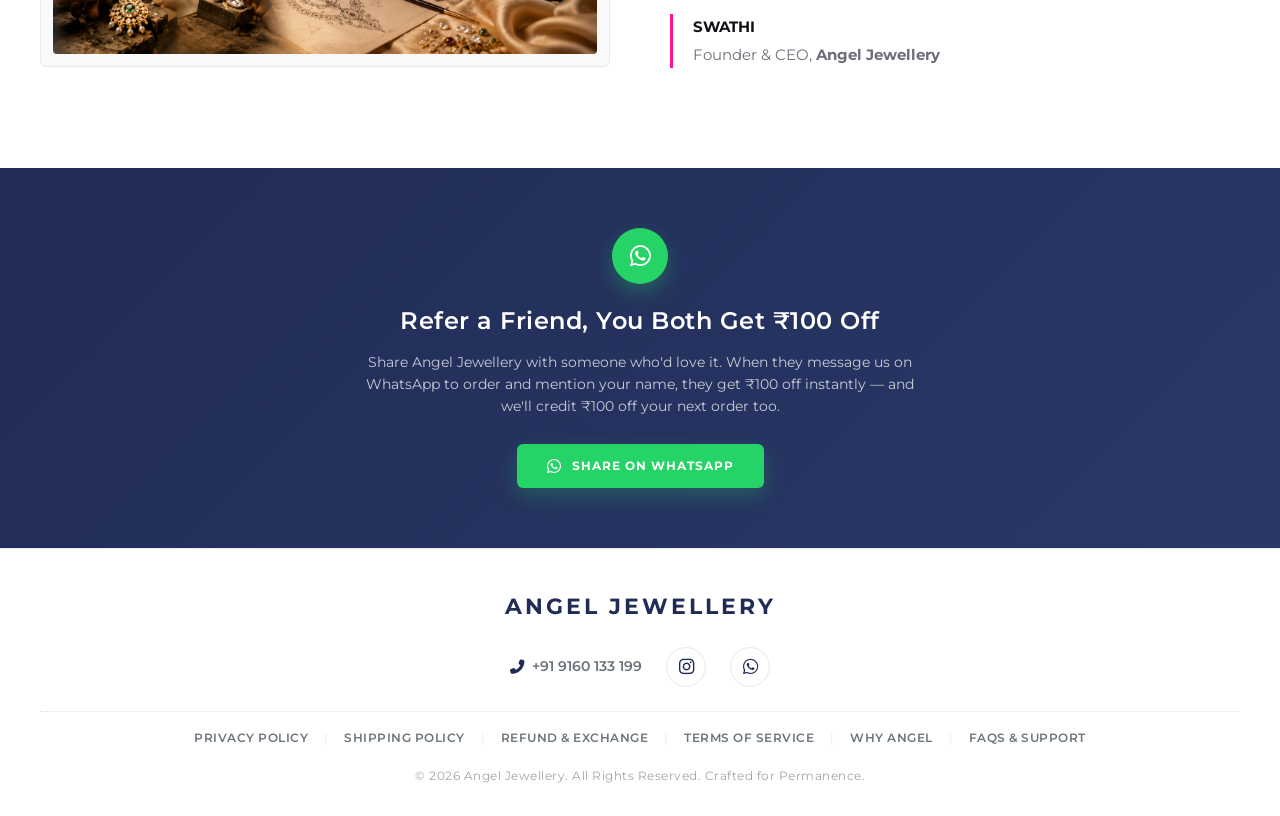
==== commit 6ed02666: "Deployment: styles for festival section" ====
--- a/index.html
+++ b/index.html
@@ -175,9 +175,9 @@
     <!-- =========================================================================
          4.5. Festival Showcase (auto-appears only during an active festival window)
          ========================================================================= -->
-    <section id="festivalShowcaseSection" style="display: none; padding: 70px 0; position: relative; overflow: hidden; font-family: 'Montserrat', sans-serif;">
+    <section id="festivalShowcaseSection" style="display: none; padding: 20px 0; position: relative; overflow: hidden; font-family: 'Montserrat', sans-serif;">
         <div id="festivalSparkleLayer" class="festival-sparkle-layer"></div>
-        <div class="container" style="max-width: 1200px; margin: 0 auto; padding: 0 20px; position: relative; z-index: 2; box-sizing: border-box;">
+        <div class="container" style="max-width: 1200px; margin: 0 auto; padding: 0 2px; position: relative; z-index: 2; box-sizing: border-box;">
 
             <div style="text-align: center; margin-bottom: 30px;">
                 <span id="festivalEyebrow" class="festival-eyebrow">Limited Time</span>
@@ -192,7 +192,7 @@
                 </div>
 
                 <div id="festivalCouponCallout" class="festival-coupon-callout" style="display: none;">
-                    <i class="fas fa-tag"></i> Use code <strong id="festivalCouponCode"></strong> at checkout
+                    <i class="fas fa-tag"></i> Use code <b id="festivalCouponCode"></b> at checkout
                 </div>
             </div>
 
--- a/style.css
+++ b/style.css
@@ -1718,7 +1718,7 @@
 .festival-product-grid {
     background: #ffffff;
     border-radius: 12px;
-    padding: 20px;
+    padding: 2px;
     box-sizing: border-box;
 }
 @media (max-width: 640px) {
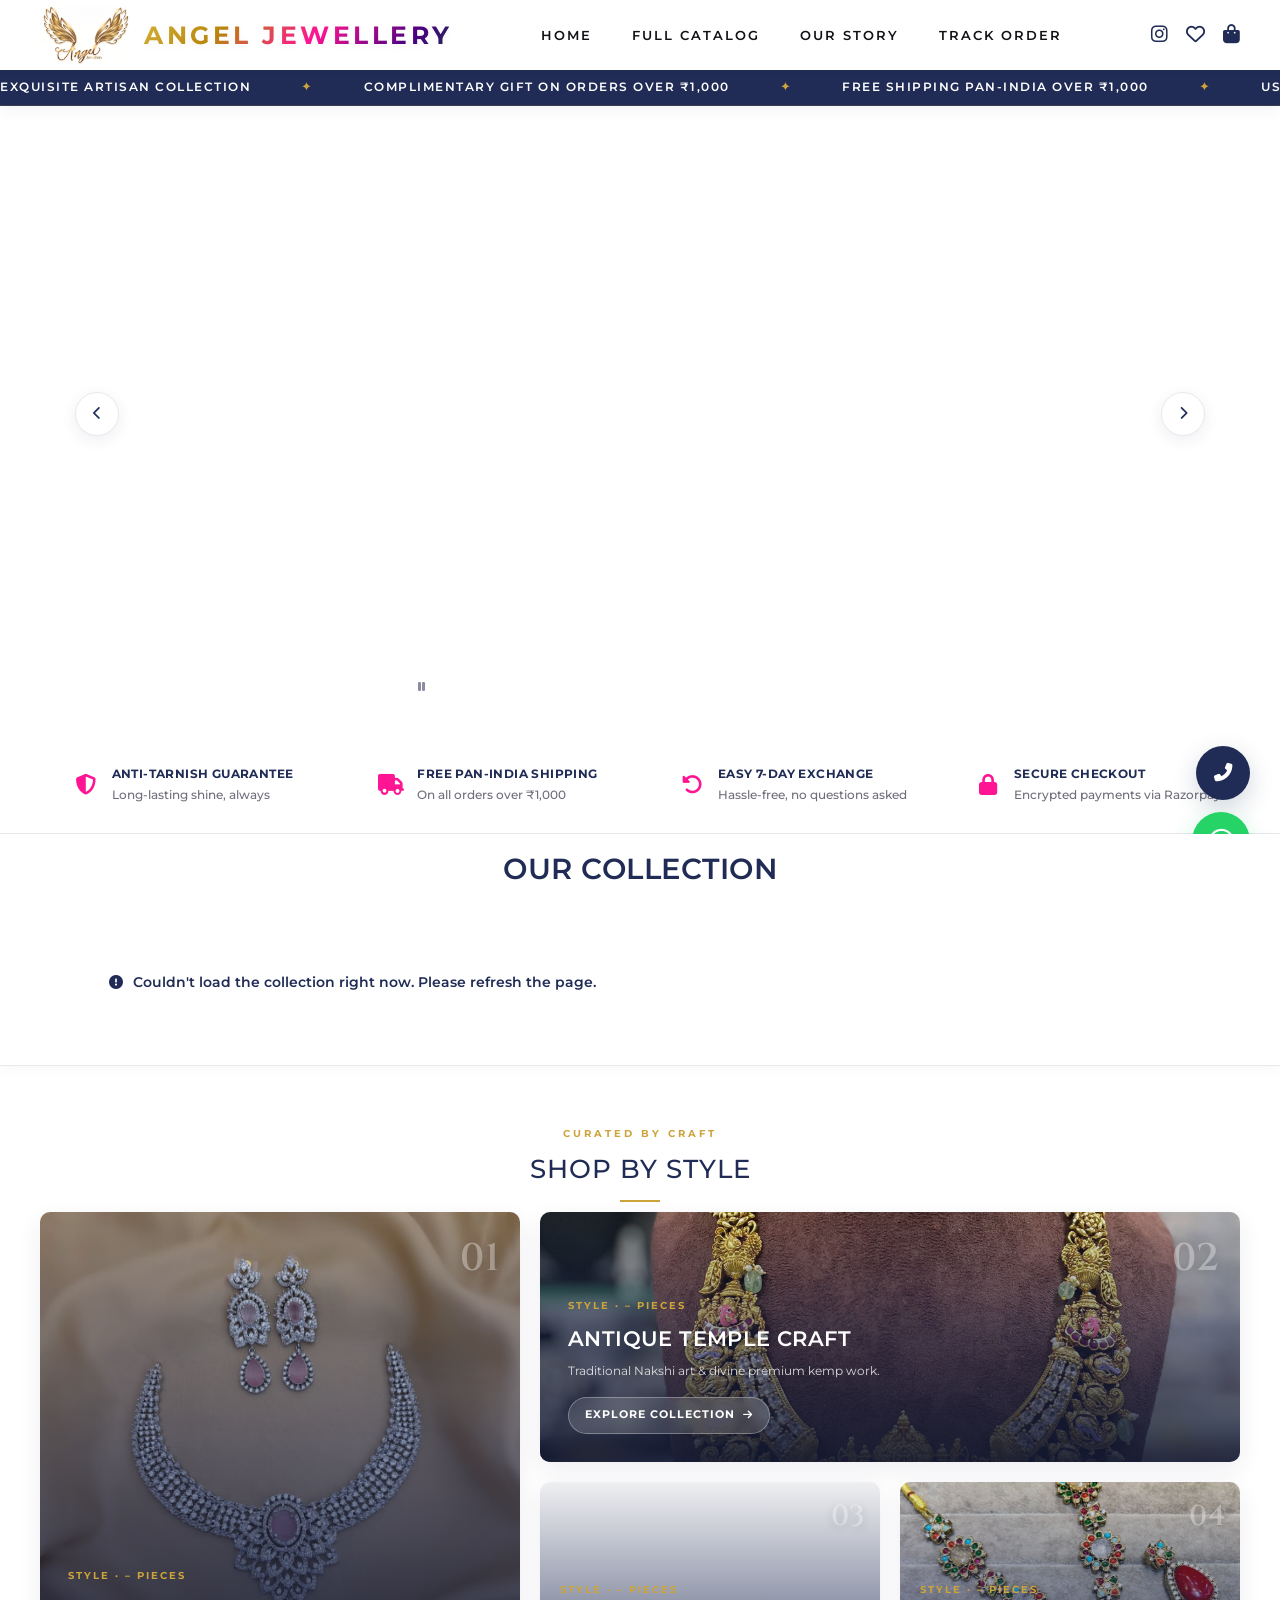
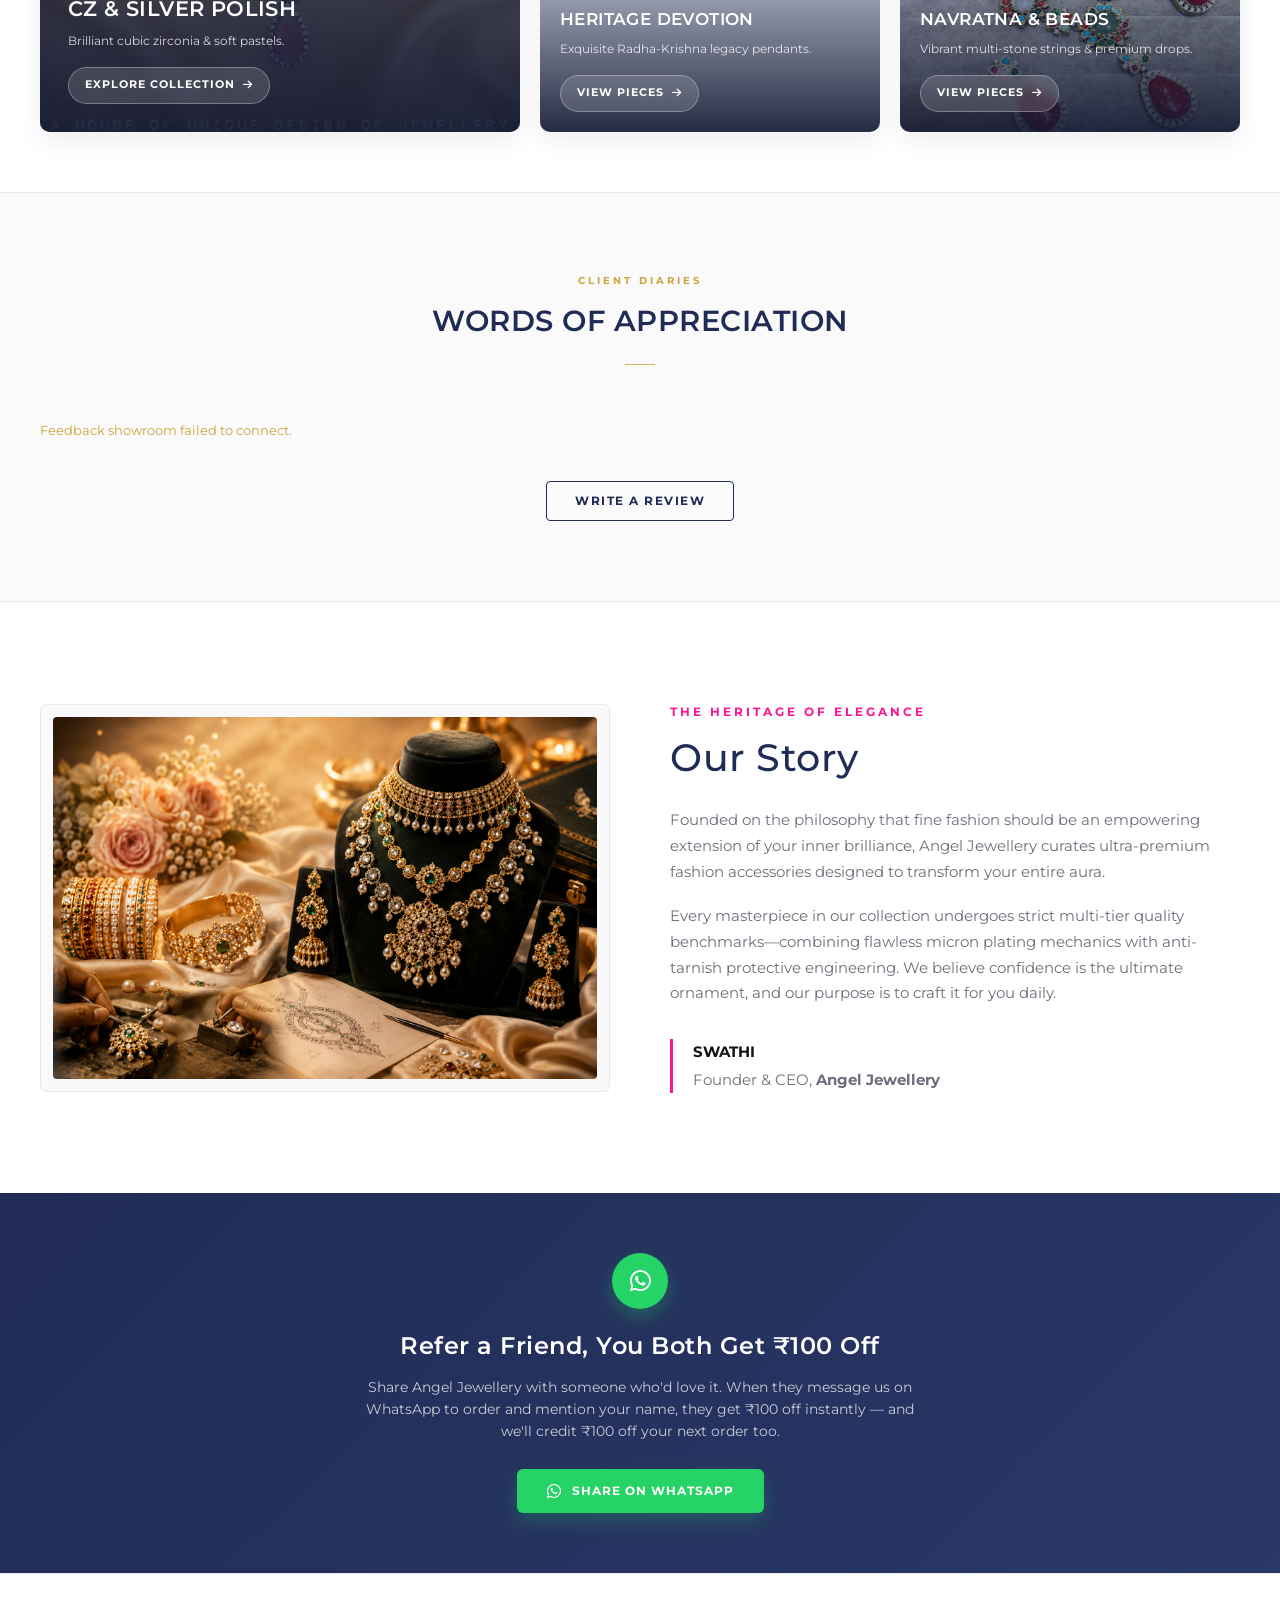
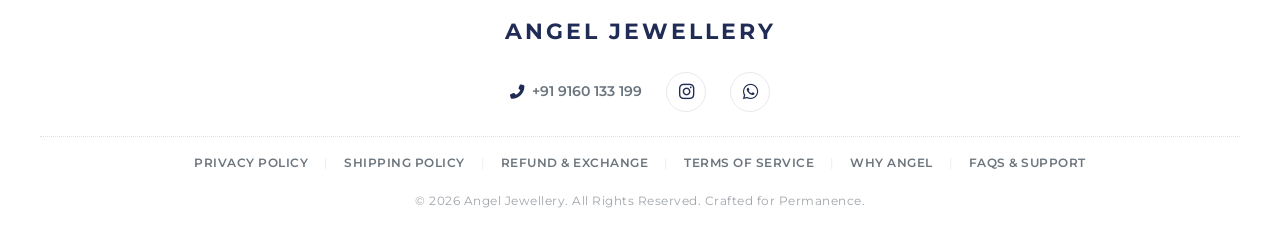
==== commit c2072ed5: "Deployment: removed insta section" ====
--- a/index.html
+++ b/index.html
@@ -175,9 +175,9 @@
     <!-- =========================================================================
          4.5. Festival Showcase (auto-appears only during an active festival window)
          ========================================================================= -->
-    <section id="festivalShowcaseSection" style="display: none; padding: 20px 0; position: relative; overflow: hidden; font-family: 'Montserrat', sans-serif;">
+    <section id="festivalShowcaseSection" style="display: none; padding: 70px 0; position: relative; overflow: hidden; font-family: 'Montserrat', sans-serif;">
         <div id="festivalSparkleLayer" class="festival-sparkle-layer"></div>
-        <div class="container" style="max-width: 1200px; margin: 0 auto; padding: 0 2px; position: relative; z-index: 2; box-sizing: border-box;">
+        <div class="container" style="max-width: 1200px; margin: 0 auto; padding: 0 20px; position: relative; z-index: 2; box-sizing: border-box;">
 
             <div style="text-align: center; margin-bottom: 30px;">
                 <span id="festivalEyebrow" class="festival-eyebrow">Limited Time</span>
@@ -192,7 +192,7 @@
                 </div>
 
                 <div id="festivalCouponCallout" class="festival-coupon-callout" style="display: none;">
-                    <i class="fas fa-tag"></i> Use code <b id="festivalCouponCode"></b> at checkout
+                    <i class="fas fa-tag"></i> Use code <strong id="festivalCouponCode"></strong> at checkout
                 </div>
             </div>
 
@@ -626,28 +626,6 @@
             .feedback-marquee-window { padding-bottom: 25px !important; }
         }
     </style>
-
-    <!-- =========================================================================
-         12. Instagram UGC Gallery
-         ========================================================================= -->
-    <section class="ugc-showcase-section">
-        <div class="ugc-showcase-header">
-            <span class="ugc-showcase-eyebrow">Real Angels, Real Style</span>
-            <h2 class="ugc-showcase-title">As Seen On Instagram</h2>
-            <div class="ugc-showcase-divider"></div>
-            <p class="ugc-showcase-subtext">Tag us <strong>@angeljewelleryofficial</strong> for a chance to be featured here</p>
-        </div>
-
-        <div id="ugcShowcaseGrid" class="ugc-showcase-grid">
-            <!-- Rendered dynamically by renderInstagramShowcaseGallery() in script.js -->
-        </div>
-
-        <div class="ugc-showcase-cta">
-            <a href="https://www.instagram.com/angeljewelleryofficial?igsh=djNuZzlwMGY5NzBl" target="_blank" rel="noopener" class="ugc-showcase-follow-btn">
-                <i class="fab fa-instagram"></i> Follow @angeljewelleryofficial
-            </a>
-        </div>
-    </section>
 
     <!-- =========================================================================
          13. Recently Viewed (Hidden by default, shows if user has history)
@@ -931,12 +909,19 @@
     <div id="cartDrawer">
         <div class="cart-header">
             <h3>Your Selection</h3>
-            <i class="fas fa-times" id="closeCartBtn"></i>
+            <div style="display: flex; align-items: center; gap: 14px;">
+                <button id="clearCartBtn" onclick="clearEntireCart()" style="background: none; border: none; color: #999; font-size: 0.7rem; font-weight: 600; text-transform: uppercase; letter-spacing: 0.3px; cursor: pointer; padding: 0; display: none; align-items: center; gap: 4px;">
+                    <i class="far fa-trash-alt"></i> Clear Cart
+                </button>
+                <i class="fas fa-times" id="closeCartBtn"></i>
+            </div>
         </div>
         
         <div id="cartItemsContainer">
             <div id="cartItemsList"></div>
-        </div> 
+        </div>
+
+        <div id="cartCompleteTheLookSlot"></div>
 
         <div class="cart-footer-embedded" id="cartFooterSection">
             <div id="shippingProgressBox" class="shipping-progress-wrapper" style="margin-bottom: 20px; text-align: left; font-family: 'Montserrat', sans-serif;">
--- a/style.css
+++ b/style.css
@@ -1334,122 +1334,6 @@
     .trust-strip-icon { font-size: 1.1rem; }
 }
 
-/* --- AS SEEN ON INSTAGRAM --- */
-.ugc-showcase-section {
-    max-width: 1200px;
-    margin: 70px auto;
-    padding: 0 20px;
-    font-family: var(--font-body);
-    text-align: center;
-    box-sizing: border-box;
-}
-.ugc-showcase-header { margin-bottom: 40px; }
-.ugc-showcase-eyebrow {
-    color: #cca43b;
-    font-size: 0.65rem;
-    font-weight: 700;
-    letter-spacing: 3px;
-    text-transform: uppercase;
-    display: block;
-    margin-bottom: 8px;
-}
-.ugc-showcase-title {
-    color: var(--purple-primary);
-    font-size: 1.8rem;
-    font-weight: 600;
-    letter-spacing: 0.5px;
-    margin: 0;
-    text-transform: uppercase;
-}
-.ugc-showcase-divider {
-    width: 30px;
-    height: 1.5px;
-    background: #cca43b;
-    margin: 20px auto;
-    opacity: 0.8;
-}
-.ugc-showcase-subtext { color: var(--text-muted); font-size: 0.85rem; margin: 0; }
-.ugc-showcase-grid {
-    display: grid;
-    grid-template-columns: repeat(6, 1fr);
-    gap: 14px;
-}
-.ugc-showcase-tile {
-    position: relative;
-    aspect-ratio: 1/1;
-    border-radius: 8px;
-    overflow: hidden;
-    background: #fafafa;
-    border: 1px solid var(--border-subtle);
-    display: block;
-    text-decoration: none;
-}
-.ugc-showcase-tile img {
-    width: 100%;
-    height: 100%;
-    object-fit: cover;
-    display: block;
-    transition: transform 0.4s ease;
-}
-.ugc-showcase-tile:hover img { transform: scale(1.06); }
-.ugc-showcase-overlay {
-    position: absolute;
-    inset: 0;
-    background: rgba(32,44,85,0);
-    display: flex;
-    align-items: center;
-    justify-content: center;
-    transition: background 0.3s ease;
-}
-.ugc-showcase-tile:hover .ugc-showcase-overlay { background: rgba(32,44,85,0.45); }
-.ugc-showcase-overlay i {
-    color: #ffffff;
-    font-size: 1.4rem;
-    opacity: 0;
-    transition: opacity 0.3s ease;
-}
-.ugc-showcase-tile:hover .ugc-showcase-overlay i { opacity: 1; }
-.ugc-showcase-handle {
-    position: absolute;
-    bottom: 8px;
-    left: 8px;
-    color: #fff;
-    font-size: 0.62rem;
-    font-weight: 700;
-    letter-spacing: 0.3px;
-    opacity: 0;
-    transition: opacity 0.3s ease;
-    text-shadow: 0 1px 3px rgba(0,0,0,0.6);
-}
-.ugc-showcase-tile:hover .ugc-showcase-handle { opacity: 1; }
-.ugc-showcase-cta { margin-top: 35px; }
-.ugc-showcase-follow-btn {
-    display: inline-flex;
-    align-items: center;
-    gap: 8px;
-    background: transparent;
-    border: 1px solid var(--purple-primary);
-    color: var(--purple-primary);
-    padding: 12px 28px;
-    font-size: 0.72rem;
-    font-weight: 700;
-    text-transform: uppercase;
-    letter-spacing: 1.5px;
-    border-radius: 4px;
-    text-decoration: none;
-    transition: all 0.3s ease;
-}
-.ugc-showcase-follow-btn:hover { background: var(--purple-primary); color: #fff; }
-.ugc-showcase-follow-btn i { font-size: 1rem; color: #cca43b; }
-
-@media (max-width: 900px) {
-    .ugc-showcase-grid { grid-template-columns: repeat(3, 1fr); }
-}
-@media (max-width: 480px) {
-    .ugc-showcase-grid { grid-template-columns: repeat(2, 1fr); gap: 10px; }
-    .ugc-showcase-title { font-size: 1.4rem; }
-    .ugc-showcase-section { margin: 45px auto; }
-}
 
 /* --- MODERN UNIFIED PRODUCT CARD SYSTEM --- */
 .angel-card {
@@ -1583,8 +1467,6 @@
     .story-section-wrapper { padding: 48px 0 !important; }
     .feedback-display-section { padding: 44px 20px !important; }
     .style-clusters-section { margin: 32px auto !important; }
-    .ugc-showcase-section { margin: 36px auto !important; }
-    .ugc-showcase-header { margin-bottom: 24px !important; }
     #catalog, .products-section, #saleSection, #trendingSection, #newArrivalsSection, #recentlyViewedSection { padding: 28px 0 !important; }
     .sale-section-wrapper, .trending-section-wrapper { padding-left: 0 !important; padding-right: 0 !important; }
     #flashVaultSection { margin: 20px 8px !important; padding: 18px 14px !important; }
@@ -1630,6 +1512,85 @@
     color: #2a7b6a;
     background: rgba(42,123,106,0.09);
 }
+
+/* --- "COMPLETE THE LOOK" CART BUNDLE SUGGESTION --- */
+.complete-look-suggestion {
+    margin: 4px 15px 16px 15px;
+    border: 1px dashed #cca43b;
+    background: #fffdf6;
+    border-radius: 8px;
+    padding: 12px;
+    box-sizing: border-box;
+}
+.complete-look-header {
+    font-size: 0.72rem;
+    font-weight: 700;
+    text-transform: uppercase;
+    letter-spacing: 0.5px;
+    color: #7a1f2b;
+    display: flex;
+    align-items: center;
+    gap: 6px;
+    margin-bottom: 10px;
+}
+.complete-look-discount-pill {
+    background: #7a1f2b;
+    color: #ffffff;
+    font-size: 0.62rem;
+    padding: 2px 8px;
+    border-radius: 10px;
+    letter-spacing: 0.3px;
+}
+.complete-look-list {
+    display: flex;
+    flex-direction: column;
+    gap: 10px;
+    max-height: 260px;
+    overflow-y: auto;
+    padding-right: 2px;
+}
+.complete-look-body {
+    display: flex;
+    align-items: center;
+    gap: 10px;
+}
+.complete-look-body img {
+    width: 48px; height: 48px;
+    object-fit: cover;
+    border-radius: 4px;
+    border: 1px solid #e8e8ef;
+    flex-shrink: 0;
+}
+.complete-look-info { flex: 1; min-width: 0; }
+.complete-look-title {
+    margin: 0 0 2px 0;
+    font-size: 0.78rem;
+    font-weight: 600;
+    color: #111116;
+    white-space: nowrap;
+    overflow: hidden;
+    text-overflow: ellipsis;
+}
+.complete-look-price { margin: 0; font-size: 0.78rem; }
+.complete-look-price-new { color: #7a1f2b; font-weight: 700; margin-right: 6px; }
+.complete-look-price-old { color: #aaa; text-decoration: line-through; font-weight: 500; }
+.complete-look-add-btn {
+    flex-shrink: 0;
+    background: var(--purple-primary, #202c55);
+    color: #ffffff;
+    border: none;
+    padding: 8px 14px;
+    border-radius: 6px;
+    font-size: 0.72rem;
+    font-weight: 700;
+    text-transform: uppercase;
+    cursor: pointer;
+    display: flex;
+    align-items: center;
+    gap: 5px;
+    white-space: nowrap;
+}
+.complete-look-add-btn:hover { background: #161f3d; }
 
 /* --- FESTIVAL SHOWCASE SECTION --- */
 #festivalShowcaseSection {
@@ -1718,13 +1679,19 @@
 .festival-product-grid {
     background: #ffffff;
     border-radius: 12px;
-    padding: 2px;
+    padding: 20px;
     box-sizing: border-box;
 }
 @media (max-width: 640px) {
     .festival-title { font-size: 1.7rem; }
     .festival-countdown-unit { min-width: 46px; padding: 8px 10px; }
     .festival-countdown-unit span { font-size: 1.1rem; }
+
+    #festivalShowcaseSection { padding: 28px 0 !important; }
+    #festivalShowcaseSection .container { padding: 0 0.5% !important; }
+    .festival-tagline { margin-bottom: 16px; }
+    .festival-countdown-row { margin-bottom: 12px; }
+    .festival-product-grid { padding: 12px; }
 }
 
 /* --- REAL PER-PRODUCT STAR RATING ROW --- */
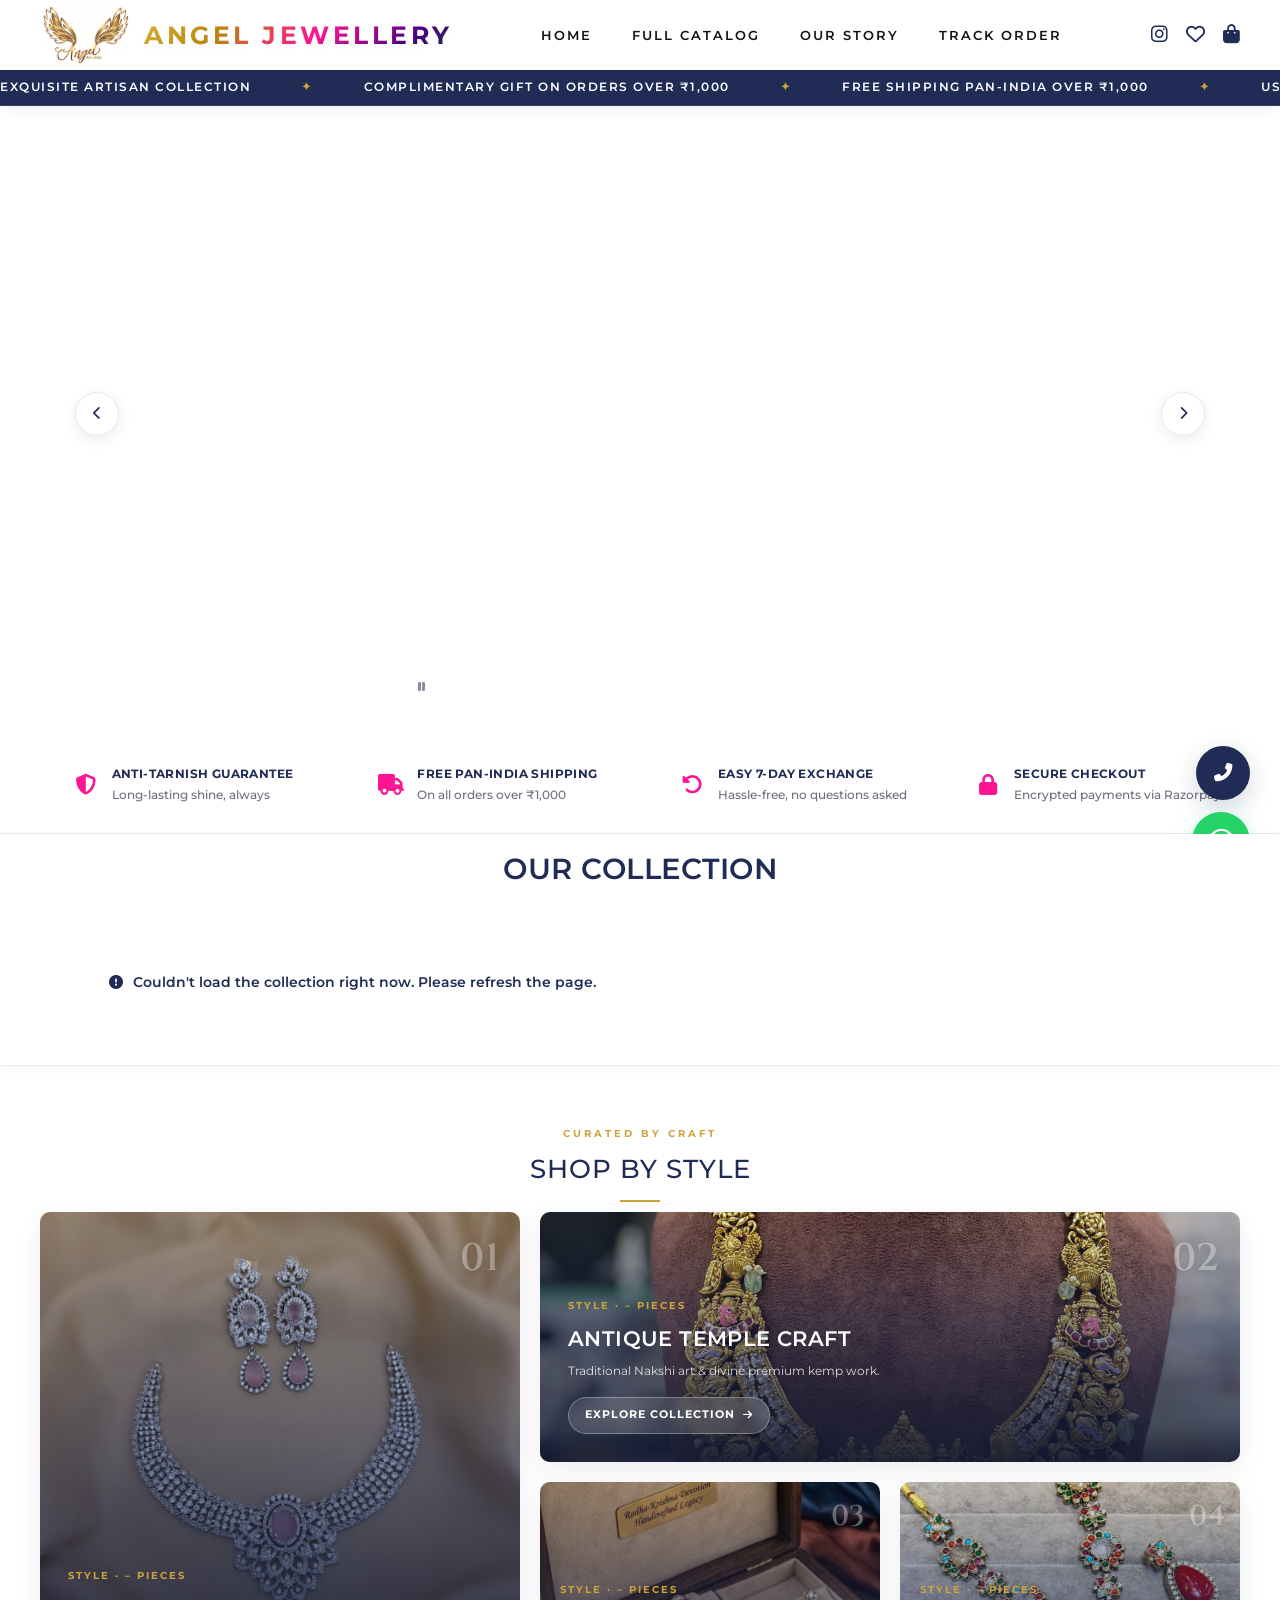
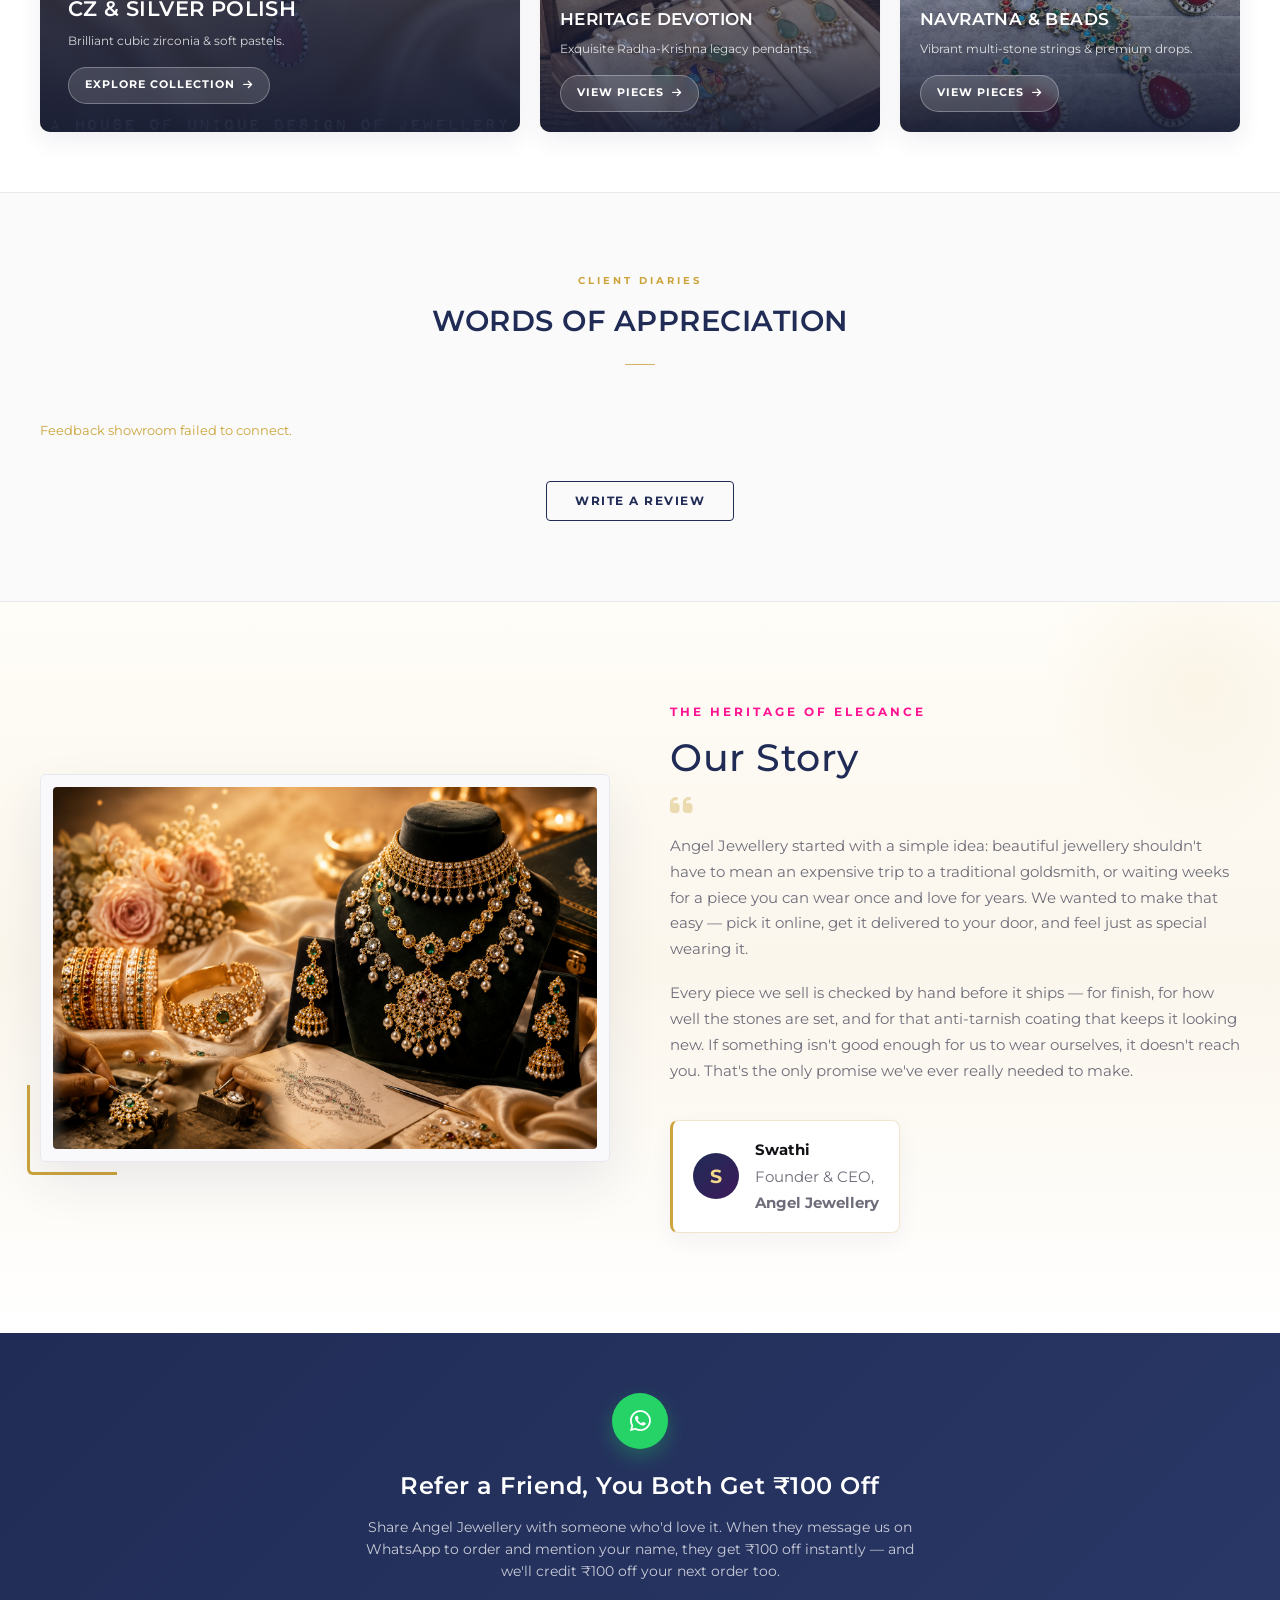
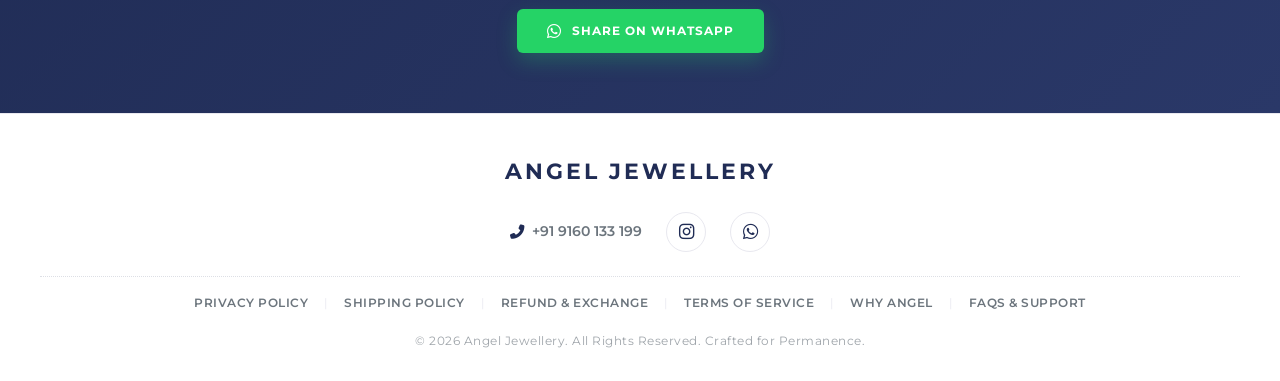
==== commit 7d190c04: "Deployment: content fix" ====
--- a/index.html
+++ b/index.html
@@ -503,6 +503,28 @@
     </script>
 
     <!-- =========================================================================
+         8.5. Shop By Body Part (fully dynamic — a tab only renders if real
+         products actually match it; the whole section hides if none do)
+         ========================================================================= -->
+    <section id="bodyPartShowcaseSection" style="display: none; max-width: 1200px; margin: 60px auto; padding: 0 20px; font-family: 'Montserrat', sans-serif; box-sizing: border-box;">
+        <div style="text-align: center; margin-bottom: 24px;">
+            <span style="color: #cca43b; font-size: 0.65rem; font-weight: 700; letter-spacing: 3px; text-transform: uppercase; display: block; margin-bottom: 6px;">Precisely Yours</span>
+            <h2 style="color: var(--purple-primary, #202c55); font-size: 1.6rem; font-weight: 500; margin: 0; text-transform: uppercase; letter-spacing: 1px;">
+                Shop By Body Part
+            </h2>
+            <div style="width: 40px; height: 2px; background: #cca43b; margin: 10px auto 0 auto;"></div>
+        </div>
+
+        <div id="bodyPartTabsRow" class="bodypart-tabs-row"></div>
+
+        <div class="bodypart-carousel-wrapper">
+            <button class="bodypart-carousel-arrow bodypart-carousel-arrow--prev" onclick="scrollBodyPartCarousel(-1)" aria-label="Previous"><i class="fas fa-chevron-left"></i></button>
+            <div id="bodyPartProductCarousel" class="modern-trending-carousel-track" style="display: flex; gap: 24px; overflow-x: auto; padding: 10px 4px 25px 4px; scrollbar-width: none; -webkit-overflow-scrolling: touch;"></div>
+            <button class="bodypart-carousel-arrow bodypart-carousel-arrow--next" onclick="scrollBodyPartCarousel(1)" aria-label="Next"><i class="fas fa-chevron-right"></i></button>
+        </div>
+    </section>
+
+    <!-- =========================================================================
          9. Trending / Sale Carousel
          ========================================================================= -->
     <section class="sale-section-wrapper" id="saleSection" style="background: #ffffff; padding: 90px 10px; display: none; font-family: 'Montserrat', sans-serif; position: relative;">
@@ -651,18 +673,24 @@
          14. Brand Story Section
          ========================================================================= -->
     <section class="story-section-wrapper" id="story">
+        <div class="story-bg-flourish"></div>
         <div class="container story-grid">
             <div class="story-image-pane">
                 <img loading="lazy" decoding="async" src="assets/our-story.png" alt="Crafting Angel Jewellery">
+                <div class="story-image-frame-accent"></div>
             </div>
             <div class="story-text-pane">
                 <span class="story-tagline">The Heritage of Elegance</span>
                 <h2>Our Story</h2>
-                <p>Founded on the philosophy that fine fashion should be an empowering extension of your inner brilliance, Angel Jewellery curates ultra-premium fashion accessories designed to transform your entire aura.</p>
-                <p>Every masterpiece in our collection undergoes strict multi-tier quality benchmarks—combining flawless micron plating mechanics with anti-tarnish protective engineering. We believe confidence is the ultimate ornament, and our purpose is to craft it for you daily.</p>
+                <i class="fas fa-quote-left story-quote-mark"></i>
+                <p>Angel Jewellery started with a simple idea: beautiful jewellery shouldn't have to mean an expensive trip to a traditional goldsmith, or waiting weeks for a piece you can wear once and love for years. We wanted to make that easy — pick it online, get it delivered to your door, and feel just as special wearing it.</p>
+                <p>Every piece we sell is checked by hand before it ships — for finish, for how well the stones are set, and for that anti-tarnish coating that keeps it looking new. If something isn't good enough for us to wear ourselves, it doesn't reach you. That's the only promise we've ever really needed to make.</p>
                 <div class="story-signature">
-                    <p class="sig-title"><b>SWATHI</b></p>
-                    <p style="margin: 0 !important;">Founder & CEO, <b> Angel Jewellery</b></p>
+                    <div class="story-signature-avatar">S</div>
+                    <div class="story-signature-text">
+                        <p class="sig-title"><b>Swathi</b></p>
+                        <p style="margin: 0 !important;">Founder &amp; CEO,<br><b>Angel Jewellery</b></p>
+                    </div>
                 </div>
             </div>
         </div>
@@ -1280,10 +1308,10 @@
                 <i class="fas fa-times" onclick="closeAngelStorePolicyModal()" style="color: #ffffff; cursor: pointer; font-size: 1.1rem; opacity: 0.8; transition: opacity 0.2s;" onmouseover="this.style.opacity=1" onmouseout="this.style.opacity=0.8"></i>
             </div>
 
-            <div id="angelPolicyModalScrollableBody" style="padding: 25px; overflow-y: auto; text-align: left; box-sizing: border-box; line-height: 1.6; font-size: 0.88rem; color: #4a4a5a;">
-            </div>
-            
-            <div style="background: #fdfdfd; padding: 12px 24px; border-top: 1px solid #e8e8ef; text-align: right;">
+            <div id="angelPolicyModalScrollableBody" style="padding: 25px; overflow-y: auto; min-height: 0; flex: 1 1 auto; text-align: left; box-sizing: border-box; line-height: 1.6; font-size: 0.88rem; color: #4a4a5a; -webkit-overflow-scrolling: touch;">
+            </div>
+            
+            <div style="background: #fdfdfd; padding: 12px 24px; border-top: 1px solid #e8e8ef; text-align: right; flex-shrink: 0;">
                 <button type="button" onclick="closeAngelStorePolicyModal()" style="background: #202c55; color: #fff; border: none; padding: 8px 20px; font-family: 'Montserrat'; font-size: 0.72rem; font-weight: 700; text-transform: uppercase; border-radius: 4px; cursor: pointer; transition: opacity 0.2s;" onmouseover="this.style.opacity=0.9" onmouseout="this.style.opacity=1">Close Document</button>
             </div>
         </div>
@@ -1291,49 +1319,97 @@
 
     <!-- FAQ System Modal -->
     <div id="faqSystemModalOverlay" style="display: none; position: fixed; top: 0; left: 0; width: 100%; height: 100%; background: rgba(27, 27, 37, 0.7); backdrop-filter: blur(4px); z-index: 99999; align-items: center; justify-content: center; padding: 20px; box-sizing: border-box;">
-        <div style="background: #ffffff; width: 100%; max-width: 650px; border-radius: 8px; border: 1px solid var(--purple-primary); box-shadow: 0 10px 40px rgba(0,0,0,0.15); display: flex; flex-direction: column; max-height: 85vh; animation: faqModalSlideUp 0.3s ease;">
-            
-            <div style="display: flex; justify-content: space-between; align-items: center; padding: 20px 24px; border-bottom: 1px solid #f1f1f5;">
+        <div style="background: #ffffff; width: 100%; max-width: 650px; border-radius: 8px; border: 1px solid var(--purple-primary); box-shadow: 0 10px 40px rgba(0,0,0,0.15); display: flex; flex-direction: column; max-height: 85vh; overflow: hidden; animation: faqModalSlideUp 0.3s ease;">
+            
+            <div style="display: flex; justify-content: space-between; align-items: center; padding: 20px 24px; border-bottom: 1px solid #f1f1f5; flex-shrink: 0;">
                 <h3 style="margin: 0; font-family: 'Montserrat', sans-serif; font-size: 1.2rem; font-weight: 700; color: var(--purple-primary); letter-spacing: 0.5px; text-transform: uppercase;">
                     <i class="far fa-question-circle" style="color: var(--pink-accent); margin-right: 6px;"></i> FAQs & Support
                 </h3>
                 <button onclick="closeFaqSystemModalOverlay()" style="background: transparent; border: none; font-size: 1.4rem; color: var(--text-muted); cursor: pointer; transition: color 0.2s; outline: none;" onmouseover="this.style.color='var(--pink-accent)'" onmouseout="this.style.color='var(--text-muted)'">&times;</button>
             </div>
 
-            <div style="overflow-y: auto; padding: 24px; display: flex; flex-direction: column; gap: 12px; font-family: 'Montserrat', sans-serif;">
+            <div style="overflow-y: auto; min-height: 0; flex: 1 1 auto; padding: 24px; display: flex; flex-direction: column; gap: 12px; font-family: 'Montserrat', sans-serif; -webkit-overflow-scrolling: touch;">
                 
-                <div style="border: 1px solid #e8e8ef; border-radius: 6px; overflow: hidden;">
+                <div style="border: 1px solid #e8e8ef; border-radius: 6px; overflow: hidden; flex-shrink: 0;">
                     <div onclick="toggleFaqAccordionUnit(this)" style="background: #fdfdfd; padding: 14px 18px; font-size: 0.88rem; font-weight: 700; color: var(--purple-primary); display: flex; justify-content: space-between; align-items: center; cursor: pointer; user-select: none;">
-                        <span>✨ How do I customize or order bespoke sizes?</span>
+                        <span>📏 How do I know what size to order?</span>
                         <i class="fas fa-chevron-down" style="font-size: 0.75rem; color: var(--pink-accent); transition: transform 0.2s;"></i>
                     </div>
                     <div class="faq-content-pane" style="max-height: 0; overflow: hidden; transition: max-height 0.25s ease-out; background: #ffffff;">
                         <p style="margin: 0; padding: 14px 18px; font-size: 0.82rem; line-height: 1.6; color: #555565; border-top: 1px dotted #e8e8ef;">
-                            You can specify your exact sizing details directly during the checkout process, or initiate a luxury consultation instantly by tapping our automated WhatsApp portal at the base of your catalog cards.
+                            Not sure about bangle or ring sizing? Message us on WhatsApp (the green button in the corner) with a photo or measurement, and we'll help you pick the right size before you order — no guesswork needed.
                         </p>
                     </div>
                 </div>
 
-                <div style="border: 1px solid #e8e8ef; border-radius: 6px; overflow: hidden;">
+                <div style="border: 1px solid #e8e8ef; border-radius: 6px; overflow: hidden; flex-shrink: 0;">
                     <div onclick="toggleFaqAccordionUnit(this)" style="background: #fdfdfd; padding: 14px 18px; font-size: 0.88rem; font-weight: 700; color: var(--purple-primary); display: flex; justify-content: space-between; align-items: center; cursor: pointer; user-select: none;">
-                        <span>🚚 What are your shipping windows across India?</span>
+                        <span>🚚 How long will delivery take?</span>
                         <i class="fas fa-chevron-down" style="font-size: 0.75rem; color: var(--pink-accent); transition: transform 0.2s;"></i>
                     </div>
                     <div class="faq-content-pane" style="max-height: 0; overflow: hidden; transition: max-height 0.25s ease-out; background: #ffffff;">
                         <p style="margin: 0; padding: 14px 18px; font-size: 0.82rem; line-height: 1.6; color: #555565; border-top: 1px dotted #e8e8ef;">
-                            All orders are processed securely and dispatched through premium networks including DTDC, Delhivery, or Blue Dart. Delivery typically fulfills within 3 to 5 business days, and real-time step tracking can be checked directly via our live tracker using your phone number.
+                            We pack and hand your order to the courier (DTDC, Delhivery, or Blue Dart) within 24–48 hours. From there, it usually takes 3–5 business days to reach you. You can track the whole thing anytime using the "Track Order" link at the top of the page — just enter your phone number.
                         </p>
                     </div>
                 </div>
 
-                <div style="border: 1px solid #e8e8ef; border-radius: 6px; overflow: hidden;">
+                <div style="border: 1px solid #e8e8ef; border-radius: 6px; overflow: hidden; flex-shrink: 0;">
                     <div onclick="toggleFaqAccordionUnit(this)" style="background: #fdfdfd; padding: 14px 18px; font-size: 0.88rem; font-weight: 700; color: var(--purple-primary); display: flex; justify-content: space-between; align-items: center; cursor: pointer; user-select: none;">
-                        <span>🛡️ Is my payment transaction completely secure?</span>
+                        <span>🛡️ Is it safe to pay online here?</span>
                         <i class="fas fa-chevron-down" style="font-size: 0.75rem; color: var(--pink-accent); transition: transform 0.2s;"></i>
                     </div>
                     <div class="faq-content-pane" style="max-height: 0; overflow: hidden; transition: max-height 0.25s ease-out; background: #ffffff;">
                         <p style="margin: 0; padding: 14px 18px; font-size: 0.82rem; line-height: 1.6; color: #555565; border-top: 1px dotted #e8e8ef;">
-                            Absolutely. All payments execute over bank-grade transaction gateways. Upon a validated ledger match, your order profile maps natively to our backend inventory tracking nodes.
+                            Yes. All payments go through Razorpay, the same secure payment gateway used by thousands of Indian businesses. We never see or store your card, UPI, or bank details — that all happens on Razorpay's end, not ours.
+                        </p>
+                    </div>
+                </div>
+
+                <div style="border: 1px solid #e8e8ef; border-radius: 6px; overflow: hidden; flex-shrink: 0;">
+                    <div onclick="toggleFaqAccordionUnit(this)" style="background: #fdfdfd; padding: 14px 18px; font-size: 0.88rem; font-weight: 700; color: var(--purple-primary); display: flex; justify-content: space-between; align-items: center; cursor: pointer; user-select: none;">
+                        <span>❌ Can I cancel my order after placing it?</span>
+                        <i class="fas fa-chevron-down" style="font-size: 0.75rem; color: var(--pink-accent); transition: transform 0.2s;"></i>
+                    </div>
+                    <div class="faq-content-pane" style="max-height: 0; overflow: hidden; transition: max-height 0.25s ease-out; background: #ffffff;">
+                        <p style="margin: 0; padding: 14px 18px; font-size: 0.82rem; line-height: 1.6; color: #555565; border-top: 1px dotted #e8e8ef;">
+                            Yes — within 24 hours of placing it, as long as it hasn't shipped yet. Just go to "Track Order," find your order, and tap "Cancel Order." After 24 hours, or once it's been handed to the courier, we're no longer able to cancel it.
+                        </p>
+                    </div>
+                </div>
+
+                <div style="border: 1px solid #e8e8ef; border-radius: 6px; overflow: hidden; flex-shrink: 0;">
+                    <div onclick="toggleFaqAccordionUnit(this)" style="background: #fdfdfd; padding: 14px 18px; font-size: 0.88rem; font-weight: 700; color: var(--purple-primary); display: flex; justify-content: space-between; align-items: center; cursor: pointer; user-select: none;">
+                        <span>🔄 Can I return or exchange something I don't like?</span>
+                        <i class="fas fa-chevron-down" style="font-size: 0.75rem; color: var(--pink-accent); transition: transform 0.2s;"></i>
+                    </div>
+                    <div class="faq-content-pane" style="max-height: 0; overflow: hidden; transition: max-height 0.25s ease-out; background: #ffffff;">
+                        <p style="margin: 0; padding: 14px 18px; font-size: 0.82rem; line-height: 1.6; color: #555565; border-top: 1px dotted #e8e8ef;">
+                            We don't accept returns or exchanges for change-of-mind, since each piece is handled and packed individually for hygiene reasons. But if something arrives damaged or wrong, we'll always make it right — message us on WhatsApp within 24 hours of delivery with an unboxing video and we'll sort it out.
+                        </p>
+                    </div>
+                </div>
+
+                <div style="border: 1px solid #e8e8ef; border-radius: 6px; overflow: hidden; flex-shrink: 0;">
+                    <div onclick="toggleFaqAccordionUnit(this)" style="background: #fdfdfd; padding: 14px 18px; font-size: 0.88rem; font-weight: 700; color: var(--purple-primary); display: flex; justify-content: space-between; align-items: center; cursor: pointer; user-select: none;">
+                        <span>✨ Will the gold plating wear off or turn the skin green?</span>
+                        <i class="fas fa-chevron-down" style="font-size: 0.75rem; color: var(--pink-accent); transition: transform 0.2s;"></i>
+                    </div>
+                    <div class="faq-content-pane" style="max-height: 0; overflow: hidden; transition: max-height 0.25s ease-out; background: #ffffff;">
+                        <p style="margin: 0; padding: 14px 18px; font-size: 0.82rem; line-height: 1.6; color: #555565; border-top: 1px dotted #e8e8ef;">
+                            Every piece has an anti-tarnish coating built in, so it holds its shine much longer than uncoated imitation jewellery. To make it last: keep it away from perfume/water where possible, and store it in a pouch or box rather than loose in a drawer.
+                        </p>
+                    </div>
+                </div>
+
+                <div style="border: 1px solid #e8e8ef; border-radius: 6px; overflow: hidden; flex-shrink: 0;">
+                    <div onclick="toggleFaqAccordionUnit(this)" style="background: #fdfdfd; padding: 14px 18px; font-size: 0.88rem; font-weight: 700; color: var(--purple-primary); display: flex; justify-content: space-between; align-items: center; cursor: pointer; user-select: none;">
+                        <span>💳 Do you accept Cash on Delivery?</span>
+                        <i class="fas fa-chevron-down" style="font-size: 0.75rem; color: var(--pink-accent); transition: transform 0.2s;"></i>
+                    </div>
+                    <div class="faq-content-pane" style="max-height: 0; overflow: hidden; transition: max-height 0.25s ease-out; background: #ffffff;">
+                        <p style="margin: 0; padding: 14px 18px; font-size: 0.82rem; line-height: 1.6; color: #555565; border-top: 1px dotted #e8e8ef;">
+                            Not currently — all orders are paid online at checkout through Razorpay (cards, UPI, or net banking). This also means your order gets processed and shipped faster, since there's no payment collection step at delivery.
                         </p>
                     </div>
                 </div>
@@ -1371,34 +1447,34 @@
                 <i class="fas fa-times" onclick="closeWhyAngelModal()" style="cursor: pointer; color: #ffffff; opacity: 0.8; font-size: 1.1rem; transition: opacity 0.2s;" onmouseover="this.style.opacity='1'" onmouseout="this.style.opacity='0.8'"></i>
             </div>
 
-            <div style="flex-grow: 1; overflow-y: auto; padding: 30px 25px; box-sizing: border-box; font-family: 'Montserrat', sans-serif; text-align: left;">
+            <div style="flex-grow: 1; overflow-y: auto; min-height: 0; padding: 30px 25px; box-sizing: border-box; font-family: 'Montserrat', sans-serif; text-align: left; -webkit-overflow-scrolling: touch;">
                 <p style="margin-top: 0; margin-bottom: 25px; color: #4a4a5a; font-size: 0.92rem; line-height: 1.6; font-weight: 400;">
-                    By entering, purchasing, or interacting with the Angel Jewellery showroom ecosystem, you connect with a legacy dedicated to master-tier quality, absolute refinement, and dynamic consumer transparency:
+                    Here's what you're actually getting when you buy from us — no fine print, no surprises:
                 </p>
                 
                 <div style="margin-bottom: 25px;">
-                    <h4 style="margin: 0 0 8px 0; color: #202c55; font-size: 1rem; font-weight: 700; letter-spacing: -0.2px;">1. Uncompromised Fine Materials</h4>
+                    <h4 style="margin: 0 0 8px 0; color: #202c55; font-size: 1rem; font-weight: 700; letter-spacing: -0.2px;">1. We check every piece by hand</h4>
                     <p style="margin: 0; color: #5a5a6a; font-size: 0.88rem; line-height: 1.6; font-weight: 400;">
-                        Every single gemstone and raw metal batch is hand-selected and verified under rigorous laboratory standards. We source certified gold weights and top-tier color grades to ensure permanent radiance.
+                        Before anything ships, someone actually looks at it — the stones, the plating, the finish. We're not shipping straight from a warehouse without a second look.
                     </p>
                 </div>
 
                 <div style="margin-bottom: 25px;">
-                    <h4 style="margin: 0 0 8px 0; color: #202c55; font-size: 1rem; font-weight: 700; letter-spacing: -0.2px;">2. Legacy Artisan Craftsmanship</h4>
+                    <h4 style="margin: 0 0 8px 0; color: #202c55; font-size: 1rem; font-weight: 700; letter-spacing: -0.2px;">2. Real craftsmanship, not mass-stamped pieces</h4>
                     <p style="margin: 0; color: #5a5a6a; font-size: 0.88rem; line-height: 1.6; font-weight: 400;">
-                        Our master jewelers bring decades of design heritage to every curve, setting, and micro-polish execution. We blend structural durability with modern premium wearability.
+                        Our designs come from people who've been doing this for years — the kind of detail work that holds up after months of actual wear, not just in photos.
                     </p>
                 </div>
 
                 <div style="margin-bottom: 5px;">
-                    <h4 style="margin: 0 0 8px 0; color: #202c55; font-size: 1rem; font-weight: 700; letter-spacing: -0.2px;">3. Absolute Consumer Protection</h4>
+                    <h4 style="margin: 0 0 8px 0; color: #202c55; font-size: 1rem; font-weight: 700; letter-spacing: -0.2px;">3. You're never left guessing</h4>
                     <p style="margin: 0; color: #5a5a6a; font-size: 0.88rem; line-height: 1.6; font-weight: 400;">
-                        We establish trust through fully documented authentication guarantees, dynamic secure checkout channels, and dedicated after-care repair vaults for complete peacetime reassurance.
+                        Secure checkout, honest photos, and a real person on WhatsApp if something needs fixing after delivery. If we get something wrong, we make it right.
                     </p>
                 </div>
             </div>
 
-            <div style="background: #fafafa; padding: 15px 25px; display: flex; justify-content: flex-end; border-top: 1px solid #eeeeee; box-sizing: border-box;">
+            <div style="background: #fafafa; padding: 15px 25px; display: flex; justify-content: flex-end; border-top: 1px solid #eeeeee; box-sizing: border-box; flex-shrink: 0;">
                 <button type="button" onclick="closeWhyAngelModal()" style="background: #202c55; color: #ffffff; border: none; padding: 12px 24px; font-family: 'Montserrat', sans-serif; font-size: 0.78rem; font-weight: 700; text-transform: uppercase; letter-spacing: 0.5px; cursor: pointer; border-radius: 4px; transition: background 0.2s;" onmouseover="this.style.background='#162040'" onmouseout="this.style.background='#202c55'">
                     Close Document
                 </button>
--- a/style.css
+++ b/style.css
@@ -921,15 +921,77 @@
 }
 
 /* --- EDITORIAL BRAND STORY PANELS --- */
-.story-section-wrapper { padding: 100px 0; background: #ffffff; border-top: 1px solid var(--border-subtle); }
-.story-grid { display: grid; grid-template-columns: 1fr 1fr; gap: 60px; align-items: center; }
-.story-image-pane { border: 1px solid var(--border-subtle); padding: 12px; background: var(--bg-surface); border-radius: 6px; }
-.story-image-pane img { width: 100%; height: 100%; object-fit: cover; border-radius: 4px; }
+.story-section-wrapper {
+    padding: 100px 0;
+    background: linear-gradient(180deg, #fffdf8 0%, #fbf6ec 50%, #ffffff 100%);
+    border-top: 1px solid var(--border-subtle);
+    position: relative;
+    overflow: hidden;
+}
+.story-bg-flourish {
+    position: absolute;
+    top: -80px;
+    right: -80px;
+    width: 320px;
+    height: 320px;
+    border-radius: 50%;
+    background: radial-gradient(circle, rgba(204,164,59,0.08) 0%, rgba(204,164,59,0) 70%);
+    pointer-events: none;
+}
+.story-grid { display: grid; grid-template-columns: 1fr 1fr; gap: 60px; align-items: center; position: relative; z-index: 1; }
+.story-image-pane {
+    position: relative;
+    border: 1px solid var(--border-subtle);
+    padding: 12px;
+    background: var(--bg-surface);
+    border-radius: 6px;
+    box-shadow: 0 20px 50px rgba(32,44,85,0.09);
+}
+.story-image-pane img { width: 100%; height: 100%; object-fit: cover; border-radius: 4px; display: block; }
+.story-image-frame-accent {
+    position: absolute;
+    bottom: -14px;
+    left: -14px;
+    width: 90px;
+    height: 90px;
+    border-left: 3px solid #cca43b;
+    border-bottom: 3px solid #cca43b;
+    border-radius: 0 0 0 6px;
+    pointer-events: none;
+    z-index: -1;
+}
 .story-text-pane { display: flex; flex-direction: column; justify-content: center; }
 .story-tagline { font-size: 0.75rem; text-transform: uppercase; letter-spacing: 3px; color: var(--pink-accent); margin-bottom: 12px; font-weight: 700; }
-.story-text-pane h2 { font-family: var(--font-body); font-size: 2.4rem; font-weight: 500; color: var(--purple-primary); line-height: 1.3; letter-spacing: 0.5px; margin-bottom: 24px; }
+.story-text-pane h2 { font-family: var(--font-body); font-size: 2.4rem; font-weight: 500; color: var(--purple-primary); line-height: 1.3; letter-spacing: 0.5px; margin-bottom: 10px; }
+.story-quote-mark { color: #cca43b; opacity: 0.35; font-size: 1.6rem; margin-bottom: 14px; display: block; }
 .story-text-pane p { color: var(--text-muted); font-size: 0.95rem; line-height: 1.7; margin-bottom: 18px; font-weight: 400; }
-.story-signature { margin-top: 15px; border-left: 3px solid var(--pink-accent); padding-left: 20px; }
+.story-signature {
+    margin-top: 18px;
+    display: flex;
+    align-items: center;
+    gap: 16px;
+    padding: 16px 20px;
+    background: #ffffff;
+    border: 1px solid #f1e6cd;
+    border-left: 3px solid #cca43b;
+    border-radius: 8px;
+    box-shadow: 0 8px 22px rgba(32,44,85,0.05);
+    width: fit-content;
+}
+.story-signature-avatar {
+    width: 46px;
+    height: 46px;
+    border-radius: 50%;
+    background: linear-gradient(135deg, var(--purple-primary, #202c55), #3d1a5c);
+    color: #f3d98a;
+    display: flex;
+    align-items: center;
+    justify-content: center;
+    font-family: var(--font-body);
+    font-size: 1.2rem;
+    font-weight: 700;
+    flex-shrink: 0;
+}
 .sig-title { font-family: var(--font-body); font-size: 1rem; color: var(--text-dark-primary) !important; font-weight: 600; margin-bottom: 2px !important; }
 .sig-sub { font-size: 0.72rem !important; text-transform: uppercase; letter-spacing: 1.5px; color: var(--text-muted) !important; font-weight: 500; }
 
@@ -1513,6 +1575,106 @@
     background: rgba(42,123,106,0.09);
 }
 
+/* --- SHOP BY BODY PART: TABS + INLINE CAROUSEL --- */
+.bodypart-tabs-row {
+    display: flex;
+    justify-content: center;
+    gap: 6px;
+    flex-wrap: wrap;
+    margin-bottom: 24px;
+    border-bottom: 1px solid #e8e8ef;
+    padding-bottom: 0;
+}
+.bodypart-tab-btn {
+    background: none;
+    border: none;
+    border-bottom: 2px solid transparent;
+    padding: 10px 16px;
+    font-family: 'Montserrat', sans-serif;
+    font-size: 0.82rem;
+    font-weight: 600;
+    color: #8a8da0;
+    cursor: pointer;
+    display: flex;
+    align-items: center;
+    gap: 6px;
+    transition: color 0.2s, border-color 0.2s;
+}
+.bodypart-tab-btn:hover { color: var(--purple-primary, #202c55); }
+.bodypart-tab-btn i {
+    font-size: 0.95rem;
+    color: #cca43b;
+    transition: color 0.2s;
+}
+.bodypart-tab-btn.is-active i { color: var(--purple-primary, #202c55); }
+.bodypart-tab-btn.is-active {
+    color: var(--purple-primary, #202c55);
+    border-bottom-color: var(--purple-primary, #202c55);
+    font-weight: 700;
+}
+.bodypart-tab-count {
+    background: #f1f1f5;
+    color: #8a8da0;
+    font-size: 0.66rem;
+    font-weight: 700;
+    padding: 1px 7px;
+    border-radius: 10px;
+}
+.bodypart-tab-btn.is-active .bodypart-tab-count {
+    background: var(--purple-primary, #202c55);
+    color: #ffffff;
+}
+
+.bodypart-carousel-wrapper { position: relative; }
+#bodyPartProductCarousel.angel-card,
+#bodyPartProductCarousel .angel-card {
+    flex: 0 0 240px !important;
+    min-width: 240px !important;
+    max-width: 240px !important;
+}
+.bodypart-carousel-arrow {
+    position: absolute;
+    top: 40%;
+    transform: translateY(-50%);
+    width: 40px; height: 40px;
+    border-radius: 50%;
+    background: #ffffff;
+    border: 1px solid #e8e8ef;
+    color: var(--purple-primary, #202c55);
+    box-shadow: 0 4px 14px rgba(32,44,85,0.12);
+    cursor: pointer;
+    display: flex;
+    align-items: center;
+    justify-content: center;
+    z-index: 5;
+    font-size: 0.85rem;
+    transition: background 0.2s, color 0.2s;
+}
+.bodypart-carousel-arrow:hover { background: var(--purple-primary, #202c55); color: #ffffff; }
+.bodypart-carousel-arrow--prev { left: -8px; }
+.bodypart-carousel-arrow--next { right: -8px; }
+
+@media (max-width: 640px) {
+    .bodypart-tab-btn { padding: 8px 10px; font-size: 0.74rem; }
+    .bodypart-carousel-arrow { display: none; } /* touch-scroll is more natural on mobile */
+}
+
+/* --- "REVIEW THIS PRODUCT" LINK IN ORDER TRACKING --- */
+.order-item-review-link {
+    display: block;
+    margin-top: 4px;
+    background: none;
+    border: none;
+    padding: 0;
+    color: var(--purple-primary, #202c55);
+    font-size: 0.7rem;
+    font-weight: 700;
+    cursor: pointer;
+    text-decoration: underline;
+    text-underline-offset: 2px;
+}
+.order-item-review-link:hover { color: #cca43b; }
+
 /* --- "COMPLETE THE LOOK" CART BUNDLE SUGGESTION --- */
 .complete-look-suggestion {
     margin: 4px 15px 16px 15px;
@@ -2151,6 +2313,132 @@
 .tracking-cancel-actions { display: flex; gap: 8px; }
 .tracking-cancel-actions .order-action-btn { flex: 1; justify-content: center; }
 
+/* --- ORDER TRACKING CARDS --- */
+.order-card {
+    background: #ffffff;
+    border: 1px solid #e8e8ef;
+    border-radius: 10px;
+    padding: 20px;
+    box-sizing: border-box;
+    box-shadow: 0 4px 14px rgba(32,44,85,0.05);
+    font-family: 'Montserrat', sans-serif;
+}
+.order-card--shipped { border-left: 4px solid var(--pink-accent, #ff1493); }
+.order-card--cancelled { border-left: 4px solid #d9383a; opacity: 0.85; }
+.order-card--pending { border-left: 4px solid var(--purple-primary, #202c55); }
+
+.order-card-header {
+    display: flex;
+    justify-content: space-between;
+    align-items: flex-start;
+    gap: 16px;
+    flex-wrap: wrap;
+    padding-bottom: 14px;
+    margin-bottom: 14px;
+    border-bottom: 1px solid #f1f1f5;
+}
+.order-card-header-left { display: flex; flex-direction: column; gap: 4px; }
+.order-card-txn-id { font-size: 0.72rem; color: #8a8da0; font-family: monospace; }
+.order-card-header-left h4 { margin: 0; font-size: 1rem; font-weight: 700; color: var(--purple-primary, #202c55); }
+
+.order-card-header-right { display: flex; flex-direction: column; align-items: flex-end; gap: 6px; }
+.order-card-date-amount { display: flex; flex-direction: column; align-items: flex-end; }
+.order-card-date { font-size: 0.72rem; color: #8a8da0; }
+.order-card-amount { font-size: 0.95rem; font-weight: 700; color: #111116; }
+.order-card-status-badge {
+    display: inline-block;
+    padding: 4px 12px;
+    border-radius: 20px;
+    font-size: 0.66rem;
+    font-weight: 700;
+    text-transform: uppercase;
+    letter-spacing: 0.4px;
+    white-space: nowrap;
+}
+
+.order-card-items { margin-bottom: 16px; overflow-x: auto; }
+.order-card-items table { width: 100%; border-collapse: collapse; }
+.order-card-items thead th {
+    text-align: left;
+    font-size: 0.66rem;
+    text-transform: uppercase;
+    letter-spacing: 0.4px;
+    color: #8a8da0;
+    padding: 0 0 8px 0;
+    font-weight: 700;
+    border-bottom: 1px solid #f1f1f5;
+}
+.order-card-items thead th:last-child { text-align: right; }
+.order-card-items tbody td {
+    padding: 10px 0;
+    border-bottom: 1px solid #f8f8fa;
+    vertical-align: middle;
+}
+.order-item-thumb-cell { width: 56px; }
+.order-item-thumb-cell img {
+    width: 48px;
+    height: 48px;
+    object-fit: cover;
+    border-radius: 6px;
+    border: 1px solid #e8e8ef;
+    display: block;
+}
+.order-item-title-cell { font-size: 0.85rem; font-weight: 600; color: #111116; padding-left: 12px; padding-right: 12px; }
+.order-item-qty-cell { font-size: 0.85rem; color: #8a8da0; text-align: right; white-space: nowrap; }
+
+.order-card-footer {
+    display: flex;
+    justify-content: space-between;
+    align-items: flex-start;
+    gap: 14px;
+    flex-wrap: wrap;
+    padding-top: 14px;
+    border-top: 1px solid #f1f1f5;
+}
+.order-card-address {
+    display: flex;
+    align-items: flex-start;
+    gap: 8px;
+    font-size: 0.78rem;
+    color: #555;
+    max-width: 60%;
+    line-height: 1.4;
+}
+.order-card-address i { color: #cca43b; margin-top: 2px; flex-shrink: 0; }
+
+.order-action-btn {
+    display: inline-flex;
+    align-items: center;
+    gap: 6px;
+    padding: 8px 14px;
+    border-radius: 6px;
+    font-size: 0.7rem;
+    font-weight: 700;
+    text-transform: uppercase;
+    letter-spacing: 0.3px;
+    cursor: pointer;
+    border: none;
+    white-space: nowrap;
+    font-family: 'Montserrat', sans-serif;
+    transition: background 0.2s;
+}
+.order-action-btn--cancel-toggle { background: rgba(217,56,58,0.08); color: #d9383a; }
+.order-action-btn--cancel-toggle:hover { background: rgba(217,56,58,0.15); }
+.order-action-btn--refund { background: #d9383a; color: #fff; }
+.order-action-btn--refund:hover { background: #b52d2f; }
+.order-action-btn--ghost { background: #f1f1f5; color: #555; }
+.order-action-btn--ghost:hover { background: #e5e5eb; }
+
+@media (max-width: 640px) {
+    .order-card { padding: 16px; }
+    .order-card-header { flex-direction: column; gap: 10px; }
+    .order-card-date-amount { align-items: flex-start; }
+    .order-card-footer { flex-direction: column; align-items: stretch; }
+    .order-card-address { max-width: 100%; }
+    .order-item-title-cell { padding-left: 8px; padding-right: 8px; font-size: 0.78rem; }
+    .order-item-thumb-cell img { width: 40px; height: 40px; }
+}
+
 @media (max-width: 640px) {
     .tracking-page-overlay { padding: 24px 14px; }
     .tracking-page-heading h2 { font-size: 1.5rem; }
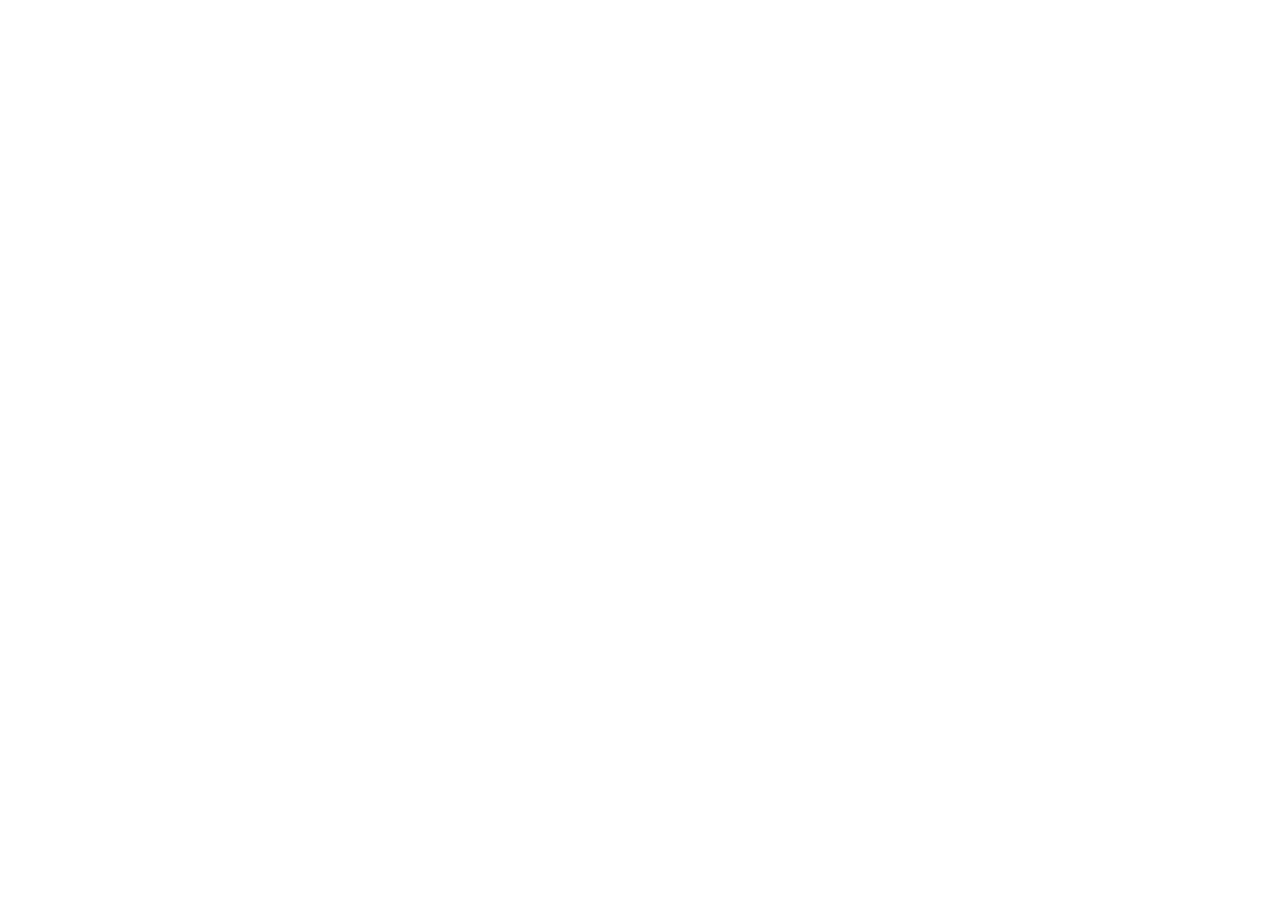
==== commit e30bf476: "Deployment: pausing" ====
--- a/index.html
+++ b/index.html
@@ -12,7 +12,7 @@
     <link rel="stylesheet" href="style.css">
     <!-- Razorpay checkout.js is no longer loaded here — it's fetched on demand right before checkout opens (see loadRazorpaySDK() in script.js). This removes a render-blocking third-party script from every page load. -->
 </head>
-<body>
+<body style="display: none;">
 
     <div id="preloader"><div class="spinner"></div></div>
 
--- a/style.css
+++ b/style.css
@@ -2447,4 +2447,65 @@
     .order-card-date, .order-card-amount { text-align: left; }
 }
 
+/* --- STORE MAINTENANCE MODE BANNER --- */
+.store-maintenance-ribbon {
+    position: fixed;
+    top: 0;
+    left: 0;
+    width: 100%;
+    z-index: 99999;
+    background: linear-gradient(135deg, #d9383a 0%, #a61c1e 100%);
+    color: #ffffff;
+    padding: 10px 16px;
+    box-sizing: border-box;
+    text-align: center;
+    box-shadow: 0 4px 15px rgba(217, 56, 58, 0.4);
+    font-family: 'Montserrat', sans-serif;
+}
+
+.store-maintenance-content {
+    display: inline-flex;
+    align-items: center;
+    justify-content: center;
+    gap: 10px;
+    font-size: 0.8rem;
+    font-weight: 600;
+    line-height: 1.4;
+    max-width: 1100px;
+    margin: 0 auto;
+}
+
+.store-maintenance-content i {
+    font-size: 1rem;
+    color: #ffeb3b;
+    flex-shrink: 0;
+}
+
+/* Offset fixed header and ribbons while maintenance is active */
+body.maintenance-mode-active header#header {
+    top: 40px !important;
+}
+
+body.maintenance-mode-active .luxury-announcement-ribbon-wrapper {
+    top: 110px !important;
+}
+
+body.maintenance-mode-active .updates-carousel-section {
+    margin-top: 110px !important;
+}
+
+@media (max-width: 768px) {
+    .store-maintenance-content {
+        font-size: 0.72rem;
+    }
+    body.maintenance-mode-active header#header {
+        top: 46px !important;
+    }
+    body.maintenance-mode-active .luxury-announcement-ribbon-wrapper {
+        top: 106px !important;
+    }
+    body.maintenance-mode-active .updates-carousel-section {
+        margin-top: 106px !important;
+    }
+}
 /* =========================================================================
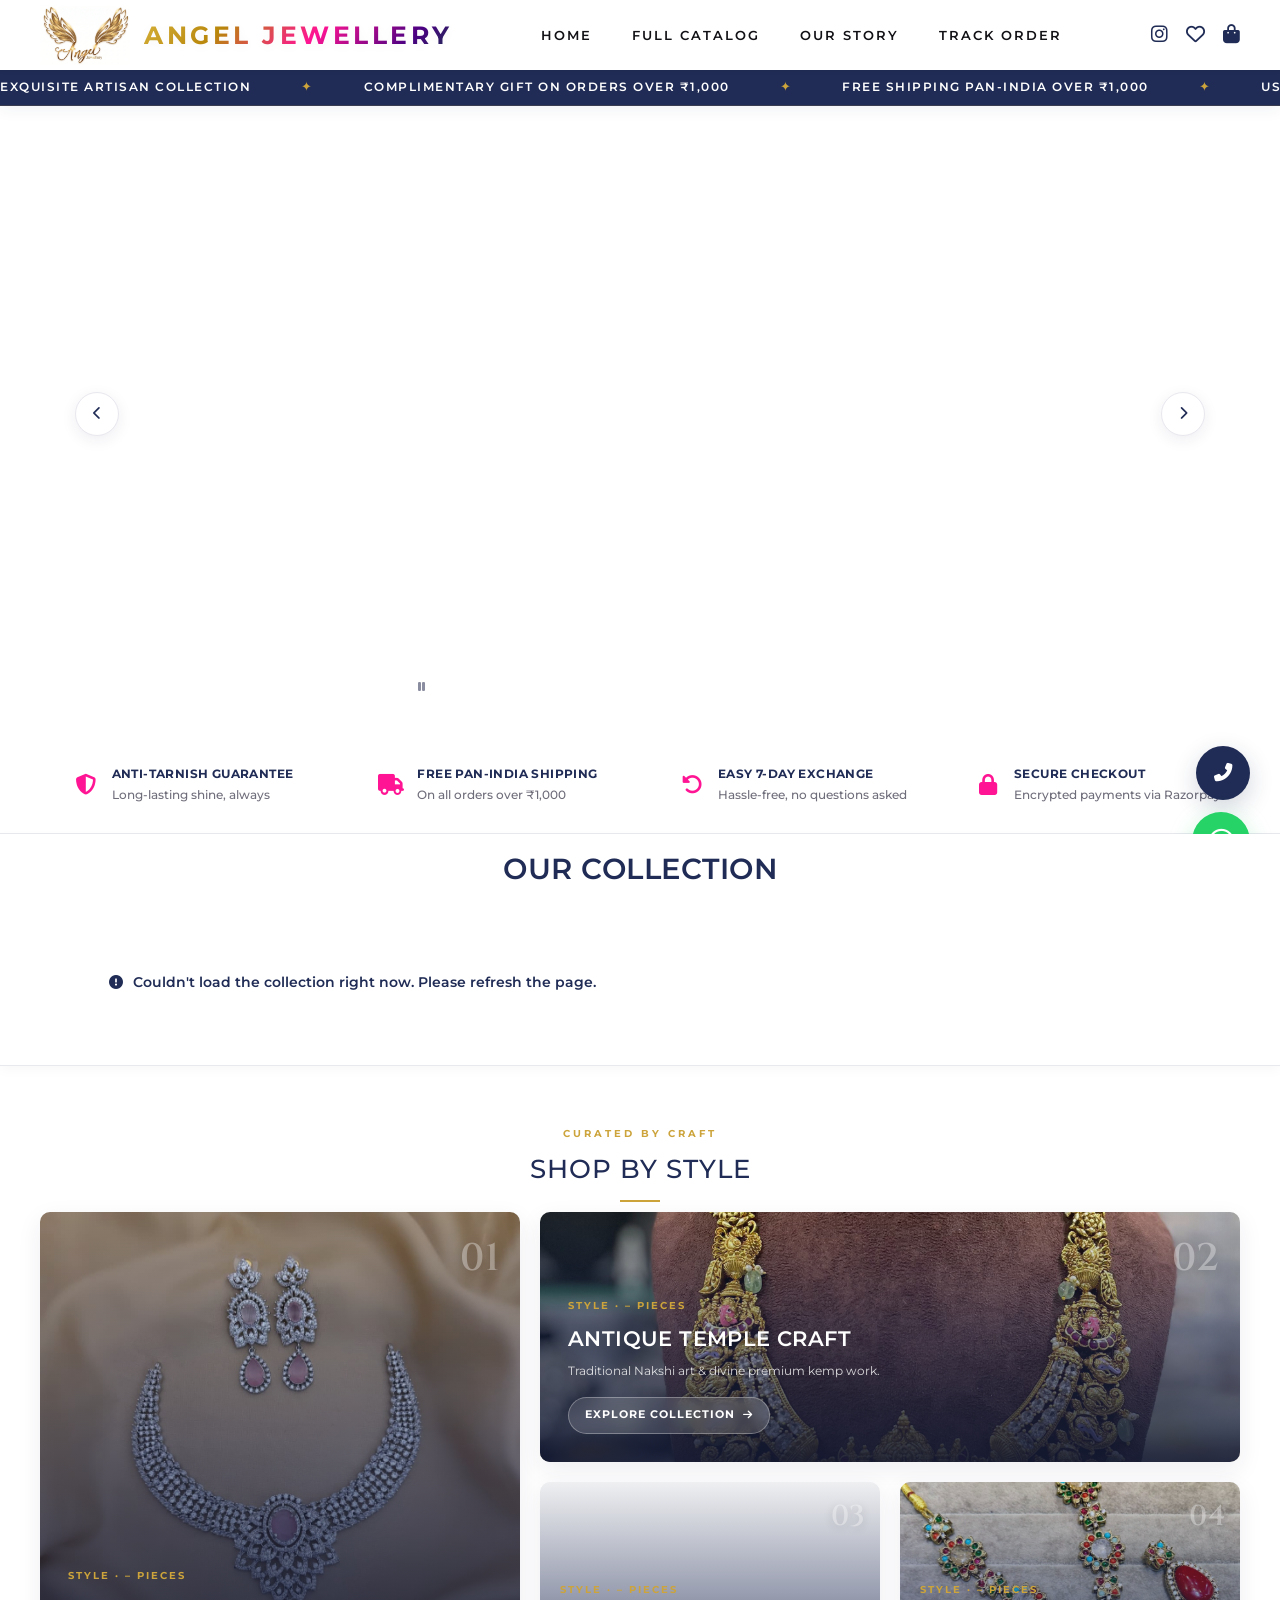
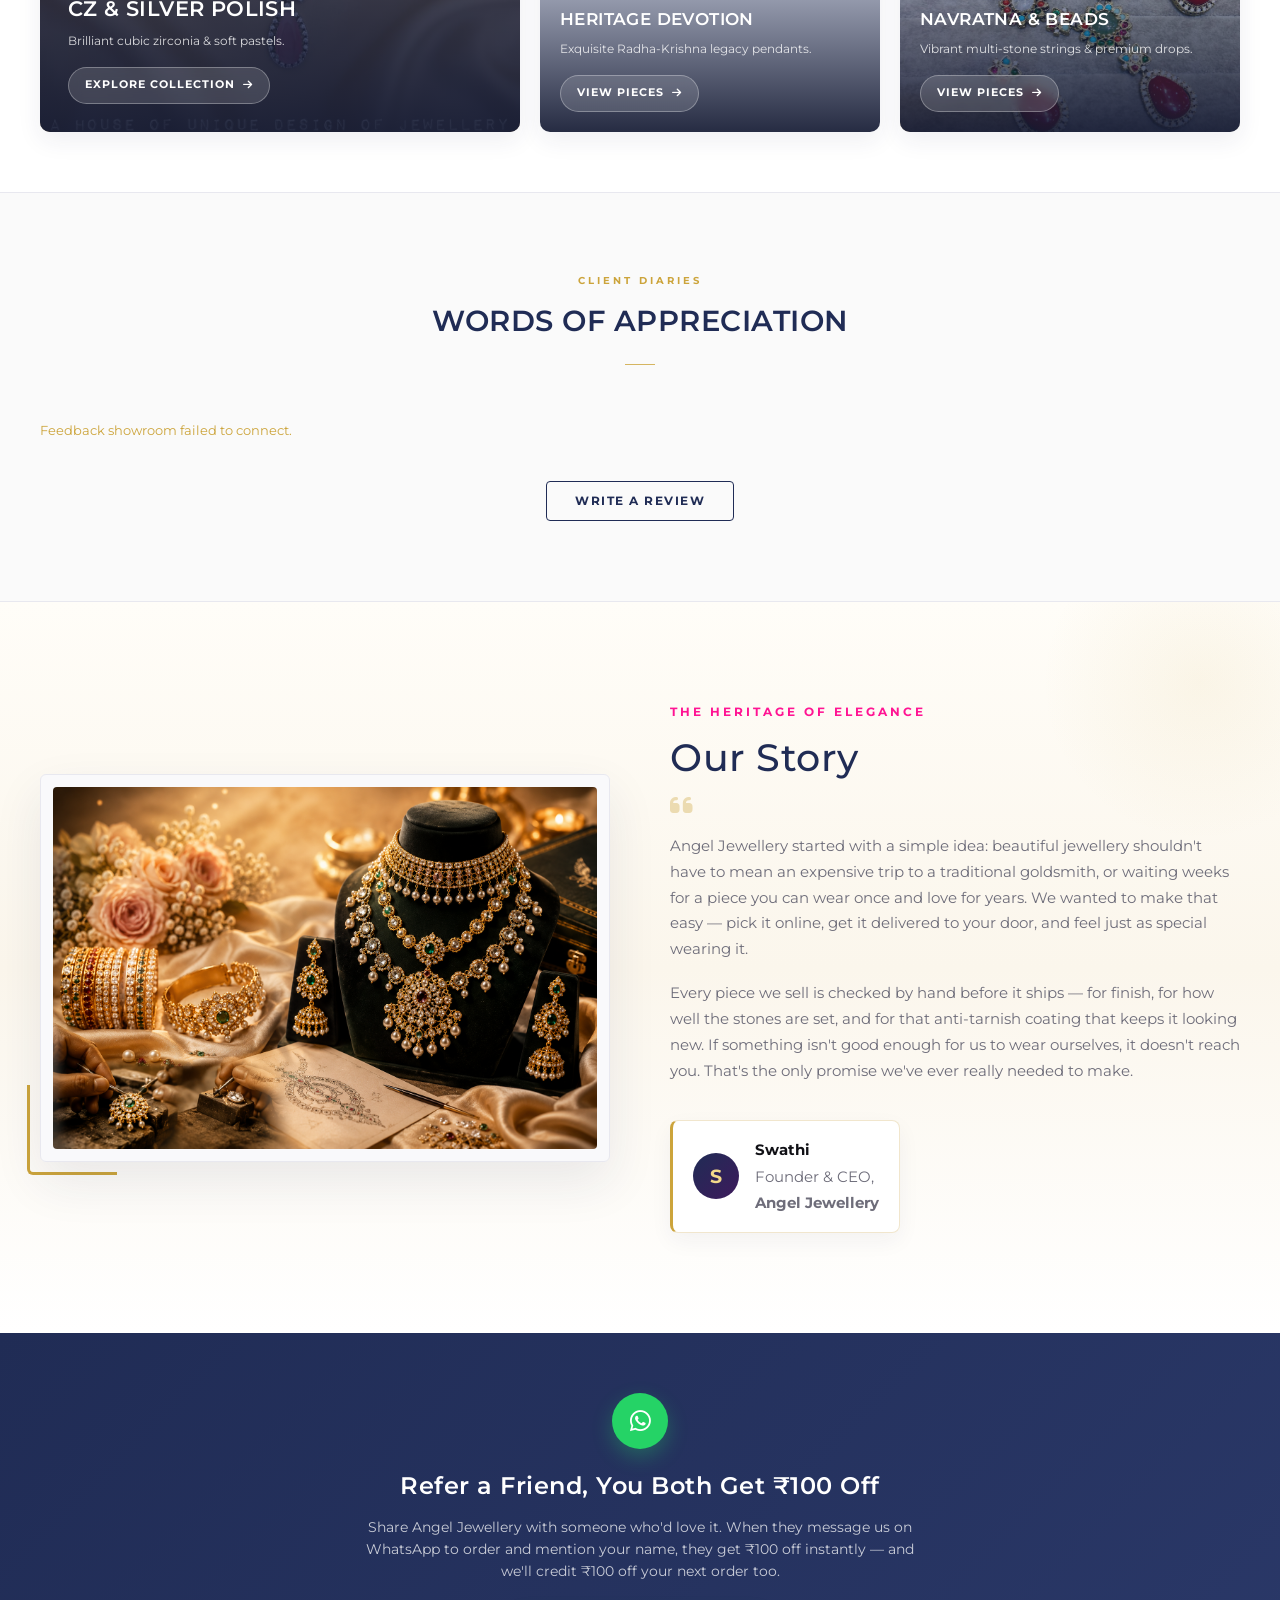
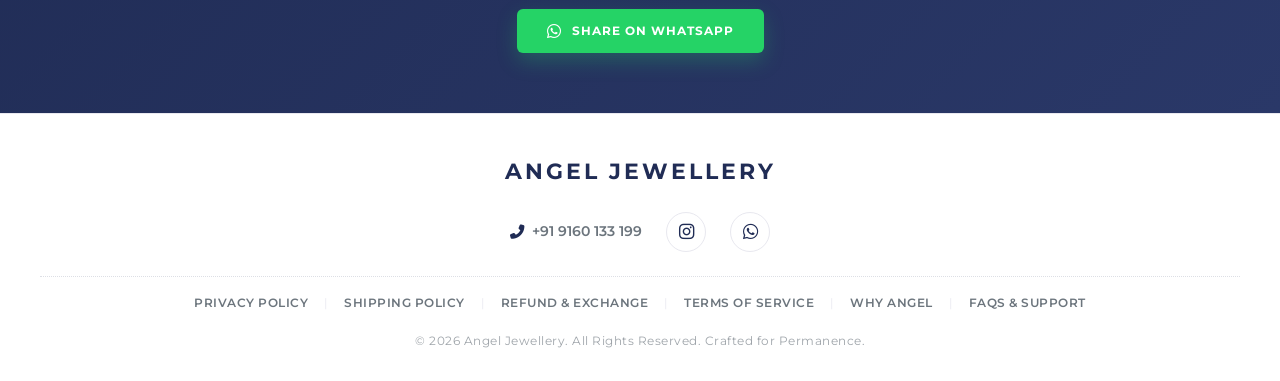
==== commit ce8f9589: "Deployment: going live" ====
--- a/index.html
+++ b/index.html
@@ -12,7 +12,7 @@
     <link rel="stylesheet" href="style.css">
     <!-- Razorpay checkout.js is no longer loaded here — it's fetched on demand right before checkout opens (see loadRazorpaySDK() in script.js). This removes a render-blocking third-party script from every page load. -->
 </head>
-<body style="display: none;">
+<body>
 
     <div id="preloader"><div class="spinner"></div></div>
 
